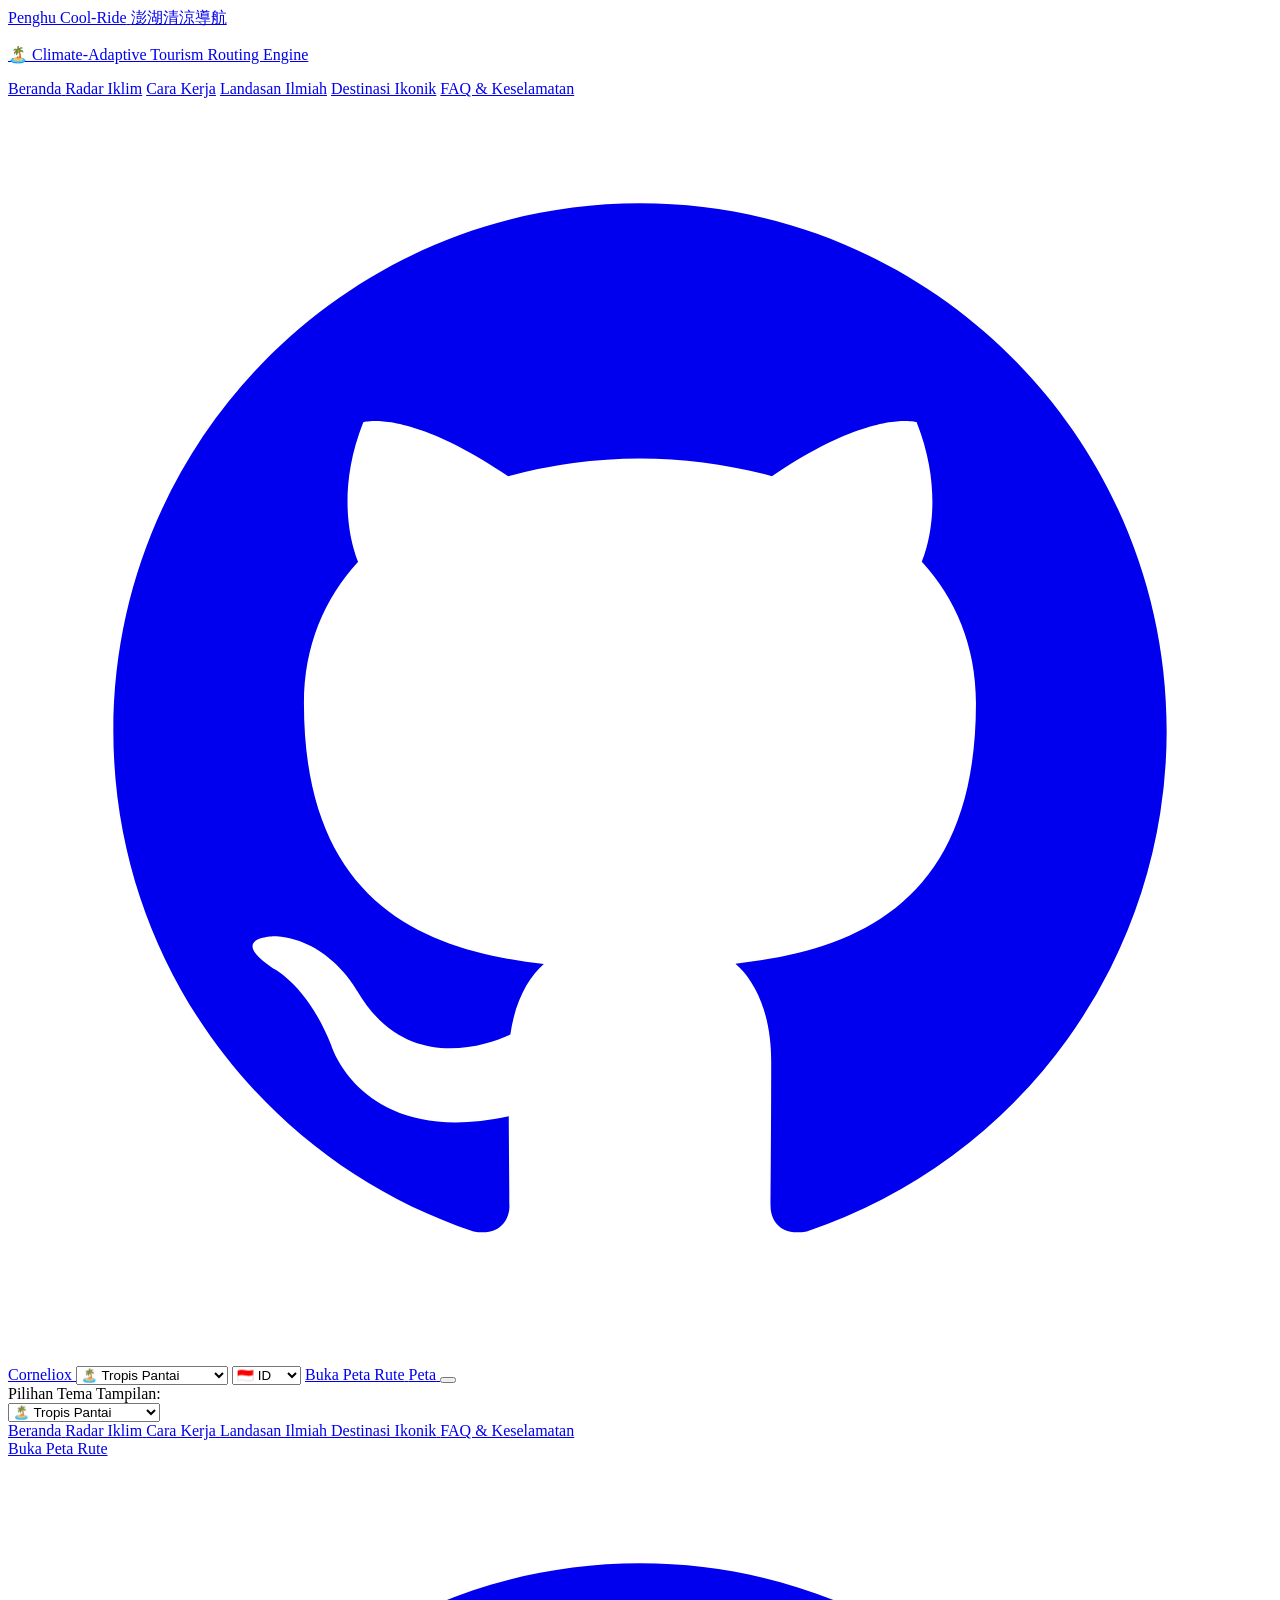
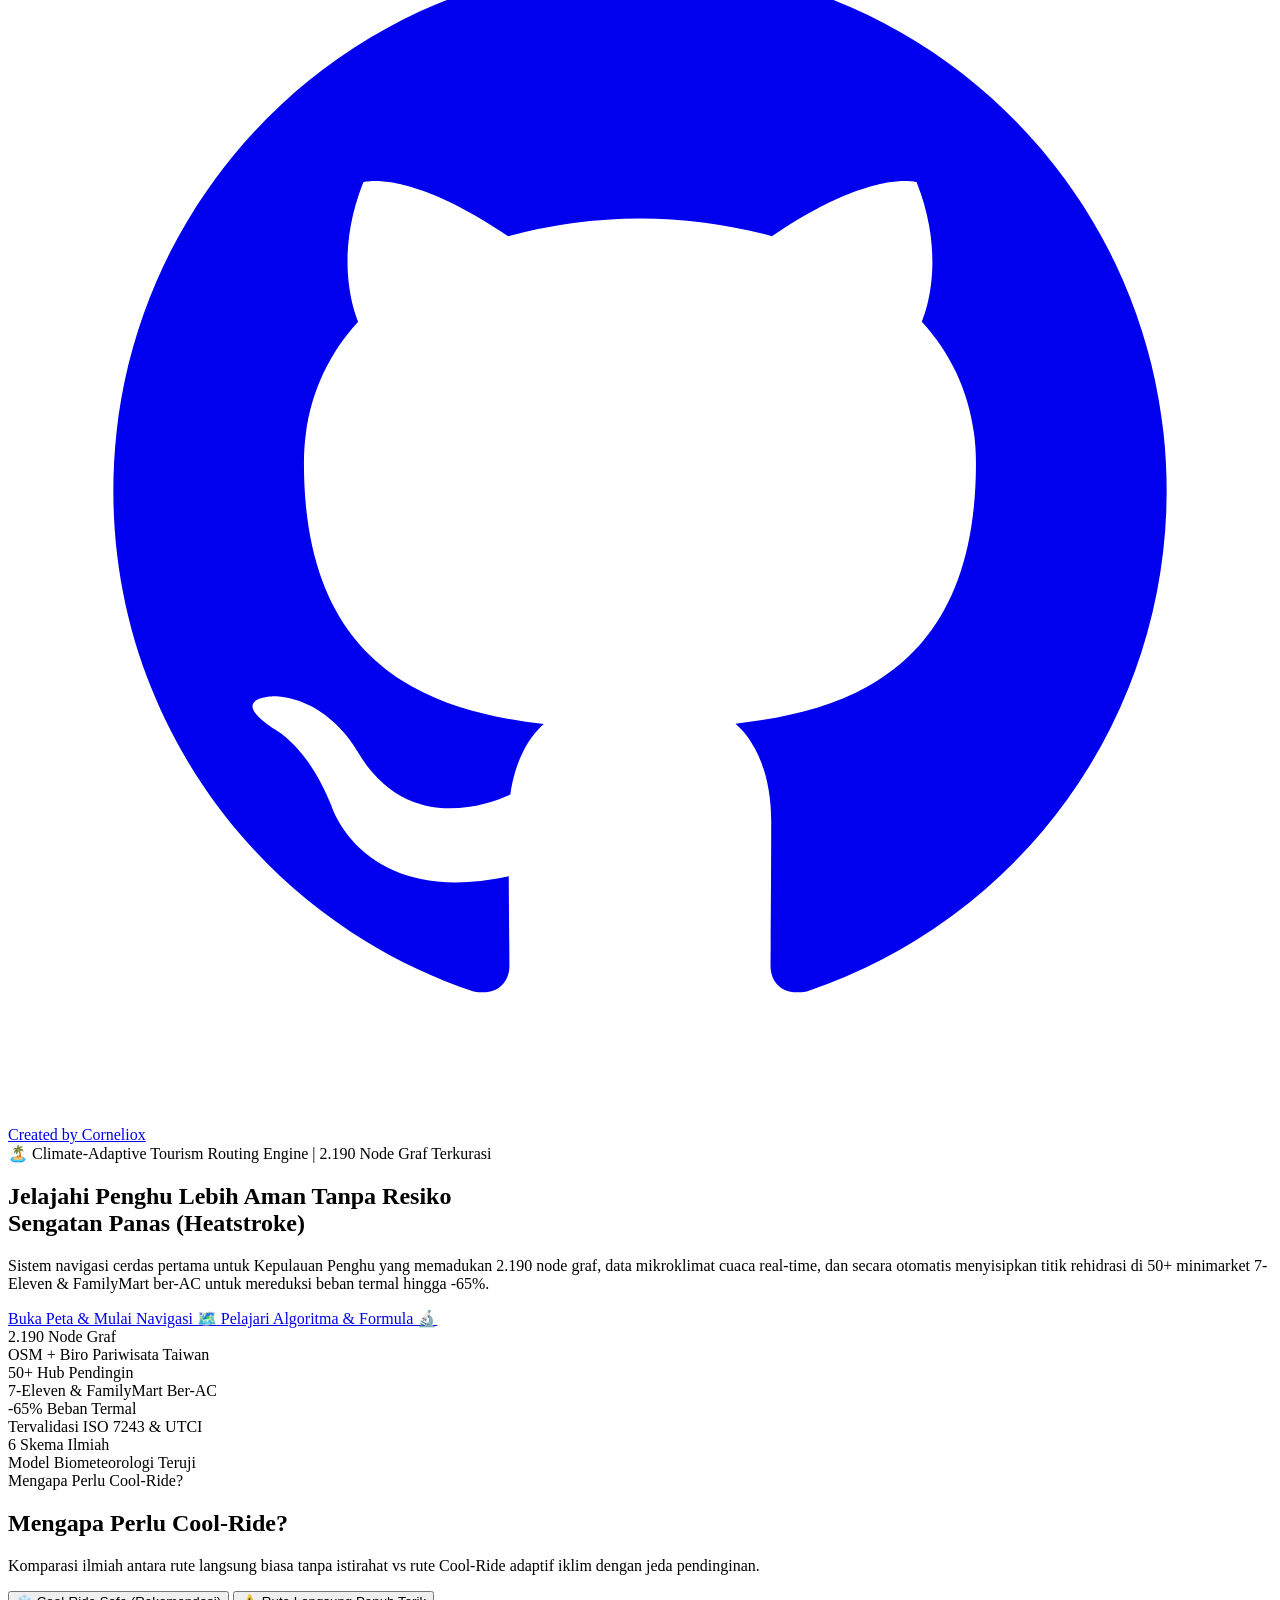
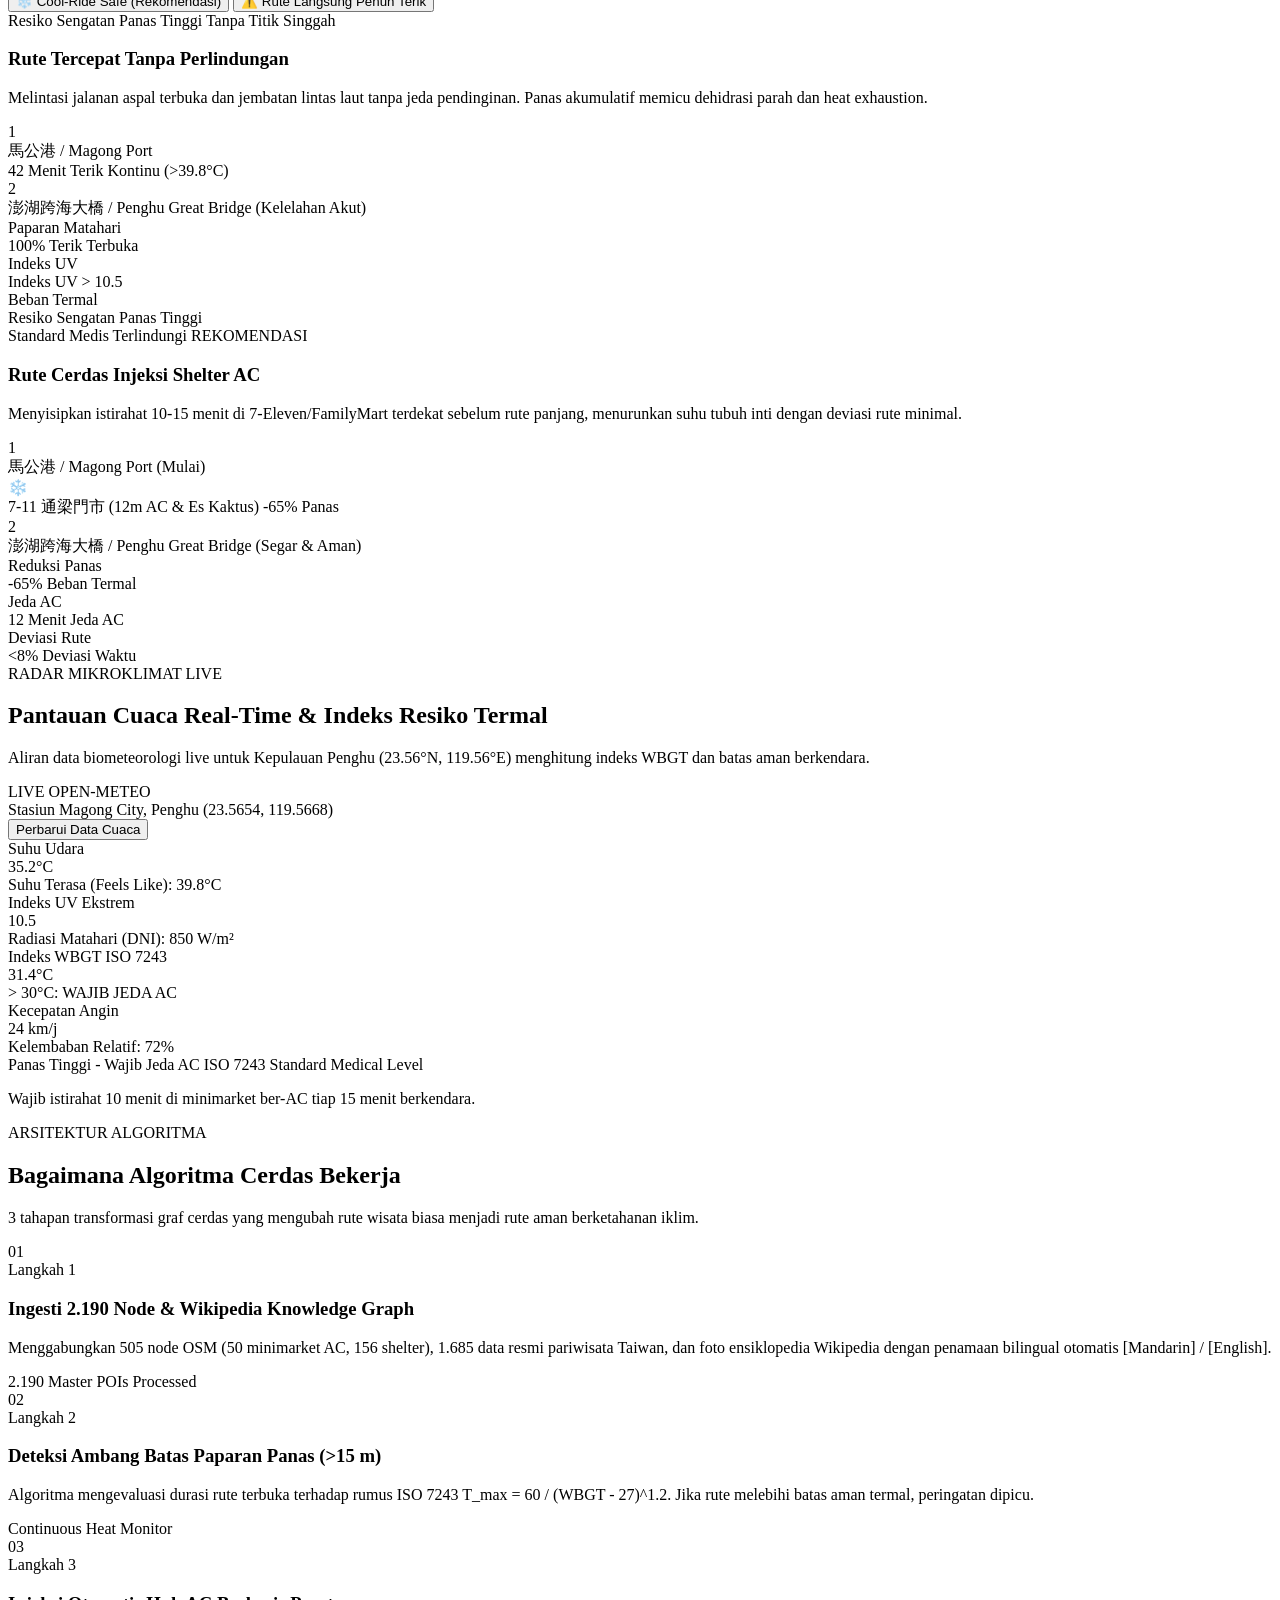
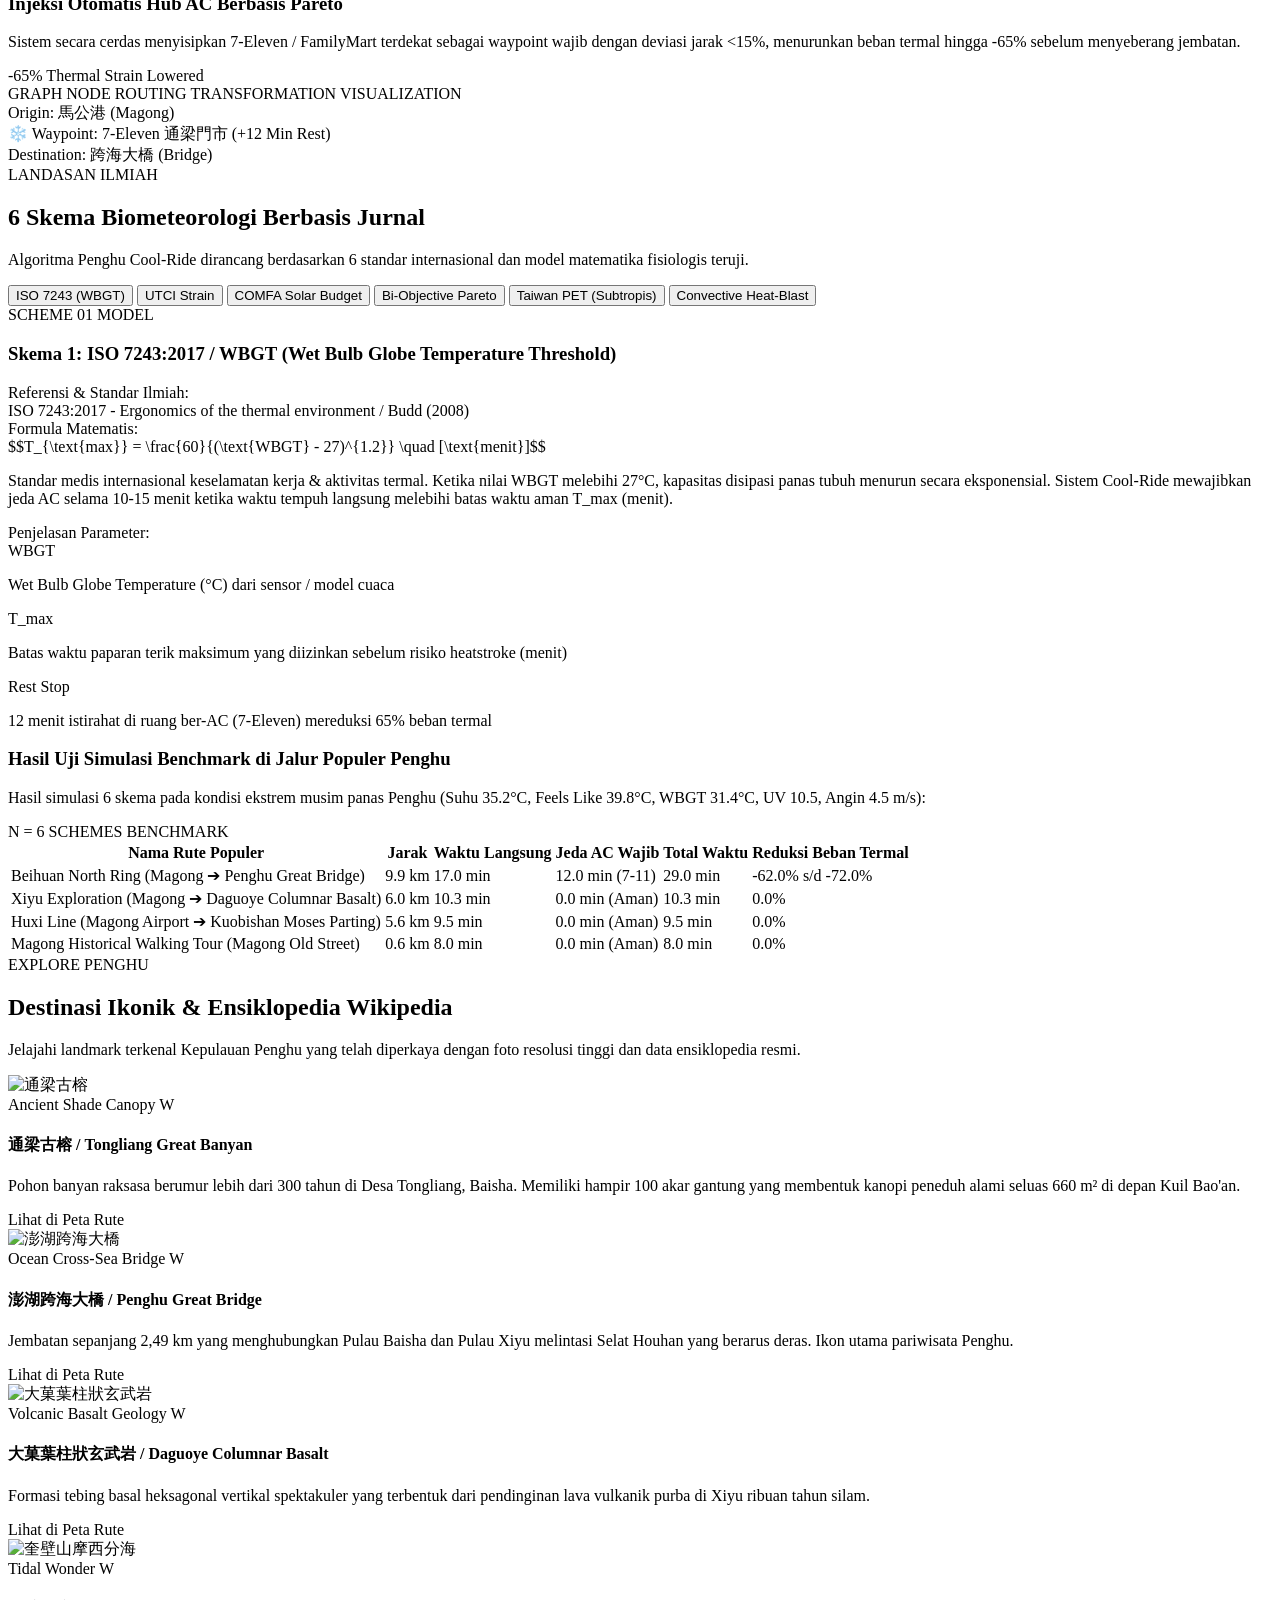
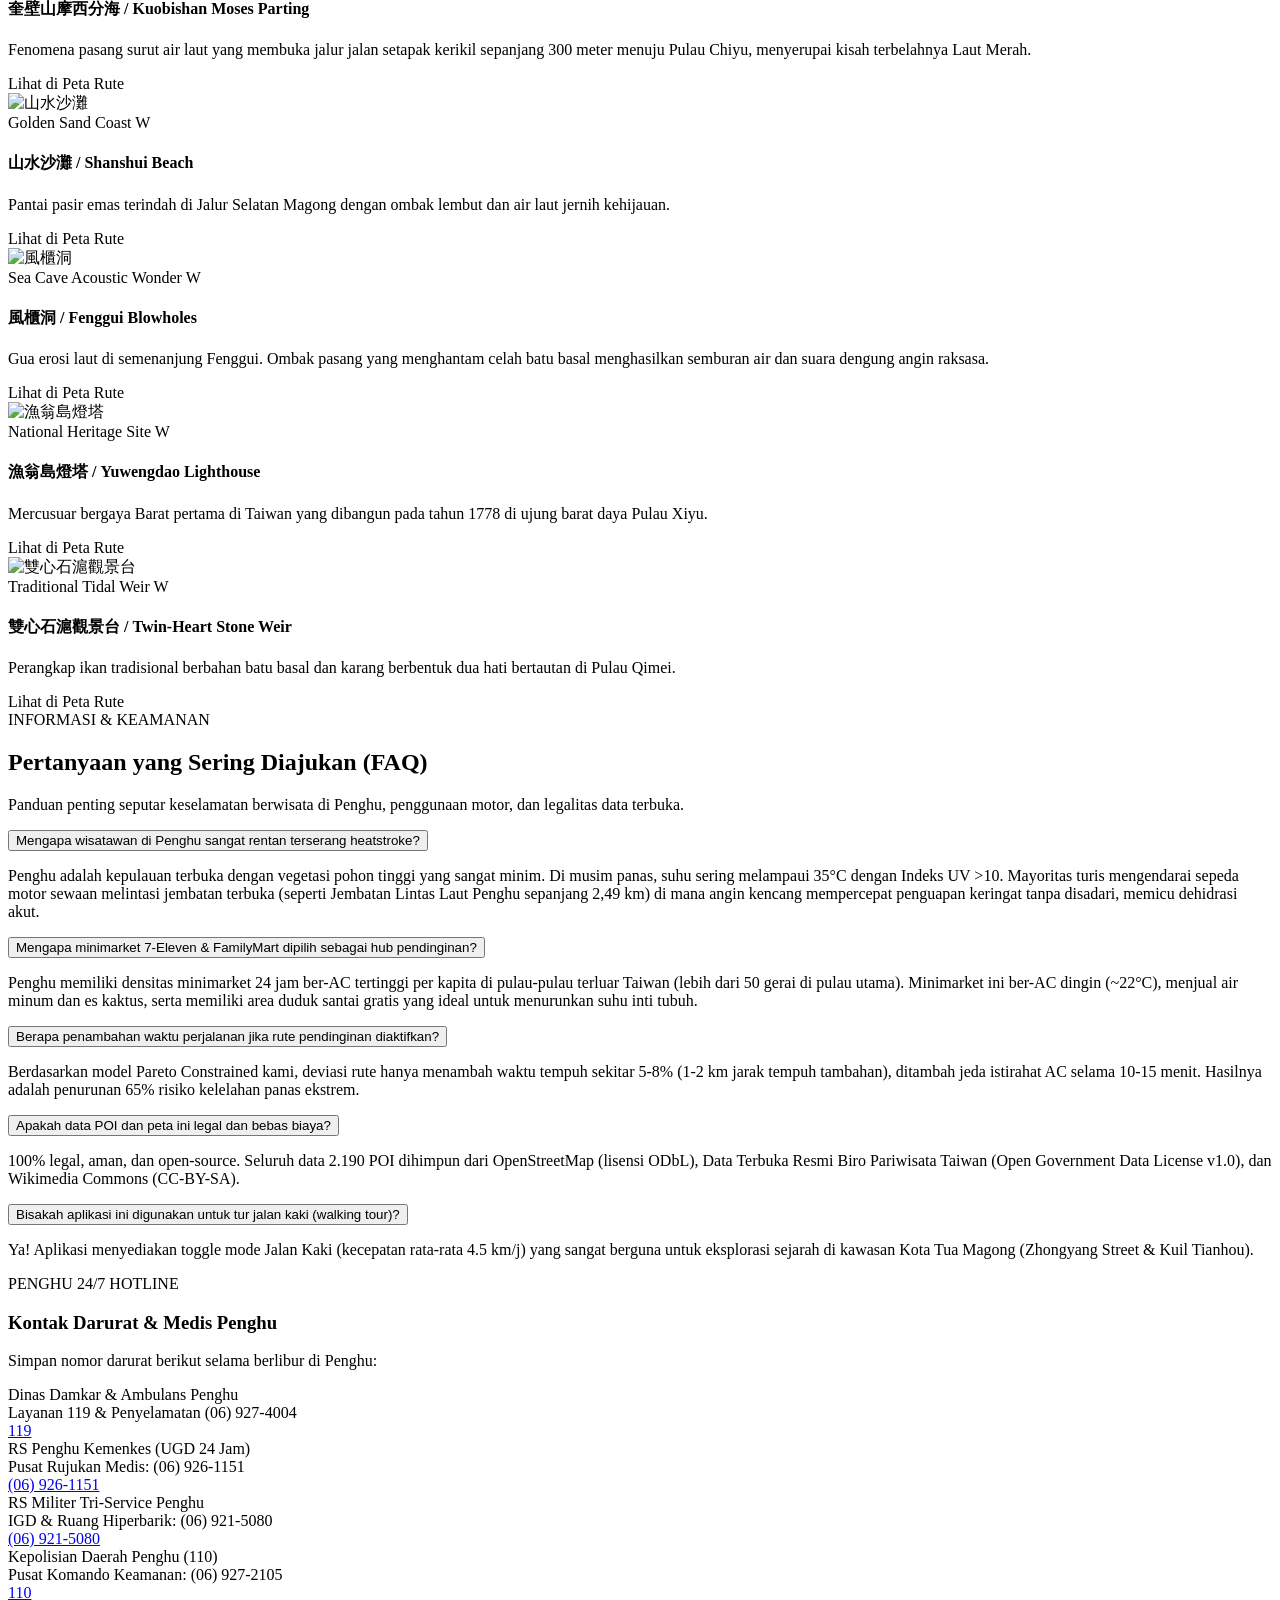
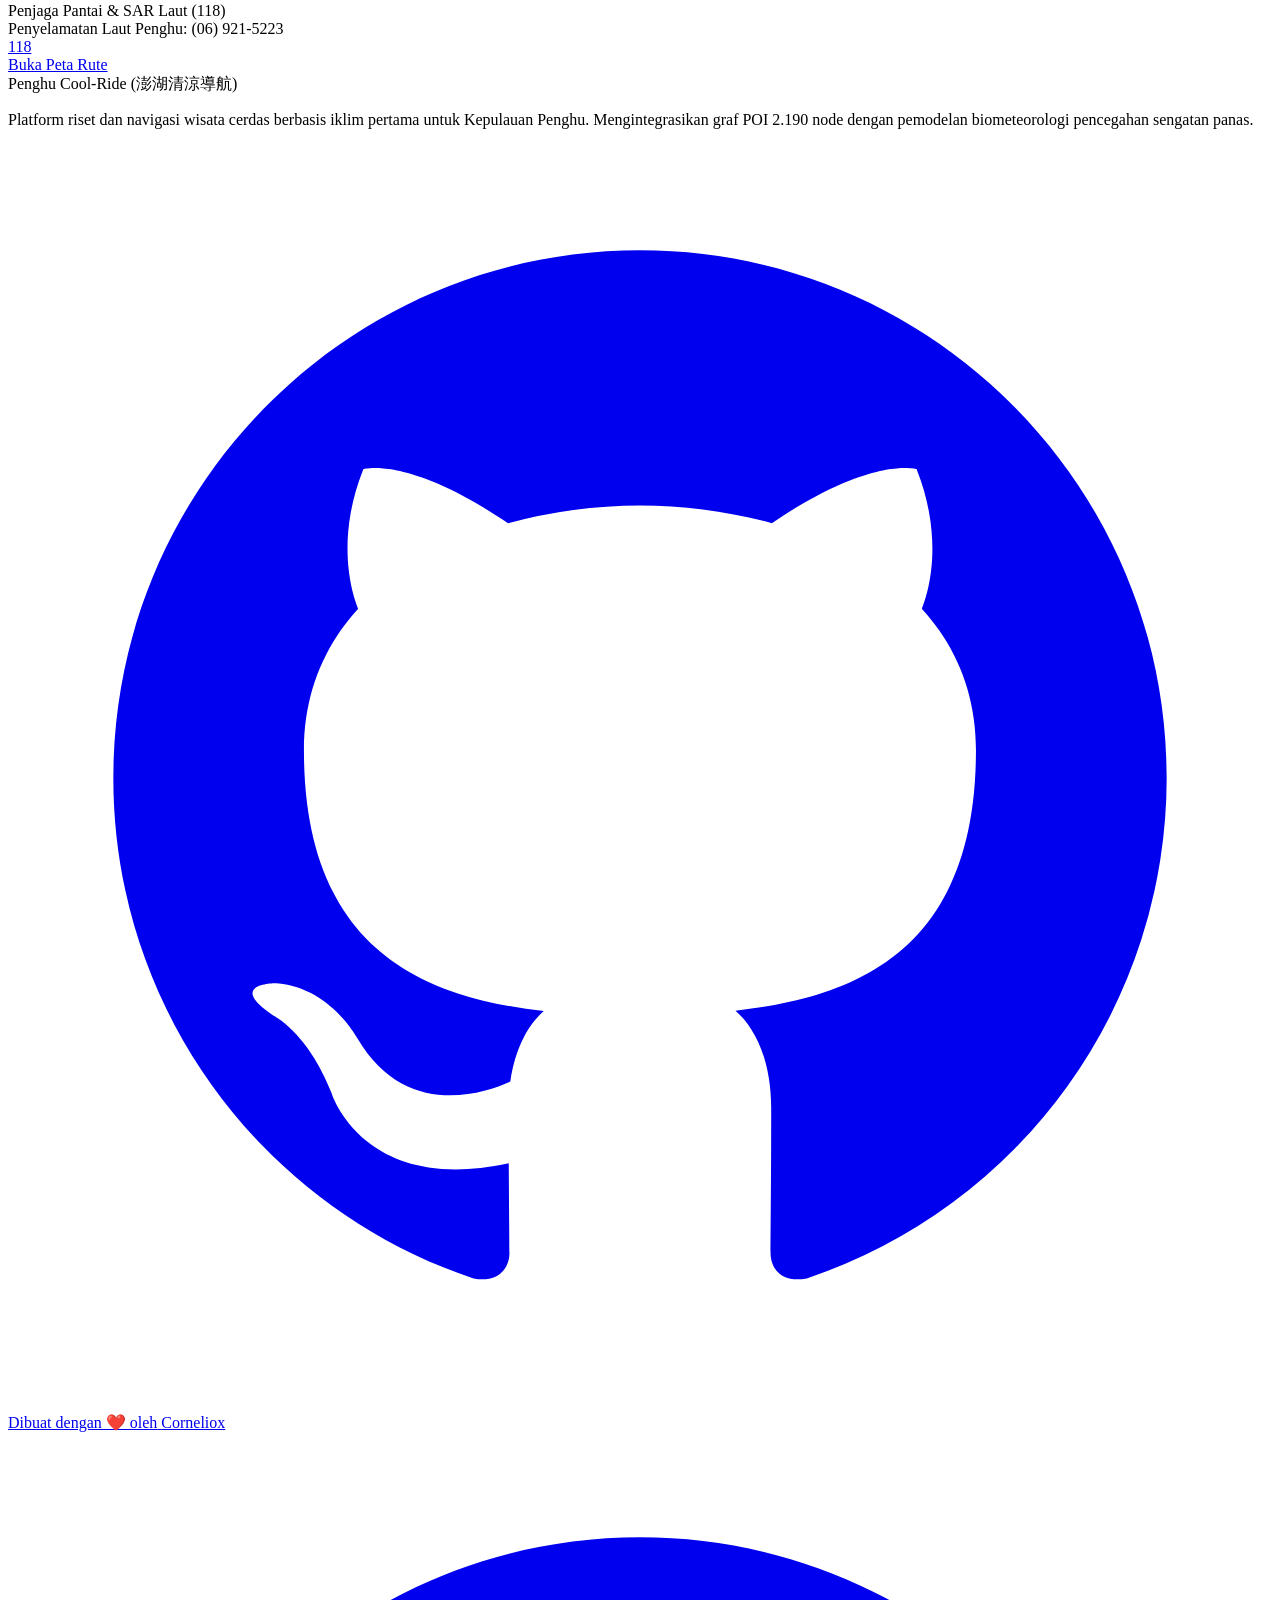
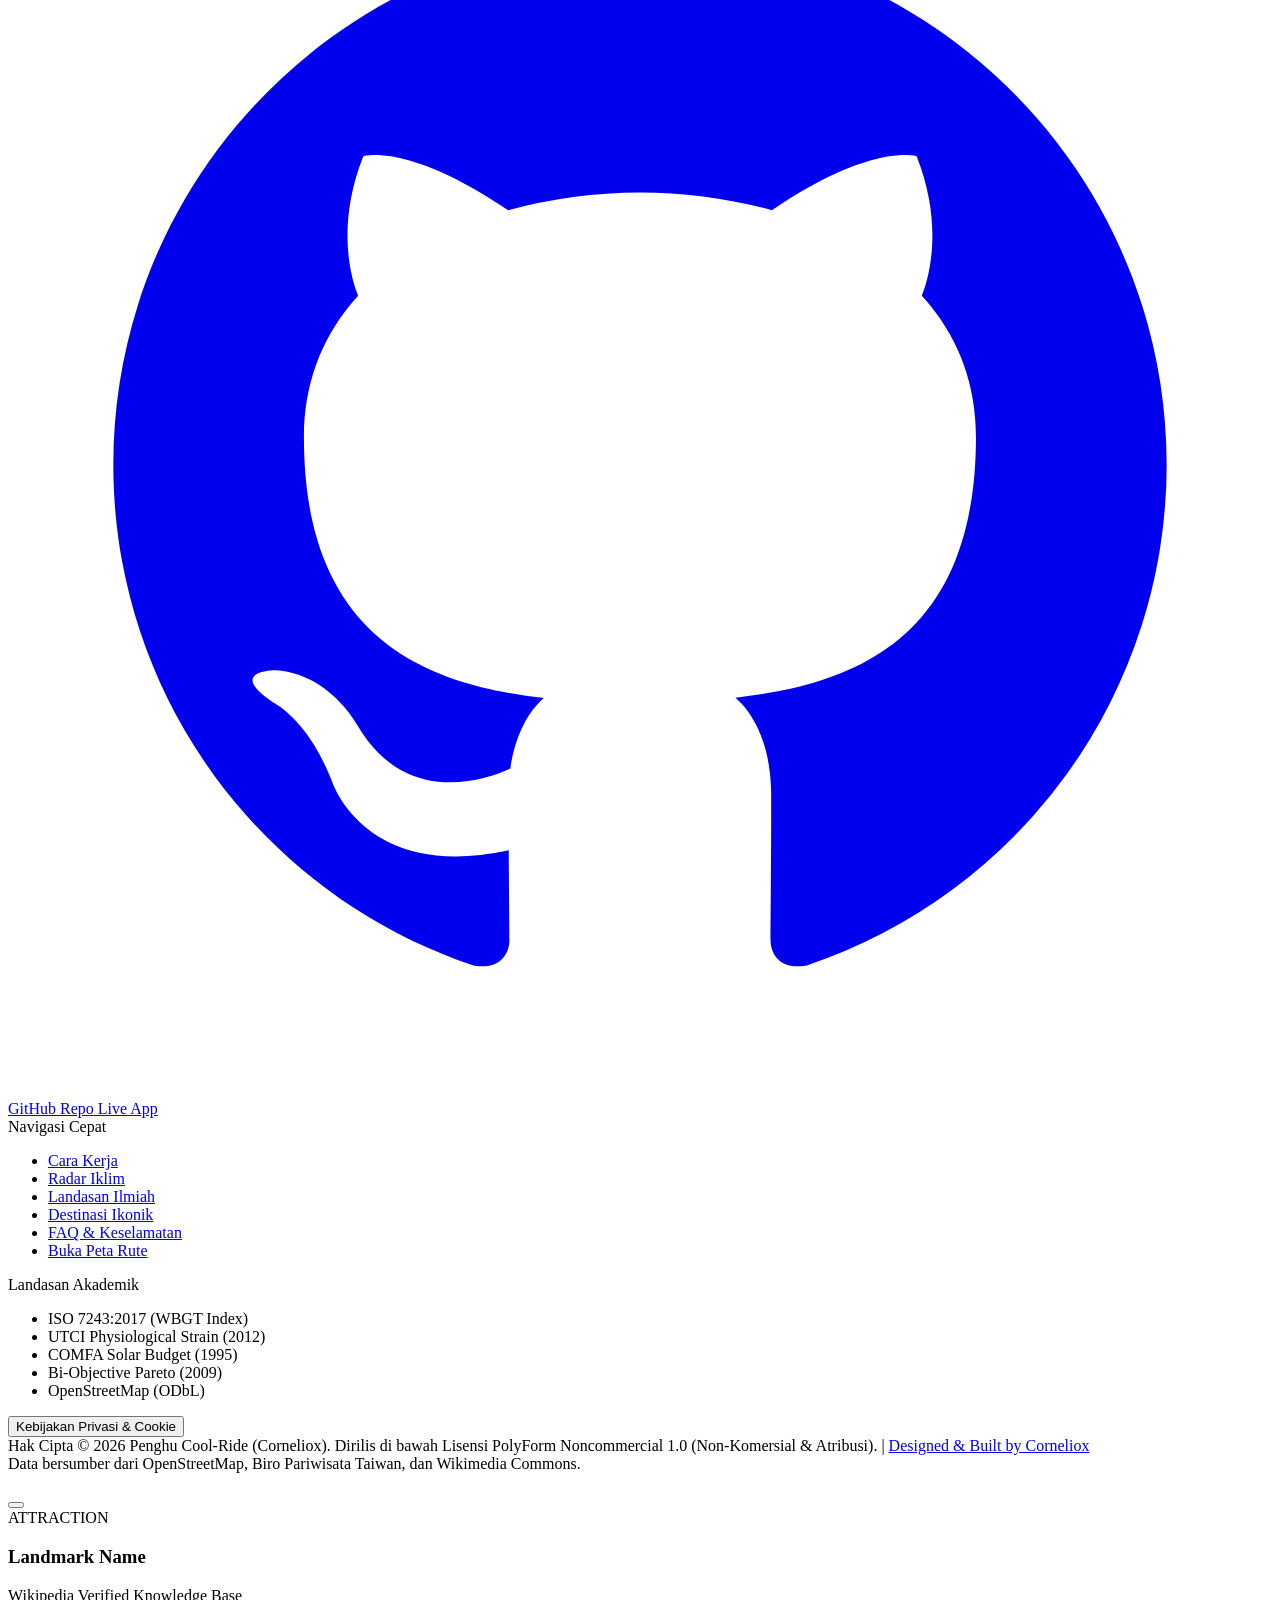
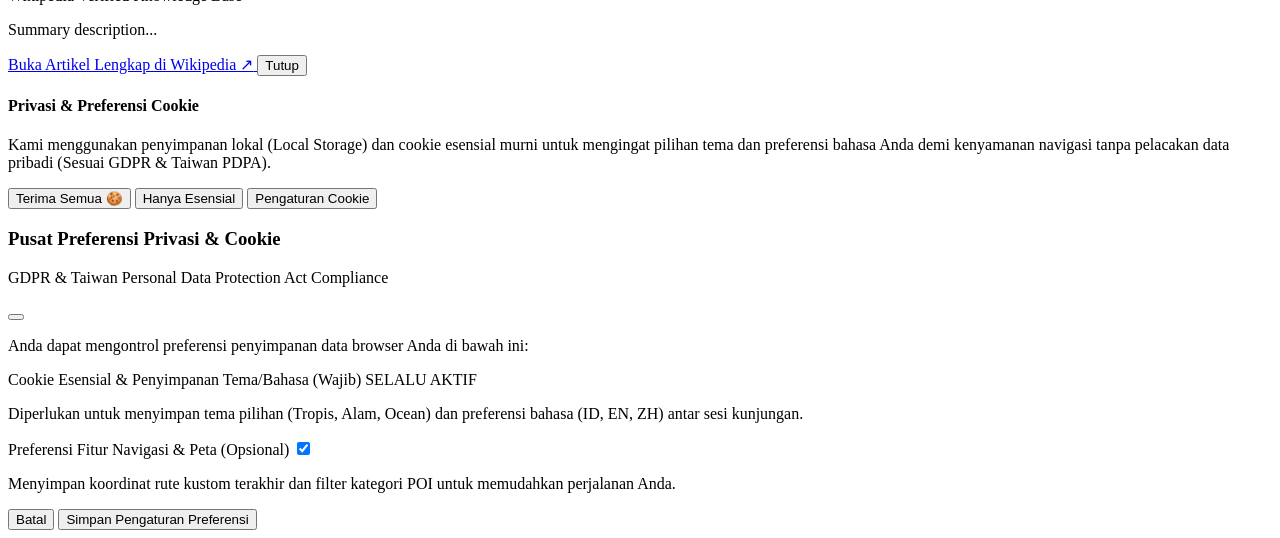
==== index.html @ 1531472b "docs: adopt PolyForm Noncommercial 1.0 license, add code of conduct, contributing guide, security po" ====
<!DOCTYPE html>
<html lang="id" class="w-full h-full">
<head>
  <meta charset="UTF-8">
  <meta name="viewport" content="width=device-width, initial-scale=1.0, maximum-scale=1.0, user-scalable=no">
  <title>Penghu Cool-Ride | Smart Climate-Aware Tourism Router</title>
  
  <!-- Instant Theme Cache Script to eliminate FOUC -->
  <script>
    (function() {
      try {
        const savedTheme = localStorage.getItem('penghu_theme') || 'tropical';
        document.documentElement.className = 'theme-' + savedTheme;
      } catch (e) {}
    })();
  </script>

  <!-- Tailwind CSS CDN -->
  <script src="https://cdn.tailwindcss.com"></script>
  
  <!-- Lucide Icons -->
  <script src="https://unpkg.com/lucide@latest"></script>

  <!-- Google Fonts -->
  <link rel="preconnect" href="https://fonts.googleapis.com">
  <link rel="preconnect" href="https://fonts.gstatic.com">
  <link href="https://fonts.googleapis.com/css2?family=Plus+Jakarta+Sans:wght@300;400;500;600;700;800&family=JetBrains+Mono:wght@400;500;700&display=swap" rel="stylesheet">

  <!-- KaTeX CSS & JS for Scientific Mathematical Formulas -->
  <link rel="stylesheet" href="https://cdn.jsdelivr.net/npm/katex@0.16.11/dist/katex.min.css">
  <script defer src="https://cdn.jsdelivr.net/npm/katex@0.16.11/dist/katex.min.js"></script>
  <script defer src="https://cdn.jsdelivr.net/npm/katex@0.16.11/dist/contrib/auto-render.min.js"></script>

  <!-- Shared Theme & Custom CSS -->
  <link rel="stylesheet" href="style.css">
</head>
<body id="main-body" class="w-full min-h-screen flex flex-col antialiased font-['Plus_Jakarta_Sans'] selection:bg-cyan-500 selection:text-white custom-scrollbar overflow-x-hidden i18n-fade">

  <!-- ====================================================================
       1. TOP NAVIGATION BAR (FLUID 100% SCREEN WIDTH & ANDROID/MOBILE OPTIMIZED)
       ==================================================================== -->
  <header class="sticky top-0 z-50 w-full glass-navbar border-b transition-all duration-300 shadow-sm">
    <div class="w-[94%] sm:w-[92%] md:w-[90%] lg:w-[88%] xl:w-[86%] 2xl:w-[82%] mx-auto h-14 sm:h-16 flex items-center justify-between gap-2">
      
      <!-- Brand Logo (Compact & Responsive on Mobile) -->
      <a href="#" class="flex items-center gap-2 sm:gap-3 group shrink-0">
        <div class="w-8 h-8 sm:w-10 sm:h-10 rounded-xl sm:rounded-2xl dynamic-btn-primary flex items-center justify-center shadow-md transition-transform group-hover:scale-105">
          <i data-lucide="palmtree" class="w-4 h-4 sm:w-5 sm:h-5 text-white"></i>
        </div>
        <div>
          <div class="flex items-center gap-1.5 sm:gap-2">
            <span data-i18n="app_title" class="font-extrabold text-sm sm:text-base md:text-lg tracking-tight whitespace-nowrap">
              Penghu Cool-Ride
            </span>
            <span data-i18n="badge_tag" class="text-[9px] sm:text-[10px] font-bold px-1.5 py-0.5 rounded-full border border-current opacity-80 hidden md:inline-block whitespace-nowrap">
              澎湖清涼導航
            </span>
          </div>
          <p class="text-[10px] sm:text-[11px] opacity-70 font-medium hidden lg:block" data-i18n="hero_pill">
            🏝️ Climate-Adaptive Tourism Router
          </p>
        </div>
      </a>

      <!-- Desktop Nav Links (Visible on lg: and up) -->
      <nav class="hidden lg:flex items-center gap-4 xl:gap-7 text-xs xl:text-sm font-semibold">
        <a href="#" class="opacity-80 hover:opacity-100 hover:text-cyan-600 dark:hover:text-cyan-400 transition-colors flex items-center gap-1">
          <i data-lucide="home" class="w-3.5 h-3.5"></i>
          <span data-i18n="nav_home">Beranda</span>
        </a>
        <a href="#climate-radar" class="opacity-80 hover:opacity-100 hover:text-cyan-600 dark:hover:text-cyan-400 transition-colors" data-i18n="nav_climate_radar">
          Radar Iklim
        </a>
        <a href="#how-it-works" class="opacity-80 hover:opacity-100 hover:text-cyan-600 dark:hover:text-cyan-400 transition-colors" data-i18n="nav_how_it_works">
          Cara Kerja
        </a>
        <a href="#scientific-schemes" class="opacity-80 hover:opacity-100 hover:text-cyan-600 dark:hover:text-cyan-400 transition-colors" data-i18n="nav_schemes">
          Landasan Ilmiah
        </a>
        <a href="#destinations" class="opacity-80 hover:opacity-100 hover:text-cyan-600 dark:hover:text-cyan-400 transition-colors" data-i18n="nav_destinations">
          Destinasi Ikonik
        </a>
        <a href="#faq" class="opacity-80 hover:opacity-100 hover:text-cyan-600 dark:hover:text-cyan-400 transition-colors" data-i18n="nav_faq">
          FAQ & Panduan
        </a>
      </nav>

      <!-- Right Controls: Clean, Non-Overflowing Row on Android -->
      <div class="flex items-center gap-1.5 sm:gap-2.5 shrink-0">
        
        <!-- Creator Attribution Badge (Visible on xl:) -->
        <a href="https://github.com/Corneliox" target="_blank" rel="noopener noreferrer" class="hidden xl:flex items-center gap-1.5 glass-card-inner border rounded-xl px-2.5 py-1.5 text-xs font-bold text-primary-var hover:scale-105 transition-all shadow-sm" title="Created by Corneliox">
          <svg class="w-3.5 h-3.5" fill="currentColor" viewBox="0 0 24 24"><path fill-rule="evenodd" clip-rule="evenodd" d="M12 2C6.477 2 2 6.484 2 12.017c0 4.425 2.865 8.18 6.839 9.504.5.092.682-.217.682-.483 0-.237-.008-.868-.013-1.703-2.782.605-3.369-1.343-3.369-1.343-.454-1.158-1.11-1.466-1.11-1.466-.908-.62.069-.608.069-.608 1.003.07 1.53 1.032 1.53 1.032.892 1.53 2.341 1.088 2.91.832.092-.647.35-1.088.636-1.338-2.22-.253-4.555-1.113-4.555-4.951 0-1.093.39-1.988 1.029-2.688-.103-.253-.446-1.272.098-2.65 0 0 .84-.27 2.75 1.026A9.564 9.564 0 0112 6.844c.85.004 1.705.115 2.504.337 1.909-1.296 2.747-1.027 2.747-1.027.546 1.379.202 2.398.1 2.651.64.7 1.028 1.595 1.028 2.688 0 3.848-2.339 4.695-4.566 4.943.359.309.678.92.678 1.855 0 1.338-.012 2.419-.012 2.747 0 .268.18.58.688.482A10.019 10.019 0 0022 12.017C22 6.484 17.522 2 12 2z"></path></svg>
          <span class="font-extrabold">Corneliox</span>
        </a>

        <!-- Theme Selector (Visible on md: and up, in mobile drawer on small screens) -->
        <select id="theme-selector" onchange="changeTheme(this.value)" class="hidden md:inline-block glass-card-inner border rounded-xl px-2.5 py-1.5 text-xs font-bold focus:outline-none cursor-pointer">
          <option value="tropical" data-i18n="theme_tropical">🏝️ Tropis Pantai</option>
          <option value="nature" data-i18n="theme_nature">🏜️ Petualangan Alam</option>
          <option value="ocean" data-i18n="theme_ocean">🌌 Ocean Dark</option>
        </select>

        <!-- Language Selector (Compact on all screens) -->
        <select id="lang-selector" onchange="changeLanguage(this.value)" class="glass-card-inner border rounded-xl px-2 py-1.5 sm:px-2.5 text-[11px] sm:text-xs font-bold focus:outline-none cursor-pointer">
          <option value="id">🇮🇩 ID</option>
          <option value="en">🇬🇧 EN</option>
          <option value="zh">🇹🇼 繁中</option>
        </select>

        <!-- CTA Button to Map App -->
        <a href="app.html" class="dynamic-btn-primary px-2.5 py-1.5 sm:px-4 sm:py-2 rounded-xl text-xs sm:text-sm font-bold flex items-center gap-1 shadow-md hover:opacity-95 transition-all shrink-0">
          <i data-lucide="map" class="w-3.5 h-3.5 sm:w-4 sm:h-4"></i>
          <span class="hidden sm:inline" data-i18n="nav_cta_map">Buka Peta Rute</span>
          <span class="sm:hidden" data-i18n="nav_cta_map_short">Peta</span>
        </a>

        <!-- Mobile Hamburger Menu Button -->
        <button id="mobile-menu-btn" onclick="toggleMobileMenu()" class="lg:hidden p-1.5 sm:p-2 rounded-xl glass-card-inner border focus:outline-none shrink-0" aria-label="Toggle Menu">
          <i data-lucide="menu" class="w-4 h-4 sm:w-5 sm:h-5"></i>
        </button>
      </div>

    </div>

    <!-- Mobile Drawer Menu (Fluid 100% Width, Android Touch-Optimized) -->
    <div id="mobile-menu" class="hidden lg:hidden w-full border-t glass-navbar px-4 sm:px-6 py-4 space-y-3 shadow-xl backdrop-blur-xl">
      
      <!-- Mobile Quick Settings Row: Theme -->
      <div class="p-3 rounded-2xl glass-card-inner border space-y-2">
        <div class="text-[11px] font-bold opacity-75 uppercase tracking-wider flex items-center gap-1.5">
          <i data-lucide="sliders" class="w-3.5 h-3.5 text-primary-var"></i>
          <span data-i18n="nav_mobile_theme_label">Pilihan Tema Tampilan:</span>
        </div>
        <select id="theme-selector-mobile" onchange="changeTheme(this.value)" class="w-full glass-card border rounded-xl px-3 py-2 text-xs font-bold focus:outline-none cursor-pointer">
          <option value="tropical" data-i18n="theme_tropical">🏝️ Tropis Pantai</option>
          <option value="nature" data-i18n="theme_nature">🏜️ Petualangan Alam</option>
          <option value="ocean" data-i18n="theme_ocean">🌌 Ocean Dark</option>
        </select>
      </div>

      <!-- Navigation Links -->
      <div class="space-y-1">
        <a href="#" onclick="toggleMobileMenu()" class="block py-2.5 px-3 rounded-xl hover:bg-black/5 dark:hover:bg-white/5 flex items-center gap-2 font-bold text-xs sm:text-sm">
          <i data-lucide="home" class="w-4 h-4 text-primary-var"></i>
          <span data-i18n="nav_home">Beranda</span>
        </a>
        <a href="#climate-radar" onclick="toggleMobileMenu()" class="block py-2.5 px-3 rounded-xl hover:bg-black/5 dark:hover:bg-white/5 flex items-center gap-2 font-bold text-xs sm:text-sm">
          <i data-lucide="activity" class="w-4 h-4 text-primary-var"></i>
          <span data-i18n="nav_climate_radar">Radar Iklim</span>
        </a>
        <a href="#how-it-works" onclick="toggleMobileMenu()" class="block py-2.5 px-3 rounded-xl hover:bg-black/5 dark:hover:bg-white/5 flex items-center gap-2 font-bold text-xs sm:text-sm">
          <i data-lucide="git-merge" class="w-4 h-4 text-primary-var"></i>
          <span data-i18n="nav_how_it_works">Cara Kerja</span>
        </a>
        <a href="#scientific-schemes" onclick="toggleMobileMenu()" class="block py-2.5 px-3 rounded-xl hover:bg-black/5 dark:hover:bg-white/5 flex items-center gap-2 font-bold text-xs sm:text-sm">
          <i data-lucide="flask-conical" class="w-4 h-4 text-primary-var"></i>
          <span data-i18n="nav_schemes">Landasan Ilmiah</span>
        </a>
        <a href="#destinations" onclick="toggleMobileMenu()" class="block py-2.5 px-3 rounded-xl hover:bg-black/5 dark:hover:bg-white/5 flex items-center gap-2 font-bold text-xs sm:text-sm">
          <i data-lucide="compass" class="w-4 h-4 text-primary-var"></i>
          <span data-i18n="nav_destinations">Destinasi Ikonik</span>
        </a>
        <a href="#faq" onclick="toggleMobileMenu()" class="block py-2.5 px-3 rounded-xl hover:bg-black/5 dark:hover:bg-white/5 flex items-center gap-2 font-bold text-xs sm:text-sm">
          <i data-lucide="help-circle" class="w-4 h-4 text-primary-var"></i>
          <span data-i18n="nav_faq">FAQ & Panduan</span>
        </a>
      </div>

      <!-- Action Buttons -->
      <div class="pt-2 space-y-2">
        <a href="app.html" class="w-full dynamic-btn-primary py-3 rounded-xl text-center font-extrabold text-xs sm:text-sm flex items-center justify-center gap-2 shadow-lg">
          <i data-lucide="map" class="w-4 h-4"></i>
          <span data-i18n="nav_cta_map">Buka Peta Rute Interaktif</span>
        </a>
        <a href="https://github.com/Corneliox" target="_blank" rel="noopener noreferrer" class="w-full glass-card-inner border py-2.5 rounded-xl text-center font-bold text-xs flex items-center justify-center gap-2 text-primary-var">
          <svg class="w-4 h-4" fill="currentColor" viewBox="0 0 24 24"><path fill-rule="evenodd" clip-rule="evenodd" d="M12 2C6.477 2 2 6.484 2 12.017c0 4.425 2.865 8.18 6.839 9.504.5.092.682-.217.682-.483 0-.237-.008-.868-.013-1.703-2.782.605-3.369-1.343-3.369-1.343-.454-1.158-1.11-1.466-1.11-1.466-.908-.62.069-.608.069-.608 1.003.07 1.53 1.032 1.53 1.032.892 1.53 2.341 1.088 2.91.832.092-.647.35-1.088.636-1.338-2.22-.253-4.555-1.113-4.555-4.951 0-1.093.39-1.988 1.029-2.688-.103-.253-.446-1.272.098-2.65 0 0 .84-.27 2.75 1.026A9.564 9.564 0 0112 6.844c.85.004 1.705.115 2.504.337 1.909-1.296 2.747-1.027 2.747-1.027.546 1.379.202 2.398.1 2.651.64.7 1.028 1.595 1.028 2.688 0 3.848-2.339 4.695-4.566 4.943.359.309.678.92.678 1.855 0 1.338-.012 2.419-.012 2.747 0 .268.18.58.688.482A10.019 10.019 0 0022 12.017C22 6.484 17.522 2 12 2z"></path></svg>
          <span>Created by Corneliox</span>
        </a>
      </div>

    </div>
  </header>


  <!-- ====================================================================
       2. HERO SECTION WITH FLUID PERCENTAGE ADAPTIVE LAYOUT
       ==================================================================== -->
  <section class="w-full relative overflow-hidden py-[5vh] md:py-[7vh] flex flex-col justify-center">
    
    <!-- Background Ambient Glows -->
    <div class="absolute top-1/4 left-1/2 -translate-x-1/2 -translate-y-1/2 w-[60vw] h-[60vw] max-w-[600px] max-h-[600px] bg-cyan-400/15 rounded-full blur-3xl pointer-events-none -z-10"></div>
    <div class="absolute top-1/3 right-[5%] w-[40vw] h-[40vw] max-w-[400px] max-h-[400px] bg-amber-400/15 rounded-full blur-3xl pointer-events-none -z-10"></div>

    <div class="w-[94%] sm:w-[92%] md:w-[90%] lg:w-[88%] xl:w-[86%] 2xl:w-[82%] mx-auto">
      
      <!-- Main Hero Header -->
      <div class="text-center w-[96%] sm:w-[90%] md:w-[82%] lg:w-[75%] xl:w-[70%] mx-auto mb-[4vh]">
        
        <!-- Top Pill Tag -->
        <div class="inline-flex items-center gap-2 px-4 py-1.5 rounded-full gradient-badge text-xs font-extrabold mb-5 shadow-sm">
          <span class="w-2 h-2 rounded-full bg-emerald-500 animate-ping"></span>
          <span data-i18n="hero_pill">🏝️ Climate-Adaptive Tourism Routing Engine</span>
          <span class="opacity-40">|</span>
          <span data-i18n="hero_badge" class="text-primary-var font-bold">2.190 Node Graf Terkurasi</span>
        </div>

        <!-- Hero Headline -->
        <h1 class="text-3xl sm:text-4xl md:text-5xl lg:text-6xl 2xl:text-7xl font-extrabold tracking-tight leading-tight sm:leading-tight mb-5">
          <span data-i18n="hero_title_1">Jelajahi Penghu Lebih Aman Tanpa Resiko</span><br>
          <span class="gradient-text-primary" data-i18n="hero_title_accent">Sengatan Panas (Heatstroke)</span>
        </h1>

        <!-- Subtitle -->
        <p class="text-sm sm:text-base md:text-lg 2xl:text-xl opacity-80 font-normal leading-relaxed mb-8 mx-auto" data-i18n="hero_subtitle">
          Sistem navigasi cerdas pertama untuk Kepulauan Penghu yang memadukan 2.190 node graf, data mikroklimat cuaca real-time, dan secara otomatis menyisipkan titik rehidrasi di 50+ minimarket 7-Eleven & FamilyMart ber-AC untuk mereduksi beban termal hingga -65%.
        </p>

        <!-- CTA Buttons -->
        <div class="flex flex-col sm:flex-row items-center justify-center gap-3.5 sm:gap-4">
          <a href="app.html" class="w-full sm:w-auto dynamic-btn-primary px-8 py-3.5 rounded-2xl font-extrabold text-sm sm:text-base shadow-xl hover:scale-105 transition-all flex items-center justify-center gap-2 glow-primary">
            <i data-lucide="navigation" class="w-5 h-5"></i>
            <span data-i18n="hero_cta_primary">Buka Peta & Mulai Navigasi 🗺️</span>
          </a>
          <a href="#how-it-works" class="w-full sm:w-auto glass-card px-7 py-3.5 rounded-2xl font-bold text-sm sm:text-base hover:bg-black/5 dark:hover:bg-white/5 transition-all flex items-center justify-center gap-2">
            <i data-lucide="sparkles" class="w-4 h-4 text-amber-500"></i>
            <span data-i18n="hero_cta_secondary">Pelajari Algoritma & Formula 🔬</span>
          </a>
        </div>

      </div>

      <!-- Hero Micro-Stats Row (Fluid 4-Col Grid) -->
      <div class="grid grid-cols-2 lg:grid-cols-4 gap-[2%] w-full mb-[5vh]">
        <div class="glass-card p-4 sm:p-5 rounded-2xl text-center">
          <div class="text-xl sm:text-2xl 2xl:text-3xl font-extrabold text-primary-var" data-i18n="hero_stat_nodes_title">2.190 Node Graf</div>
          <div class="text-xs 2xl:text-sm opacity-75 font-medium mt-1" data-i18n="hero_stat_nodes_desc">OSM + Biro Pariwisata Taiwan</div>
        </div>
        <div class="glass-card p-4 sm:p-5 rounded-2xl text-center">
          <div class="text-xl sm:text-2xl 2xl:text-3xl font-extrabold text-emerald-500" data-i18n="hero_stat_stores_title">50+ Hub Pendingin</div>
          <div class="text-xs 2xl:text-sm opacity-75 font-medium mt-1" data-i18n="hero_stat_stores_desc">7-Eleven & FamilyMart Ber-AC</div>
        </div>
        <div class="glass-card p-4 sm:p-5 rounded-2xl text-center">
          <div class="text-xl sm:text-2xl 2xl:text-3xl font-extrabold text-amber-500" data-i18n="hero_stat_reduction_title">-65% Beban Termal</div>
          <div class="text-xs 2xl:text-sm opacity-75 font-medium mt-1" data-i18n="hero_stat_reduction_desc">Tervalidasi ISO 7243 & UTCI</div>
        </div>
        <div class="glass-card p-4 sm:p-5 rounded-2xl text-center">
          <div class="text-xl sm:text-2xl 2xl:text-3xl font-extrabold text-cyan-600 dark:text-cyan-400" data-i18n="hero_stat_schemes_title">4 Skema Ilmiah</div>
          <div class="text-xs 2xl:text-sm opacity-75 font-medium mt-1" data-i18n="hero_stat_schemes_desc">Model Biometeorologi Teruji</div>
        </div>
      </div>

      <!-- SPLIT ROUTE COMPARISON (FLUID PERCENTAGE WIDTH) -->
      <div class="w-full glass-card rounded-3xl p-5 sm:p-8 2xl:p-10 shadow-2xl border">
        
        <div class="text-center w-[96%] sm:w-[85%] md:w-[70%] mx-auto mb-6">
          <span class="text-xs font-extrabold uppercase tracking-widest text-primary-var" data-i18n="compare_title">
            Mengapa Perlu Cool-Ride?
          </span>
          <h2 class="text-xl sm:text-2xl 2xl:text-3xl font-extrabold mt-1">
            <span data-i18n="compare_title">Komparasi Ilmiah: Rute Biasa vs Rute Adaptif</span>
          </h2>
          <p class="text-xs sm:text-sm 2xl:text-base opacity-75 mt-1" data-i18n="compare_subtitle">
            Simulasi rute Pelabuhan Magong ➔ Jembatan Lintas Laut Penghu (24,5 km di bawah terik 35,2°C)
          </p>
        </div>

        <!-- Interactive Comparison Toggle for Mobile / Tabs -->
        <div class="flex justify-center mb-6">
          <div class="inline-flex p-1 rounded-2xl glass-card-inner border text-xs sm:text-sm font-bold">
            <button id="tab-btn-safe" onclick="switchHeroComparison('safe')" class="px-5 py-2.5 rounded-xl dynamic-btn-primary shadow transition-all">
              <span data-i18n="compare_tab_cool">❄️ Cool-Ride Safe (Rekomendasi)</span>
            </button>
            <button id="tab-btn-direct" onclick="switchHeroComparison('direct')" class="px-5 py-2.5 rounded-xl opacity-70 hover:opacity-100 transition-all">
              <span data-i18n="compare_tab_direct">⚠️ Rute Langsung Penuh Terik</span>
            </button>
          </div>
        </div>

        <!-- Comparison Cards Side-by-Side (Fluid 2-Col Grid) -->
        <div class="grid grid-cols-1 md:grid-cols-2 gap-[3%] items-stretch">
          
          <!-- Card 1: Direct Route (Danger) -->
          <div id="card-direct" class="glass-card-inner rounded-2xl p-5 sm:p-7 border border-red-500/30 relative flex flex-col justify-between transition-all">
            <div>
              <div class="flex items-center justify-between mb-3">
                <span class="px-2.5 py-1 rounded-full text-[11px] font-extrabold bg-red-500/10 text-red-500 border border-red-500/20" data-i18n="compare_direct_tag">
                  Resiko Sengatan Panas Tinggi
                </span>
                <span class="text-xs font-mono font-bold opacity-60">Tanpa Titik Singgah</span>
              </div>
              <h3 class="text-lg sm:text-xl font-extrabold text-red-500 mb-2" data-i18n="compare_direct_header">
                Rute Tercepat Tanpa Perlindungan
              </h3>
              <p class="text-xs sm:text-sm opacity-80 leading-relaxed mb-4" data-i18n="compare_direct_desc">
                Melintasi jalanan aspal terbuka dan jembatan lintas laut tanpa jeda pendinginan. Panas akumulatif memicu dehidrasi parah dan heat exhaustion.
              </p>

              <!-- Route Visual Steps -->
              <div class="space-y-2 mb-4 text-xs sm:text-sm font-medium">
                <div class="flex items-center gap-2 p-2.5 rounded-xl bg-red-500/5 border border-red-500/20">
                  <div class="w-6 h-6 rounded-full bg-red-500 text-white flex items-center justify-center text-[10px] font-bold">1</div>
                  <span>馬公港 / Magong Port</span>
                </div>
                <div class="flex items-center justify-center text-red-500 text-xs font-bold py-1">
                  <i data-lucide="arrow-down" class="w-4 h-4 animate-bounce"></i>
                  <span class="ml-1 text-[11px] sm:text-xs">42 Menit Terik Kontinu (>39.8°C)</span>
                </div>
                <div class="flex items-center gap-2 p-2.5 rounded-xl bg-red-500/5 border border-red-500/20">
                  <div class="w-6 h-6 rounded-full bg-red-500 text-white flex items-center justify-center text-[10px] font-bold">2</div>
                  <span>澎湖跨海大橋 / Penghu Great Bridge (Kelelahan Akut)</span>
                </div>
              </div>
            </div>

            <!-- Stats Bar -->
            <div class="grid grid-cols-3 gap-2 pt-3 border-t border-red-500/20 text-center text-xs sm:text-sm">
              <div>
                <div class="opacity-60 text-[10px] sm:text-xs">Paparan Matahari</div>
                <div class="font-extrabold text-red-500 mt-0.5" data-i18n="compare_direct_stat_exposure">100% Terik</div>
              </div>
              <div>
                <div class="opacity-60 text-[10px] sm:text-xs">Indeks UV</div>
                <div class="font-extrabold text-red-500 mt-0.5" data-i18n="compare_direct_stat_uv">UV > 10.5</div>
              </div>
              <div>
                <div class="opacity-60 text-[10px] sm:text-xs">Beban Termal</div>
                <div class="font-extrabold text-red-500 mt-0.5" data-i18n="compare_direct_stat_risk">Bahaya Kritis</div>
              </div>
            </div>
          </div>

          <!-- Card 2: Cool-Ride Safe (Recommended) -->
          <div id="card-safe" class="glass-card-inner rounded-2xl p-5 sm:p-7 border-2 border-emerald-500/40 relative flex flex-col justify-between shadow-lg glow-primary">
            <div>
              <div class="flex items-center justify-between mb-3">
                <span class="px-2.5 py-1 rounded-full text-[11px] font-extrabold bg-emerald-500/15 text-emerald-600 dark:text-emerald-400 border border-emerald-500/30" data-i18n="compare_cool_tag">
                  Terproteksi Standar Medis
                </span>
                <span class="px-2.5 py-0.5 rounded-full text-[10px] font-extrabold bg-cyan-500 text-white shadow-sm">REKOMENDASI</span>
              </div>
              <h3 class="text-lg sm:text-xl font-extrabold text-emerald-600 dark:text-emerald-400 mb-2" data-i18n="compare_cool_header">
                Rute Cerdas dengan Injeksi Hub AC
              </h3>
              <p class="text-xs sm:text-sm opacity-80 leading-relaxed mb-4" data-i18n="compare_cool_desc">
                Menyisipkan istirahat 10-15 menit di 7-Eleven/FamilyMart terdekat sebelum melintasi jembatan terbuka atau rute panjang, menurunkan suhu tubuh inti dengan deviasi jarak minimal.
              </p>

              <!-- Route Visual Steps -->
              <div class="space-y-2 mb-4 text-xs sm:text-sm font-medium">
                <div class="flex items-center gap-2 p-2.5 rounded-xl bg-cyan-500/10 border border-cyan-500/30">
                  <div class="w-6 h-6 rounded-full bg-cyan-600 text-white flex items-center justify-center text-[10px] font-bold">1</div>
                  <span>馬公港 / Magong Port (Mulai)</span>
                </div>
                <div class="flex items-center gap-2 p-2.5 rounded-xl bg-emerald-500/15 border border-emerald-500/40 animate-pulse-soft">
                  <div class="w-6 h-6 rounded-full bg-emerald-500 text-white flex items-center justify-center text-[10px] font-bold">❄️</div>
                  <div class="flex-1 flex items-center justify-between">
                    <span class="font-bold text-emerald-600 dark:text-emerald-400">7-11 通梁門市 (12m AC & Es Kaktus)</span>
                    <span class="text-[10px] sm:text-xs font-extrabold px-2 py-0.5 rounded bg-emerald-500/20 text-emerald-600 dark:text-emerald-400">-65% Panas</span>
                  </div>
                </div>
                <div class="flex items-center gap-2 p-2.5 rounded-xl bg-cyan-500/10 border border-cyan-500/30">
                  <div class="w-6 h-6 rounded-full bg-cyan-600 text-white flex items-center justify-center text-[10px] font-bold">2</div>
                  <span>澎湖跨海大橋 / Penghu Great Bridge (Segar & Aman)</span>
                </div>
              </div>
            </div>

            <!-- Stats Bar -->
            <div class="grid grid-cols-3 gap-2 pt-3 border-t border-emerald-500/20 text-center text-xs sm:text-sm">
              <div>
                <div class="opacity-60 text-[10px] sm:text-xs">Reduksi Panas</div>
                <div class="font-extrabold text-emerald-500 mt-0.5" data-i18n="compare_cool_stat_reduction">-65% Termal</div>
              </div>
              <div>
                <div class="opacity-60 text-[10px] sm:text-xs">Jeda AC</div>
                <div class="font-extrabold text-cyan-500 mt-0.5" data-i18n="compare_cool_stat_rest">12 Menit</div>
              </div>
              <div>
                <div class="opacity-60 text-[10px] sm:text-xs">Deviasi Rute</div>
                <div class="font-extrabold text-emerald-500 mt-0.5" data-i18n="compare_cool_stat_detour"><8% Waktu</div>
              </div>
            </div>
          </div>

        </div>

      </div>

    </div>
  </section>


  <!-- ====================================================================
       3. LIVE MICROCLIMATE RADAR WIDGET SECTION (FLUID 100% WIDTH)
       ==================================================================== -->
  <section id="climate-radar" class="w-full py-[6vh] md:py-[8vh] border-t border-b glass-navbar relative">
    <div class="w-[94%] sm:w-[92%] md:w-[90%] lg:w-[88%] xl:w-[86%] 2xl:w-[82%] mx-auto">
      
      <!-- Section Header -->
      <div class="text-center w-[96%] sm:w-[85%] md:w-[75%] lg:w-[65%] mx-auto mb-[4vh]">
        <div class="inline-flex items-center gap-2 px-3.5 py-1 rounded-full gradient-badge text-xs font-extrabold mb-3">
          <i data-lucide="activity" class="w-3.5 h-3.5 text-primary-var animate-pulse"></i>
          <span data-i18n="radar_tag">PEMANTAUAN MIKROKLIMAT LIVE</span>
        </div>
        <h2 class="text-2xl sm:text-3xl md:text-4xl 2xl:text-5xl font-extrabold tracking-tight mb-3" data-i18n="radar_title">
          Radar Cuaca & Indeks Bahaya Termal Penghu
        </h2>
        <p class="text-sm sm:text-base 2xl:text-lg opacity-75 leading-relaxed" data-i18n="radar_subtitle">
          Data biometeorologi langsung dari Kepulauan Penghu (23.56°N, 119.56°E) untuk menghitung indeks WBGT dan batas aman berkendara.
        </p>
      </div>

      <!-- Radar Dashboard Container -->
      <div class="w-full glass-card rounded-3xl p-6 sm:p-8 2xl:p-10 shadow-xl border">
        
        <!-- Live Status Bar & Refresh Button -->
        <div class="flex flex-wrap items-center justify-between gap-4 pb-6 border-b border-card">
          <div class="flex items-center gap-3">
            <span class="relative flex h-3 w-3">
              <span class="animate-ping absolute inline-flex h-full w-full rounded-full bg-emerald-400 opacity-75"></span>
              <span class="relative inline-flex rounded-full h-3 w-3 bg-emerald-500"></span>
            </span>
            <div>
              <div class="text-xs sm:text-sm font-mono font-bold uppercase tracking-wider text-emerald-500" data-i18n="radar_badge_live">
                LIVE OPEN-METEO API
              </div>
              <div class="text-[11px] sm:text-xs opacity-60">Stasiun Magong City, Penghu (23.5654, 119.5668)</div>
            </div>
          </div>

          <button onclick="fetchLiveWeatherData()" id="radar-refresh-btn" class="glass-card-inner px-4 py-2 rounded-xl text-xs sm:text-sm font-bold flex items-center gap-2 hover:bg-black/5 dark:hover:bg-white/5 transition-all">
            <i data-lucide="refresh-cw" class="w-4 h-4 text-primary-var"></i>
            <span data-i18n="radar_refresh_btn">Perbarui Data Cuaca</span>
          </button>
        </div>

        <!-- 4 Metric Cards (Fluid 4-Col Grid) -->
        <div class="grid grid-cols-2 lg:grid-cols-4 gap-[2%] my-6">
          
          <!-- Metric 1: Temp & Feels Like -->
          <div class="glass-card-inner p-4 sm:p-5 rounded-2xl text-center">
            <div class="w-10 h-10 rounded-xl bg-amber-500/10 text-amber-500 flex items-center justify-center mx-auto mb-2">
              <i data-lucide="thermometer-sun" class="w-5 h-5"></i>
            </div>
            <div class="text-xs sm:text-sm opacity-70 font-semibold" data-i18n="radar_temp_label">Suhu Udara</div>
            <div id="radar-temp" class="text-2xl sm:text-3xl 2xl:text-4xl font-extrabold mt-1">27.5°C</div>
            <div class="text-[11px] sm:text-xs opacity-60 mt-1.5">
              <span data-i18n="radar_feels_label">Terasa</span>: <span id="radar-feels" class="font-bold text-amber-500">29.8°C</span>
            </div>
          </div>

          <!-- Metric 2: UV Index & DNI -->
          <div class="glass-card-inner p-4 sm:p-5 rounded-2xl text-center">
            <div class="w-10 h-10 rounded-xl bg-purple-500/10 text-purple-500 flex items-center justify-center mx-auto mb-2">
              <i data-lucide="sun" class="w-5 h-5"></i>
            </div>
            <div class="text-xs sm:text-sm opacity-70 font-semibold" data-i18n="radar_uv_label">Indeks UV</div>
            <div id="radar-uv" class="text-2xl sm:text-3xl 2xl:text-4xl font-extrabold text-purple-500 mt-1">4.5</div>
            <div class="text-[11px] sm:text-xs opacity-60 mt-1.5">
              <span data-i18n="radar_radiation_label">DNI</span>: <span id="radar-dni" class="font-bold">420 W/m²</span>
            </div>
          </div>

          <!-- Metric 3: WBGT Index (ISO 7243) -->
          <div id="radar-wbgt-card" class="glass-card-inner p-4 sm:p-5 rounded-2xl text-center border border-emerald-500/30 transition-all">
            <div id="radar-wbgt-icon-box" class="w-10 h-10 rounded-xl bg-emerald-500/10 text-emerald-500 flex items-center justify-center mx-auto mb-2 transition-all">
              <i id="radar-wbgt-icon" data-lucide="check-circle-2" class="w-5 h-5"></i>
            </div>
            <div class="text-xs sm:text-sm opacity-70 font-semibold" data-i18n="radar_wbgt_label">Indeks WBGT</div>
            <div id="radar-wbgt" class="text-2xl sm:text-3xl 2xl:text-4xl font-extrabold text-emerald-500 mt-1 transition-colors">25.4°C</div>
            <div id="radar-wbgt-sub" class="text-[10px] sm:text-xs font-bold text-emerald-500 uppercase mt-1.5 transition-colors" data-i18n="radar_wbgt_safe">
              ISO 7243: AMAN & NYAMAN
            </div>
          </div>

          <!-- Metric 4: Wind & Humidity -->
          <div class="glass-card-inner p-4 sm:p-5 rounded-2xl text-center">
            <div class="w-10 h-10 rounded-xl bg-cyan-500/10 text-cyan-500 flex items-center justify-center mx-auto mb-2">
              <i data-lucide="wind" class="w-5 h-5"></i>
            </div>
            <div class="text-xs sm:text-sm opacity-70 font-semibold" data-i18n="radar_wind_label">Kecepatan Angin</div>
            <div id="radar-wind" class="text-2xl sm:text-3xl 2xl:text-4xl font-extrabold text-primary-var mt-1">24 km/j</div>
            <div class="text-[11px] sm:text-xs opacity-60 mt-1.5">
              <span data-i18n="radar_humidity_label">Kelembapan</span>: <span id="radar-humidity" class="font-bold">72%</span>
            </div>
          </div>

        </div>

        <!-- WBGT Thermal Hazard Status & Medical Advice Alert Banner -->
        <div id="radar-advice-banner" class="p-5 rounded-2xl bg-emerald-500/10 border border-emerald-500/30 flex items-start gap-4 transition-all">
          <div id="radar-advice-icon-box" class="p-2.5 rounded-xl bg-emerald-500 text-white shrink-0 mt-0.5 shadow-sm transition-all">
            <i id="radar-advice-icon" data-lucide="check-circle-2" class="w-5 h-5"></i>
          </div>
          <div class="flex-1">
            <div class="flex items-center gap-2">
              <span id="radar-status-badge" class="text-xs sm:text-sm uppercase font-extrabold px-2.5 py-0.5 rounded-full bg-emerald-500 text-white transition-all" data-i18n="radar_status_comfortable">
                KONDISI TERMAL NYAMAN
              </span>
              <span class="text-xs font-mono opacity-60">ISO 7243 Standard Medical Level</span>
            </div>
            <p id="radar-advice-text" class="text-xs sm:text-sm 2xl:text-base mt-2 opacity-90 leading-relaxed font-medium" data-i18n="radar_advice_comfortable">
              Cuaca bersahabat untuk berkendara motor dan menjelajah luar ruangan.
            </p>
          </div>
        </div>

      </div>

    </div>
  </section>


  <!-- ====================================================================
       4. CARA KERJA ALGORITMA "NODING" (FLUID 3-STEP INFOGRAPHIC)
       ==================================================================== -->
  <section id="how-it-works" class="w-full py-[6vh] md:py-[8vh] relative overflow-hidden">
    <div class="w-[94%] sm:w-[92%] md:w-[90%] lg:w-[88%] xl:w-[86%] 2xl:w-[82%] mx-auto">
      
      <!-- Section Header -->
      <div class="text-center w-[96%] sm:w-[85%] md:w-[75%] lg:w-[65%] mx-auto mb-[5vh]">
        <div class="inline-flex items-center gap-2 px-3.5 py-1 rounded-full gradient-badge text-xs font-extrabold mb-3">
          <i data-lucide="cpu" class="w-3.5 h-3.5 text-primary-var"></i>
          <span data-i18n="steps_tag">ARSITEKTUR ALGORITMA</span>
        </div>
        <h2 class="text-2xl sm:text-3xl md:text-4xl 2xl:text-5xl font-extrabold tracking-tight mb-3" data-i18n="steps_title">
          Cara Kerja Algoritma Routing Cerdas
        </h2>
        <p class="text-sm sm:text-base 2xl:text-lg opacity-75 leading-relaxed" data-i18n="steps_subtitle">
          Proses 3 langkah komputasi graf node yang mentransformasi rute wisata biasa menjadi rute aman berketahanan iklim.
        </p>
      </div>

      <!-- 3-Step Infographic Cards (Fluid 3-Col Grid) -->
      <div class="grid grid-cols-1 md:grid-cols-3 gap-[2.5%] relative w-full">
        
        <!-- Step 1 -->
        <div class="glass-card rounded-3xl p-6 sm:p-8 relative border hover:border-primary-var transition-all group flex flex-col justify-between">
          <div>
            <div class="w-12 h-12 rounded-2xl dynamic-btn-primary flex items-center justify-center font-black text-base shadow-lg mb-5 group-hover:scale-110 transition-transform">
              01
            </div>
            <span class="text-xs font-extrabold uppercase tracking-wider text-primary-var" data-i18n="step1_badge">
              Langkah 1: Data Ingestion
            </span>
            <h3 class="text-lg sm:text-xl font-extrabold mt-1 mb-3" data-i18n="step1_title">
              Integrasi 2.190 Node Graf & Wikipedia
            </h3>
            <p class="text-xs sm:text-sm opacity-80 leading-relaxed" data-i18n="step1_desc">
              Menggabungkan 505 node OSM (50 minimarket AC, 156 shelter), 1.685 data resmi pariwisata Taiwan, dan foto ensiklopedia Wikipedia dengan penamaan bilingual otomatis [Mandarin] / [English].
            </p>
          </div>
          <div class="mt-5 pt-4 border-t border-card flex items-center gap-2 text-xs font-mono opacity-70">
            <i data-lucide="database" class="w-4 h-4 text-cyan-500"></i>
            <span>2.190 Master POIs Processed</span>
          </div>
        </div>

        <!-- Step 2 -->
        <div class="glass-card rounded-3xl p-6 sm:p-8 relative border hover:border-amber-500 transition-all group flex flex-col justify-between">
          <div>
            <div class="w-12 h-12 rounded-2xl bg-gradient-to-br from-amber-400 to-amber-600 text-white flex items-center justify-center font-black text-base shadow-lg mb-5 group-hover:scale-110 transition-transform">
              02
            </div>
            <span class="text-xs font-extrabold uppercase tracking-wider text-amber-500" data-i18n="step2_badge">
              Langkah 2: Threshold Detection
            </span>
            <h3 class="text-lg sm:text-xl font-extrabold mt-1 mb-3" data-i18n="step2_title">
              Deteksi Ambang Batas Paparan Panas (>15 m)
            </h3>
            <p class="text-xs sm:text-sm opacity-80 leading-relaxed" data-i18n="step2_desc">
              Algoritma mengevaluasi durasi rute terbuka terhadap batas ambang ISO 7243 T_max = 60 / (WBGT - 27)^1.2. Jika durasi rute melebihi batas aman termal, peringatan dipicu.
            </p>
          </div>
          <div class="mt-5 pt-4 border-t border-card flex items-center gap-2 text-xs font-mono opacity-70">
            <i data-lucide="flame" class="w-4 h-4 text-amber-500"></i>
            <span>Continuous Heat Monitor</span>
          </div>
        </div>

        <!-- Step 3 -->
        <div class="glass-card rounded-3xl p-6 sm:p-8 relative border hover:border-emerald-500 transition-all group flex flex-col justify-between">
          <div>
            <div class="w-12 h-12 rounded-2xl bg-gradient-to-br from-emerald-400 to-emerald-600 text-white flex items-center justify-center font-black text-base shadow-lg mb-5 group-hover:scale-110 transition-transform">
              03
            </div>
            <span class="text-xs font-extrabold uppercase tracking-wider text-emerald-500" data-i18n="step3_badge">
              Langkah 3: AC Injection
            </span>
            <h3 class="text-lg sm:text-xl font-extrabold mt-1 mb-3" data-i18n="step3_title">
              Injeksi Otomatis Hub AC Berbasis Pareto
            </h3>
            <p class="text-xs sm:text-sm opacity-80 leading-relaxed" data-i18n="step3_desc">
              Sistem secara cerdas menyisipkan 7-Eleven / FamilyMart terdekat sebagai waypoint wajib dengan deviasi jarak &le;15%, menurunkan beban termal hingga -65% sebelum menyeberang jembatan.
            </p>
          </div>
          <div class="mt-5 pt-4 border-t border-card flex items-center gap-2 text-xs font-mono opacity-70">
            <i data-lucide="shield-check" class="w-4 h-4 text-emerald-500"></i>
            <span>-65% Thermal Strain Lowered</span>
          </div>
        </div>

      </div>

      <!-- Visual Node Injection Flow Diagram (Fluid Width) -->
      <div class="mt-10 w-full glass-card rounded-3xl p-6 sm:p-8 text-center border">
        <div class="text-xs sm:text-sm font-mono font-bold opacity-60 uppercase mb-5">
          GRAPH NODE ROUTING TRANSFORMATION VISUALIZATION
        </div>
        <div class="flex flex-col sm:flex-row items-center justify-center gap-4 sm:gap-6 text-xs sm:text-sm font-bold">
          
          <div class="px-5 py-3 rounded-2xl glass-card-inner border flex items-center gap-2">
            <div class="w-3.5 h-3.5 rounded-full bg-cyan-500"></div>
            <span>Origin: 馬公港 (Magong)</span>
          </div>

          <i data-lucide="arrow-right" class="w-5 h-5 text-primary-var hidden sm:block"></i>
          <i data-lucide="arrow-down" class="w-5 h-5 text-primary-var sm:hidden"></i>

          <div class="px-5 py-3 rounded-2xl bg-emerald-500/15 border-2 border-emerald-500 flex items-center gap-2 animate-pulse-soft">
            <span class="text-emerald-500 text-base">❄️</span>
            <span>Waypoint: 7-Eleven 通梁門市 (+12 Min Rest)</span>
          </div>

          <i data-lucide="arrow-right" class="w-5 h-5 text-primary-var hidden sm:block"></i>
          <i data-lucide="arrow-down" class="w-5 h-5 text-primary-var sm:hidden"></i>

          <div class="px-5 py-3 rounded-2xl glass-card-inner border flex items-center gap-2">
            <div class="w-3.5 h-3.5 rounded-full bg-amber-500"></div>
            <span>Destination: 跨海大橋 (Bridge)</span>
          </div>

        </div>
      </div>

    </div>
  </section>


  <!-- ====================================================================
       5. LANDASAN ILMIAH (4 ACADEMIC SCHEMES SHOWCASE - FLUID)
       ==================================================================== -->
  <section id="scientific-schemes" class="w-full py-[6vh] md:py-[8vh] border-t border-b glass-navbar relative">
    <div class="w-[94%] sm:w-[92%] md:w-[90%] lg:w-[88%] xl:w-[86%] 2xl:w-[82%] mx-auto">
      
      <!-- Section Header -->
      <div class="text-center w-[96%] sm:w-[85%] md:w-[75%] lg:w-[65%] mx-auto mb-[4vh]">
        <div class="inline-flex items-center gap-2 px-3.5 py-1 rounded-full gradient-badge text-xs font-extrabold mb-3">
          <i data-lucide="book-open" class="w-3.5 h-3.5 text-primary-var"></i>
          <span data-i18n="schemes_section_tag">LANDASAN ILMIAH</span>
        </div>
        <h2 class="text-2xl sm:text-3xl md:text-4xl 2xl:text-5xl font-extrabold tracking-tight mb-3" data-i18n="schemes_section_title">
          4 Skema Biometeorologi Berbasis Jurnal
        </h2>
        <p class="text-sm sm:text-base 2xl:text-lg opacity-75 leading-relaxed" data-i18n="schemes_section_subtitle">
          Algoritma Penghu Cool-Ride dirancang berdasarkan 4 standar internasional dan model matematika fisiologis teruji.
        </p>
      </div>

      <!-- Scheme Selector Tabs (Fluid Spacing) -->
      <div class="flex flex-wrap items-center justify-center gap-2.5 sm:gap-3.5 w-full mx-auto mb-8">
        <button onclick="selectSchemeDetail(1)" id="scheme-tab-1" class="px-5 py-3 rounded-2xl text-xs sm:text-sm font-bold dynamic-btn-primary shadow transition-all">
          <span data-i18n="scheme_tab_1">ISO 7243 (WBGT)</span>
        </button>
        <button onclick="selectSchemeDetail(2)" id="scheme-tab-2" class="px-5 py-3 rounded-2xl text-xs sm:text-sm font-bold glass-card-inner border opacity-75 hover:opacity-100 transition-all">
          <span data-i18n="scheme_tab_2">UTCI Strain</span>
        </button>
        <button onclick="selectSchemeDetail(3)" id="scheme-tab-3" class="px-5 py-3 rounded-2xl text-xs sm:text-sm font-bold glass-card-inner border opacity-75 hover:opacity-100 transition-all">
          <span data-i18n="scheme_tab_3">COMFA Solar Budget</span>
        </button>
        <button onclick="selectSchemeDetail(4)" id="scheme-tab-4" class="px-5 py-3 rounded-2xl text-xs sm:text-sm font-bold glass-card-inner border opacity-75 hover:opacity-100 transition-all">
          <span data-i18n="scheme_tab_4">Bi-Objective Pareto</span>
        </button>
        <button onclick="selectSchemeDetail(5)" id="scheme-tab-5" class="px-5 py-3 rounded-2xl text-xs sm:text-sm font-bold glass-card-inner border opacity-75 hover:opacity-100 transition-all">
          <span data-i18n="scheme_tab_5">Taiwan PET (Subtropis)</span>
        </button>
        <button onclick="selectSchemeDetail(6)" id="scheme-tab-6" class="px-5 py-3 rounded-2xl text-xs sm:text-sm font-bold glass-card-inner border opacity-75 hover:opacity-100 transition-all">
          <span data-i18n="scheme_tab_6">Convective Heat-Blast</span>
        </button>
      </div>

      <!-- Active Scheme Detail Card (Fluid Width) -->
      <div id="scheme-content-card" class="w-full glass-card rounded-3xl p-6 sm:p-8 2xl:p-10 shadow-xl border mb-12">
        <!-- Dynamically rendered via JS -->
      </div>

      <!-- Comparative Benchmark Simulation Table (Fluid Width) -->
      <div class="w-full glass-card rounded-3xl p-6 sm:p-8 2xl:p-10 shadow-xl border">
        <div class="flex flex-col sm:flex-row items-start sm:items-center justify-between gap-2 mb-6">
          <div>
            <h3 class="text-lg sm:text-xl 2xl:text-2xl font-extrabold" data-i18n="scheme_benchmark_title">
              Hasil Uji Simulasi Benchmark di Jalur Populer Penghu
            </h3>
            <p class="text-xs sm:text-sm opacity-75" data-i18n="scheme_benchmark_desc">
              Kondisi simulasi terik siang (Suhu 35.2°C, Feels Like 39.8°C, WBGT 31.4°C, UV 10.5, Angin 4.5 m/s)
            </p>
          </div>
          <span class="text-[10px] sm:text-xs font-mono font-bold px-3 py-1 rounded-full bg-cyan-500/10 text-primary-var border border-cyan-500/30">
            N = 6 SCHEMES BENCHMARK
          </span>
        </div>

        <div class="overflow-x-auto">
          <table class="w-full text-left text-xs sm:text-sm 2xl:text-base">
            <thead>
              <tr class="border-b border-card opacity-60 text-[11px] sm:text-xs uppercase tracking-wider">
                <th class="py-3.5 px-3" data-i18n="bench_th_route">Nama Rute Populer</th>
                <th class="py-3.5 px-3 text-center" data-i18n="bench_th_distance">Jarak</th>
                <th class="py-3.5 px-3 text-center" data-i18n="bench_th_direct_time">Waktu Langsung</th>
                <th class="py-3.5 px-3 text-center text-emerald-500" data-i18n="bench_th_rest_time">Jeda AC Wajib</th>
                <th class="py-3.5 px-3 text-center" data-i18n="bench_th_total_time">Total Waktu</th>
                <th class="py-3.5 px-3 text-right text-emerald-500 font-bold" data-i18n="bench_th_strain_reduction">Reduksi Termal</th>
              </tr>
            </thead>
            <tbody class="divide-y divide-card font-medium">
              <tr>
                <td class="py-4 px-3 font-bold">Beihuan North Ring (Magong ➔ Penghu Great Bridge)</td>
                <td class="py-4 px-3 text-center font-mono">9.9 km</td>
                <td class="py-4 px-3 text-center font-mono">17.0 min</td>
                <td class="py-4 px-3 text-center font-mono text-emerald-500 font-bold">12.0 min (7-11)</td>
                <td class="py-4 px-3 text-center font-mono">29.0 min</td>
                <td class="py-4 px-3 text-right font-extrabold text-emerald-500">-62.0% s/d -72.0%</td>
              </tr>
              <tr>
                <td class="py-4 px-3 font-bold">Xiyu Exploration (Magong ➔ Daguoye Columnar Basalt)</td>
                <td class="py-4 px-3 text-center font-mono">6.0 km</td>
                <td class="py-4 px-3 text-center font-mono">10.3 min</td>
                <td class="py-4 px-3 text-center font-mono opacity-50">0.0 min (Aman)</td>
                <td class="py-4 px-3 text-center font-mono">10.3 min</td>
                <td class="py-4 px-3 text-right font-mono opacity-50">0.0%</td>
              </tr>
              <tr>
                <td class="py-4 px-3 font-bold">Huxi Line (Magong Airport ➔ Kuobishan Moses Parting)</td>
                <td class="py-4 px-3 text-center font-mono">5.6 km</td>
                <td class="py-4 px-3 text-center font-mono">9.5 min</td>
                <td class="py-4 px-3 text-center font-mono opacity-50">0.0 min (Aman)</td>
                <td class="py-4 px-3 text-center font-mono">9.5 min</td>
                <td class="py-4 px-3 text-right font-mono opacity-50">0.0%</td>
              </tr>
              <tr>
                <td class="py-4 px-3 font-bold">Magong Historical Walking Tour (Magong Old Street)</td>
                <td class="py-4 px-3 text-center font-mono">0.6 km</td>
                <td class="py-4 px-3 text-center font-mono">8.0 min</td>
                <td class="py-4 px-3 text-center font-mono opacity-50">0.0 min (Aman)</td>
                <td class="py-4 px-3 text-center font-mono">8.0 min</td>
                <td class="py-4 px-3 text-right font-mono opacity-50">0.0%</td>
              </tr>
            </tbody>
          </table>
        </div>
      </div>

    </div>
  </section>


  <!-- ====================================================================
       6. DESTINASI IKONIK & WIKIPEDIA KNOWLEDGE CARDS (FLUID 4-COL GRID)
       ==================================================================== -->
  <section id="destinations" class="w-full py-[6vh] md:py-[8vh] relative">
    <div class="w-[94%] sm:w-[92%] md:w-[90%] lg:w-[88%] xl:w-[86%] 2xl:w-[82%] mx-auto">
      
      <!-- Section Header -->
      <div class="text-center w-[96%] sm:w-[85%] md:w-[75%] lg:w-[65%] mx-auto mb-[4vh]">
        <div class="inline-flex items-center gap-2 px-3.5 py-1 rounded-full gradient-badge text-xs font-extrabold mb-3">
          <i data-lucide="compass" class="w-3.5 h-3.5 text-primary-var"></i>
          <span data-i18n="dest_tag">EXPLORE PENGHU</span>
        </div>
        <h2 class="text-2xl sm:text-3xl md:text-4xl 2xl:text-5xl font-extrabold tracking-tight mb-3" data-i18n="dest_title">
          Destinasi Ikonik & Ensiklopedia Wikipedia
        </h2>
        <p class="text-sm sm:text-base 2xl:text-lg opacity-75 leading-relaxed" data-i18n="dest_subtitle">
          Jelajahi landmark terkenal Kepulauan Penghu yang telah diperkaya dengan foto resolusi tinggi dan data ensiklopedia resmi.
        </p>
      </div>

      <!-- Destination Cards Grid (Fluid Responsive Columns) -->
      <div class="grid grid-cols-1 sm:grid-cols-2 md:grid-cols-3 lg:grid-cols-4 gap-[2%]" id="destination-grid">
        <!-- Rendered via JS -->
      </div>

    </div>
  </section>


  <!-- ====================================================================
       7. FAQ & EMERGENCY SAFETY GUIDE (FLUID 3-COL GRID)
       ==================================================================== -->
  <section id="faq" class="w-full py-[6vh] md:py-[8vh] border-t glass-navbar relative">
    <div class="w-[94%] sm:w-[92%] md:w-[90%] lg:w-[88%] xl:w-[86%] 2xl:w-[82%] mx-auto">
      
      <!-- Section Header -->
      <div class="text-center w-[96%] sm:w-[85%] md:w-[75%] lg:w-[65%] mx-auto mb-[4vh]">
        <div class="inline-flex items-center gap-2 px-3.5 py-1 rounded-full gradient-badge text-xs font-extrabold mb-3">
          <i data-lucide="help-circle" class="w-3.5 h-3.5 text-primary-var"></i>
          <span data-i18n="faq_tag">INFORMASI & KEAMANAN</span>
        </div>
        <h2 class="text-2xl sm:text-3xl md:text-4xl 2xl:text-5xl font-extrabold tracking-tight mb-3" data-i18n="faq_title">
          Pertanyaan yang Sering Diajukan (FAQ)
        </h2>
        <p class="text-sm sm:text-base 2xl:text-lg opacity-75 leading-relaxed" data-i18n="faq_subtitle">
          Panduan penting seputar keselamatan berwisata di Penghu, penggunaan motor, dan legalitas data terbuka.
        </p>
      </div>

      <!-- FAQ Accordion & Emergency Card Grid -->
      <div class="grid grid-cols-1 lg:grid-cols-3 gap-[3%] w-full items-start">
        
        <!-- Accordion List (2 Cols) -->
        <div class="lg:col-span-2 space-y-4" id="faq-accordion">
          
          <!-- Item 1 -->
          <div class="glass-card rounded-2xl border overflow-hidden">
            <button onclick="toggleFaq(1)" class="w-full p-4 sm:p-5 text-left font-bold text-sm sm:text-base flex items-center justify-between gap-4 focus:outline-none">
              <span data-i18n="faq_q1">Mengapa wisatawan di Penghu sangat rentan terserang heatstroke?</span>
              <i id="faq-icon-1" data-lucide="chevron-down" class="w-5 h-5 transition-transform"></i>
            </button>
            <div id="faq-content-1" class="px-4 sm:px-5 pb-5 text-xs sm:text-sm opacity-80 leading-relaxed border-t border-card pt-3">
              <p data-i18n="faq_a1">
                Penghu adalah kepulauan terbuka dengan vegetasi pohon tinggi yang sangat minim. Di musim panas, suhu sering melampaui 35°C dengan Indeks UV >10. Mayoritas turis mengendarai sepeda motor sewaan melintasi jembatan terbuka (seperti Jembatan Lintas Laut Penghu sepanjang 2,49 km) di mana angin kencang mempercepat penguapan keringat tanpa disadari, memicu dehidrasi akut.
              </p>
            </div>
          </div>

          <!-- Item 2 -->
          <div class="glass-card rounded-2xl border overflow-hidden">
            <button onclick="toggleFaq(2)" class="w-full p-4 sm:p-5 text-left font-bold text-sm sm:text-base flex items-center justify-between gap-4 focus:outline-none">
              <span data-i18n="faq_q2">Mengapa minimarket 7-Eleven & FamilyMart dipilih sebagai hub pendinginan?</span>
              <i id="faq-icon-2" data-lucide="chevron-down" class="w-5 h-5 transition-transform"></i>
            </button>
            <div id="faq-content-2" class="hidden px-4 sm:px-5 pb-5 text-xs sm:text-sm opacity-80 leading-relaxed border-t border-card pt-3">
              <p data-i18n="faq_a2">
                Penghu memiliki densitas minimarket 24 jam ber-AC tertinggi per kapita di pulau-pulau terluar Taiwan (lebih dari 50 gerai di pulau utama). Minimarket ini ber-AC dingin (~22°C), menjual air minum dan es kaktus, serta memiliki area duduk santai gratis yang ideal untuk menurunkan suhu inti tubuh.
              </p>
            </div>
          </div>

          <!-- Item 3 -->
          <div class="glass-card rounded-2xl border overflow-hidden">
            <button onclick="toggleFaq(3)" class="w-full p-4 sm:p-5 text-left font-bold text-sm sm:text-base flex items-center justify-between gap-4 focus:outline-none">
              <span data-i18n="faq_q3">Berapa penambahan waktu perjalanan jika rute pendinginan diaktifkan?</span>
              <i id="faq-icon-3" data-lucide="chevron-down" class="w-5 h-5 transition-transform"></i>
            </button>
            <div id="faq-content-3" class="hidden px-4 sm:px-5 pb-5 text-xs sm:text-sm opacity-80 leading-relaxed border-t border-card pt-3">
              <p data-i18n="faq_a3">
                Berdasarkan model Pareto Constrained kami, deviasi rute hanya menambah waktu tempuh sekitar 5-8% (1-2 km jarak tempuh tambahan), ditambah jeda istirahat AC selama 10-15 menit. Hasilnya adalah penurunan 65% risiko kelelahan panas ekstrem.
              </p>
            </div>
          </div>

          <!-- Item 4 -->
          <div class="glass-card rounded-2xl border overflow-hidden">
            <button onclick="toggleFaq(4)" class="w-full p-4 sm:p-5 text-left font-bold text-sm sm:text-base flex items-center justify-between gap-4 focus:outline-none">
              <span data-i18n="faq_q4">Apakah data POI dan peta ini legal dan bebas biaya?</span>
              <i id="faq-icon-4" data-lucide="chevron-down" class="w-5 h-5 transition-transform"></i>
            </button>
            <div id="faq-content-4" class="hidden px-4 sm:px-5 pb-5 text-xs sm:text-sm opacity-80 leading-relaxed border-t border-card pt-3">
              <p data-i18n="faq_a4">
                100% legal, aman, dan open-source. Seluruh data 2.190 POI dihimpun dari OpenStreetMap (lisensi ODbL), Data Terbuka Resmi Biro Pariwisata Taiwan (Open Government Data License v1.0), dan Wikimedia Commons (CC-BY-SA).
              </p>
            </div>
          </div>

          <!-- Item 5 -->
          <div class="glass-card rounded-2xl border overflow-hidden">
            <button onclick="toggleFaq(5)" class="w-full p-4 sm:p-5 text-left font-bold text-sm sm:text-base flex items-center justify-between gap-4 focus:outline-none">
              <span data-i18n="faq_q5">Bisakah aplikasi ini digunakan untuk tur jalan kaki (walking tour)?</span>
              <i id="faq-icon-5" data-lucide="chevron-down" class="w-5 h-5 transition-transform"></i>
            </button>
            <div id="faq-content-5" class="hidden px-4 sm:px-5 pb-5 text-xs sm:text-sm opacity-80 leading-relaxed border-t border-card pt-3">
              <p data-i18n="faq_a5">
                Ya! Aplikasi menyediakan toggle mode Jalan Kaki (kecepatan rata-rata 4.5 km/j) yang sangat berguna untuk eksplorasi sejarah di kawasan Kota Tua Magong (Zhongyang Street & Kuil Tianhou).
              </p>
            </div>
          </div>

        </div>

        <!-- Emergency Support Card (1 Col - Verified Penghu Contacts) -->
        <div class="glass-card rounded-3xl p-6 sm:p-8 border border-red-500/30 flex flex-col justify-between shadow-lg">
          <div>
            <div class="flex items-center justify-between mb-4">
              <div class="w-12 h-12 rounded-2xl bg-red-500 text-white flex items-center justify-center shadow-lg">
                <i data-lucide="phone-call" class="w-6 h-6 animate-pulse"></i>
              </div>
              <span class="text-[10px] font-mono font-extrabold px-2.5 py-1 rounded-full bg-red-500/15 text-red-500 border border-red-500/30">
                PENGHU 24/7 HOTLINE
              </span>
            </div>
            <h3 class="text-base sm:text-lg 2xl:text-xl font-extrabold text-red-500 mb-1" data-i18n="emergency_card_title">
              Layanan Darurat Medis, Ambulans & Damkar Penghu
            </h3>
            <p class="text-xs sm:text-sm opacity-75 mb-5" data-i18n="emergency_card_desc">
              Simpan nomor darurat resmi Kepulauan Penghu berikut saat berwisata:
            </p>

            <div class="space-y-3 text-xs sm:text-sm font-semibold">
              
              <!-- 1. Fire Bureau & Ambulance (119) -->
              <div class="p-3 rounded-2xl bg-red-500/10 border-2 border-red-500/30 flex items-center justify-between">
                <div>
                  <div class="font-extrabold text-red-500 flex items-center gap-1.5" data-i18n="emergency_fire_ambulance">
                    <i data-lucide="ambulance" class="w-4 h-4"></i>
                    Dinas Damkar & Ambulans Penghu
                  </div>
                  <div class="text-[10px] sm:text-[11px] opacity-75 mt-0.5" data-i18n="emergency_fire_ambulance_sub">
                    Layanan 119 & Penyelamatan (06) 927-4004
                  </div>
                </div>
                <a href="tel:119" class="font-mono text-sm sm:text-base font-black px-3 py-1 rounded-xl bg-red-500 text-white hover:bg-red-600 transition shadow">119</a>
              </div>

              <!-- 2. Main Penghu Hospital MOHW (24H ER) -->
              <div class="p-3 rounded-2xl glass-card-inner border flex items-center justify-between">
                <div>
                  <div class="font-bold flex items-center gap-1.5" data-i18n="emergency_hospital_main">
                    <i data-lucide="hospital" class="w-4 h-4 text-primary-var"></i>
                    RS Penghu Kemenkes (UGD 24 Jam)
                  </div>
                  <div class="text-[10px] sm:text-[11px] opacity-70 mt-0.5" data-i18n="emergency_hospital_main_sub">
                    Pusat Rujukan Medis: (06) 926-1151
                  </div>
                </div>
                <a href="tel:+88669261151" class="font-mono text-xs sm:text-sm font-extrabold px-2.5 py-1 rounded-xl glass-card border hover:bg-black/5 transition">(06) 926-1151</a>
              </div>

              <!-- 3. Tri-Service General Hospital Penghu Branch -->
              <div class="p-3 rounded-2xl glass-card-inner border flex items-center justify-between">
                <div>
                  <div class="font-bold flex items-center gap-1.5" data-i18n="emergency_hospital_military">
                    <i data-lucide="cross" class="w-4 h-4 text-emerald-500"></i>
                    RS Militer Tri-Service Penghu
                  </div>
                  <div class="text-[10px] sm:text-[11px] opacity-70 mt-0.5" data-i18n="emergency_hospital_military_sub">
                    IGD & Ruang Hiperbarik: (06) 921-5080
                  </div>
                </div>
                <a href="tel:+88669215080" class="font-mono text-xs sm:text-sm font-extrabold px-2.5 py-1 rounded-xl glass-card border hover:bg-black/5 transition">(06) 921-5080</a>
              </div>

              <!-- 4. Police (110) -->
              <div class="p-3 rounded-2xl glass-card-inner border flex items-center justify-between">
                <div>
                  <div class="font-bold flex items-center gap-1.5" data-i18n="emergency_police_title">
                    <i data-lucide="shield" class="w-4 h-4 text-slate-400"></i>
                    Kepolisian Daerah Penghu (110)
                  </div>
                  <div class="text-[10px] sm:text-[11px] opacity-70 mt-0.5" data-i18n="emergency_police_sub">
                    Pusat Komando Keamanan: (06) 927-2105
                  </div>
                </div>
                <a href="tel:110" class="font-mono text-xs sm:text-sm font-black px-2.5 py-1 rounded-xl bg-slate-700 text-white hover:bg-slate-800 transition">110</a>
              </div>

              <!-- 5. Coast Guard (118) -->
              <div class="p-3 rounded-2xl glass-card-inner border flex items-center justify-between">
                <div>
                  <div class="font-bold flex items-center gap-1.5" data-i18n="emergency_coastguard_title">
                    <i data-lucide="life-buoy" class="w-4 h-4 text-cyan-500"></i>
                    Penjaga Pantai & SAR Laut (118)
                  </div>
                  <div class="text-[10px] sm:text-[11px] opacity-70 mt-0.5" data-i18n="emergency_coastguard_sub">
                    Penyelamatan Laut Penghu: (06) 921-5223
                  </div>
                </div>
                <a href="tel:118" class="font-mono text-xs sm:text-sm font-black px-2.5 py-1 rounded-xl bg-cyan-600 text-white hover:bg-cyan-700 transition">118</a>
              </div>

            </div>
          </div>

          <div class="mt-6 pt-4 border-t border-card text-center">
            <a href="app.html" class="w-full dynamic-btn-primary py-3 rounded-xl font-bold text-xs sm:text-sm flex items-center justify-center gap-2 shadow">
              <i data-lucide="map-pin" class="w-4 h-4"></i>
              <span data-i18n="nav_cta_map">Buka Peta & Shelter Terdekat</span>
            </a>
          </div>
        </div>

      </div>

    </div>
  </section>


  <!-- ====================================================================
       8. FOOTER WITH CREATOR BRANDING & COOKIE PREFERENCES LINK
       ==================================================================== -->
  <footer class="w-full glass-navbar border-t py-12 text-xs opacity-90">
    <div class="w-[94%] sm:w-[92%] md:w-[90%] lg:w-[88%] xl:w-[86%] 2xl:w-[82%] mx-auto">
      
      <div class="grid grid-cols-1 md:grid-cols-4 gap-[4%] pb-10 border-b border-card">
        
        <!-- Col 1: Branding & Creator -->
        <div class="md:col-span-2 space-y-3.5">
          <div class="flex items-center gap-3">
            <div class="w-9 h-9 rounded-xl dynamic-btn-primary flex items-center justify-center shadow">
              <i data-lucide="palmtree" class="w-5 h-5 text-white"></i>
            </div>
            <span class="font-extrabold text-base sm:text-lg tracking-tight">Penghu Cool-Ride (澎湖清涼導航)</span>
          </div>
          <p class="text-xs sm:text-sm opacity-75 max-w-lg leading-relaxed" data-i18n="footer_about_desc">
            Platform riset dan navigasi wisata cerdas berbasis iklim pertama untuk Kepulauan Penghu. Mengintegrasikan graf POI 2.190 node dengan pemodelan biometeorologi pencegahan sengatan panas.
          </p>
          
          <!-- Creator Attribution Link -->
          <div class="flex flex-wrap items-center gap-3 pt-2">
            <a href="https://github.com/Corneliox" target="_blank" rel="noopener noreferrer" class="glass-card-inner px-3.5 py-2 rounded-xl font-bold flex items-center gap-1.5 hover:opacity-100 transition-opacity border text-primary-var shadow-sm">
              <svg class="w-4 h-4" fill="currentColor" viewBox="0 0 24 24"><path fill-rule="evenodd" clip-rule="evenodd" d="M12 2C6.477 2 2 6.484 2 12.017c0 4.425 2.865 8.18 6.839 9.504.5.092.682-.217.682-.483 0-.237-.008-.868-.013-1.703-2.782.605-3.369-1.343-3.369-1.343-.454-1.158-1.11-1.466-1.11-1.466-.908-.62.069-.608.069-.608 1.003.07 1.53 1.032 1.53 1.032.892 1.53 2.341 1.088 2.91.832.092-.647.35-1.088.636-1.338-2.22-.253-4.555-1.113-4.555-4.951 0-1.093.39-1.988 1.029-2.688-.103-.253-.446-1.272.098-2.65 0 0 .84-.27 2.75 1.026A9.564 9.564 0 0112 6.844c.85.004 1.705.115 2.504.337 1.909-1.296 2.747-1.027 2.747-1.027.546 1.379.202 2.398.1 2.651.64.7 1.028 1.595 1.028 2.688 0 3.848-2.339 4.695-4.566 4.943.359.309.678.92.678 1.855 0 1.338-.012 2.419-.012 2.747 0 .268.18.58.688.482A10.019 10.019 0 0022 12.017C22 6.484 17.522 2 12 2z"></path></svg>
              <span data-i18n="created_by">Dibuat dengan ❤️ oleh</span>
              <span class="font-extrabold underline">Corneliox</span>
              <i data-lucide="arrow-up-right" class="w-3.5 h-3.5"></i>
            </a>
            <a href="https://github.com/Corneliox/MapNodeWeightRecommendation" target="_blank" rel="noopener noreferrer" class="glass-card-inner px-3.5 py-2 rounded-xl font-bold flex items-center gap-1.5 hover:opacity-100 transition-opacity border">
              <svg class="w-4 h-4" fill="currentColor" viewBox="0 0 24 24"><path fill-rule="evenodd" clip-rule="evenodd" d="M12 2C6.477 2 2 6.484 2 12.017c0 4.425 2.865 8.18 6.839 9.504.5.092.682-.217.682-.483 0-.237-.008-.868-.013-1.703-2.782.605-3.369-1.343-3.369-1.343-.454-1.158-1.11-1.466-1.11-1.466-.908-.62.069-.608.069-.608 1.003.07 1.53 1.032 1.53 1.032.892 1.53 2.341 1.088 2.91.832.092-.647.35-1.088.636-1.338-2.22-.253-4.555-1.113-4.555-4.951 0-1.093.39-1.988 1.029-2.688-.103-.253-.446-1.272.098-2.65 0 0 .84-.27 2.75 1.026A9.564 9.564 0 0112 6.844c.85.004 1.705.115 2.504.337 1.909-1.296 2.747-1.027 2.747-1.027.546 1.379.202 2.398.1 2.651.64.7 1.028 1.595 1.028 2.688 0 3.848-2.339 4.695-4.566 4.943.359.309.678.92.678 1.855 0 1.338-.012 2.419-.012 2.747 0 .268.18.58.688.482A10.019 10.019 0 0022 12.017C22 6.484 17.522 2 12 2z"></path></svg>
              <!-- <i data-lucide="github" class="w-4 h-4"></i> -->
              <span>GitHub Repo</span>
            </a>
            <a href="https://corneliox.github.io/MapNodeWeightRecommendation/" class="glass-card-inner px-3.5 py-2 rounded-xl font-bold flex items-center gap-1.5 hover:opacity-100 transition-opacity border text-emerald-500">
              <i data-lucide="globe" class="w-4 h-4"></i>
              <span>Live App</span>
            </a>
          </div>
        </div>

        <!-- Col 2: Navigation Links -->
        <div class="space-y-3">
          <div class="font-extrabold text-sm sm:text-base text-primary-var" data-i18n="footer_nav_title">Navigasi Cepat</div>
          <ul class="space-y-2 opacity-80 font-medium text-xs sm:text-sm">
            <li><a href="#how-it-works" class="hover:underline" data-i18n="nav_how_it_works">Cara Kerja</a></li>
            <li><a href="#climate-radar" class="hover:underline" data-i18n="nav_climate_radar">Radar Iklim</a></li>
            <li><a href="#scientific-schemes" class="hover:underline" data-i18n="nav_schemes">Landasan Ilmiah</a></li>
            <li><a href="#destinations" class="hover:underline" data-i18n="nav_destinations">Destinasi Ikonik</a></li>
            <li><a href="#faq" class="hover:underline" data-i18n="nav_faq">FAQ & Keselamatan</a></li>
            <li><a href="app.html" class="hover:underline text-cyan-500 font-bold" data-i18n="nav_cta_map">Buka Peta Rute</a></li>
          </ul>
        </div>

        <!-- Col 3: Academic Standards & Privacy -->
        <div class="space-y-3">
          <div class="font-extrabold text-sm sm:text-base text-primary-var" data-i18n="footer_science_title">Landasan Akademik & Privasi</div>
          <ul class="space-y-1.5 opacity-80 text-[11px] sm:text-xs font-mono">
            <li>ISO 7243:2017 (WBGT Index)</li>
            <li>UTCI Physiological Strain (2012)</li>
            <li>COMFA Solar Budget (1995)</li>
            <li>Bi-Objective Pareto (2009)</li>
            <li>OpenStreetMap (ODbL)</li>
          </ul>
          <div class="pt-2">
            <button onclick="openCookieModal()" class="text-xs font-bold text-primary-var hover:underline flex items-center gap-1">
              <i data-lucide="cookie" class="w-3.5 h-3.5"></i>
              <span data-i18n="cookie_policy_footer">Pengaturan Cookie & Privasi</span>
            </button>
          </div>
        </div>

      </div>

      <!-- Bottom Copyright & Creator Signature -->
      <div class="pt-6 flex flex-col sm:flex-row items-center justify-between gap-3 text-center sm:text-left">
        <div class="flex items-center gap-2">
          <span data-i18n="footer_copy">Hak Cipta &copy; 2026 Penghu Cool-Ride (Corneliox). Dirilis di bawah Lisensi PolyForm Noncommercial 1.0 (Non-Komersial & Atribusi).</span>
          <span class="opacity-40 hidden sm:inline">|</span>
          <a href="https://github.com/Corneliox" target="_blank" rel="noopener noreferrer" class="font-extrabold hover:underline text-primary-var hidden sm:inline">
            Designed & Built by Corneliox
          </a>
        </div>
        <div class="text-[11px] sm:text-xs opacity-60" data-i18n="footer_open_data_note">
          Data bersumber dari OpenStreetMap, Biro Pariwisata Taiwan, dan Wikimedia Commons.
        </div>
      </div>

    </div>
  </footer>


  <!-- ====================================================================
       DESTINATION DETAIL MODAL (WIKIPEDIA INSIGHTS)
       ==================================================================== -->
  <div id="dest-modal" class="fixed inset-0 z-50 bg-black/60 backdrop-blur-sm hidden items-center justify-center p-4">
    <div class="glass-card w-[94%] sm:w-[80%] md:w-[60%] lg:w-[45%] xl:w-[35%] rounded-3xl overflow-hidden shadow-2xl border flex flex-col max-h-[90vh]">
      
      <!-- Modal Image -->
      <div class="relative h-48 sm:h-56 2xl:h-64 bg-slate-900 shrink-0">
        <img id="modal-img" src="" alt="" class="w-full h-full object-cover">
        <div class="absolute inset-0 bg-gradient-to-t from-black/80 via-black/20 to-transparent"></div>
        <button onclick="closeDestModal()" class="absolute top-3 right-3 w-8 h-8 rounded-full bg-black/50 text-white flex items-center justify-center hover:bg-black/80 transition-colors">
          <i data-lucide="x" class="w-4 h-4"></i>
        </button>
        <div class="absolute bottom-3 left-4 right-4">
          <span id="modal-category" class="text-[10px] font-extrabold uppercase px-2 py-0.5 rounded-full bg-cyan-500 text-white">
            ATTRACTION
          </span>
          <h3 id="modal-title" class="text-lg sm:text-xl font-extrabold text-white mt-1">
            Landmark Name
          </h3>
        </div>
      </div>

      <!-- Modal Content -->
      <div class="p-5 sm:p-6 overflow-y-auto custom-scrollbar flex-1 space-y-4">
        <div class="flex items-center gap-2 text-xs font-mono opacity-70">
          <i data-lucide="book-open" class="w-3.5 h-3.5 text-primary-var"></i>
          <span>Wikipedia Verified Knowledge Base</span>
        </div>
        <p id="modal-desc" class="text-xs sm:text-sm leading-relaxed opacity-90">
          Summary description...
        </p>
      </div>

      <!-- Modal Footer -->
      <div class="p-4 border-t border-card glass-card-inner flex items-center justify-between gap-3">
        <a id="modal-wiki-link" href="#" target="_blank" rel="noopener noreferrer" class="text-xs sm:text-sm font-bold text-cyan-600 dark:text-cyan-400 hover:underline flex items-center gap-1">
          <span data-i18n="dest_modal_wiki_btn">Buka Artikel Lengkap di Wikipedia ↗</span>
        </a>
        <button onclick="closeDestModal()" class="px-4 py-1.5 rounded-xl glass-card border text-xs sm:text-sm font-bold hover:bg-black/5 dark:hover:bg-white/5" data-i18n="dest_modal_close">
          Tutup
        </button>
      </div>

    </div>
  </div>


  <!-- ====================================================================
       9. GDPR & TAIWAN PDPA COMPLIANT FLOATING COOKIE CONSENT BANNER
       ==================================================================== -->
  <div id="cookie-banner" class="fixed bottom-4 left-4 right-4 sm:left-auto sm:right-6 z-50 max-w-xl glass-card rounded-3xl p-5 sm:p-6 border shadow-2xl transition-all duration-300 hidden">
    <div class="flex items-start gap-4">
      <div class="w-10 h-10 rounded-2xl bg-amber-500/15 text-amber-500 flex items-center justify-center shrink-0 mt-0.5">
        <i data-lucide="cookie" class="w-5 h-5"></i>
      </div>
      <div class="flex-1 space-y-2">
        <h4 class="font-extrabold text-sm sm:text-base text-primary-var" data-i18n="cookie_title">
          Privasi & Preferensi Cookie
        </h4>
        <p class="text-xs opacity-80 leading-relaxed" data-i18n="cookie_desc">
          Kami menggunakan penyimpanan lokal (Local Storage) dan cookie esensial murni untuk mengingat pilihan tema dan preferensi bahasa Anda demi kenyamanan navigasi tanpa pelacakan data pribadi (Sesuai GDPR & Taiwan PDPA).
        </p>
        <div class="pt-2 flex flex-wrap items-center gap-2">
          <button onclick="acceptAllCookies()" class="dynamic-btn-primary px-4 py-2 rounded-xl font-bold text-xs shadow hover:scale-105 transition-all">
            <span data-i18n="cookie_btn_accept">Terima Semua 🍪</span>
          </button>
          <button onclick="acceptEssentialCookies()" class="glass-card-inner border px-3.5 py-2 rounded-xl font-semibold text-xs hover:bg-black/5 dark:hover:bg-white/5 transition-all">
            <span data-i18n="cookie_btn_essential">Hanya Esensial</span>
          </button>
          <button onclick="openCookieModal()" class="text-xs font-bold text-primary-var hover:underline px-2 py-2">
            <span data-i18n="cookie_settings_btn">Pengaturan</span>
          </button>
        </div>
      </div>
    </div>
  </div>


  <!-- ====================================================================
       10. COOKIE & PRIVACY PREFERENCES MODAL
       ==================================================================== -->
  <div id="cookie-modal" class="fixed inset-0 z-50 bg-black/60 backdrop-blur-sm hidden items-center justify-center p-4">
    <div class="glass-card w-[94%] sm:w-[85%] md:w-[65%] lg:w-[48%] xl:w-[40%] rounded-3xl overflow-hidden shadow-2xl border flex flex-col max-h-[90vh]">
      
      <!-- Modal Header -->
      <div class="p-5 sm:p-6 border-b border-card flex items-center justify-between">
        <div class="flex items-center gap-3">
          <div class="w-10 h-10 rounded-2xl bg-amber-500/15 text-amber-500 flex items-center justify-center">
            <i data-lucide="shield-check" class="w-5 h-5"></i>
          </div>
          <div>
            <h3 class="font-extrabold text-base sm:text-lg" data-i18n="cookie_modal_title">
              Pusat Preferensi Privasi & Cookie
            </h3>
            <p class="text-xs opacity-60">GDPR & Taiwan Personal Data Protection Act Compliance</p>
          </div>
        </div>
        <button onclick="closeCookieModal()" class="p-2 rounded-xl glass-card-inner border hover:bg-black/5">
          <i data-lucide="x" class="w-4 h-4"></i>
        </button>
      </div>

      <!-- Modal Body -->
      <div class="p-5 sm:p-6 overflow-y-auto custom-scrollbar flex-1 space-y-4 text-xs sm:text-sm">
        <p class="opacity-80 leading-relaxed" data-i18n="cookie_modal_desc">
          Anda dapat mengontrol preferensi penyimpanan data browser Anda di bawah ini:
        </p>

        <!-- Preference 1: Essential Cookies (Locked ON) -->
        <div class="p-4 rounded-2xl glass-card-inner border space-y-2">
          <div class="flex items-center justify-between">
            <span class="font-extrabold text-primary-var flex items-center gap-2">
              <i data-lucide="lock" class="w-4 h-4 text-emerald-500"></i>
              <span data-i18n="cookie_essential_title">Cookie Esensial & Penyimpanan Tema/Bahasa (Wajib)</span>
            </span>
            <span class="text-[10px] font-bold px-2 py-0.5 rounded-full bg-emerald-500/20 text-emerald-600 dark:text-emerald-400">
              SELALU AKTIF
            </span>
          </div>
          <p class="text-xs opacity-75 leading-relaxed" data-i18n="cookie_essential_desc">
            Diperlukan untuk menyimpan tema pilihan (Tropis, Alam, Ocean) dan preferensi bahasa (ID, EN, ZH) antar sesi kunjungan.
          </p>
        </div>

        <!-- Preference 2: Optional Route Cache -->
        <div class="p-4 rounded-2xl glass-card-inner border space-y-2">
          <div class="flex items-center justify-between">
            <span class="font-extrabold flex items-center gap-2">
              <i data-lucide="map" class="w-4 h-4 text-cyan-500"></i>
              <span data-i18n="cookie_analytics_title">Preferensi Fitur Navigasi & Peta (Opsional)</span>
            </span>
            <label class="relative inline-flex items-center cursor-pointer">
              <input type="checkbox" id="cookie-opt-nav" checked class="sr-only peer">
              <div class="w-9 h-5 bg-gray-300 peer-focus:outline-none rounded-full peer peer-checked:after:translate-x-full peer-checked:after:border-white after:content-[''] after:absolute after:top-[2px] after:left-[2px] after:bg-white after:border-gray-300 after:border after:rounded-full after:h-4 after:w-4 after:transition-all peer-checked:bg-cyan-500"></div>
            </label>
          </div>
          <p class="text-xs opacity-75 leading-relaxed" data-i18n="cookie_analytics_desc">
            Menyimpan koordinat rute kustom terakhir dan filter kategori POI untuk memudahkan perjalanan Anda.
          </p>
        </div>

      </div>

      <!-- Modal Footer -->
      <div class="p-4 sm:p-5 border-t border-card glass-card-inner flex items-center justify-between gap-3">
        <button onclick="closeCookieModal()" class="px-4 py-2 rounded-xl glass-card border text-xs sm:text-sm font-semibold hover:bg-black/5">
          Batal
        </button>
        <button onclick="saveCustomCookies()" class="dynamic-btn-primary px-5 py-2 rounded-xl text-xs sm:text-sm font-extrabold shadow flex items-center gap-1.5">
          <i data-lucide="check" class="w-4 h-4"></i>
          <span data-i18n="cookie_save_btn">Simpan Pengaturan Preferensi</span>
        </button>
      </div>

    </div>
  </div>


  <!-- ====================================================================
       INTERACTIVE CLIENT-SIDE JAVASCRIPT
       ==================================================================== -->
  <script>
    // --- Global State ---
    let currentLang = localStorage.getItem('penghu_lang') || 'id';
    let currentTheme = localStorage.getItem('penghu_theme') || 'tropical';
    let translations = {};
    let activeScheme = 1;
    let latestWbgt = 25.4;

    // --- Curated Iconic Destinations Database ---
    const PENGHU_DESTINATIONS = [
      {
        id: "tongliang_banyan",
        name_zh: "通梁古榕",
        name_en: "Tongliang Great Banyan",
        category: "Ancient Shade Canopy",
        category_zh: "天然古榕樹蔭",
        image: "https://upload.wikimedia.org/wikipedia/commons/thumb/0/05/Taiwan-Penghu-Tongliang-Great-Banyan.JPG/330px-Taiwan-Penghu-Tongliang-Great-Banyan.JPG",
        wiki_url: "https://zh.wikipedia.org/wiki/通梁古榕",
        desc_id: "Pohon banyan raksasa berumur lebih dari 300 tahun di Desa Tongliang, Baisha. Memiliki hampir 100 akar gantung yang membentuk kanopi peneduh alami seluas 660 m² di depan Kuil Bao'an.",
        desc_en: "A historic 300-year-old banyan tree in Tongliang, Baisha. Features nearly 100 aerial roots forming a massive 660 m² natural shade canopy in front of Bao'an Temple.",
        desc_zh: "位於白沙鄉通梁村保安宮前，樹齡已達300多年，氣根近百條，枝葉繁茂形成廣達660平方公尺的天然綠蔭。"
      },
      {
        id: "penghu_bridge",
        name_zh: "澎湖跨海大橋",
        name_en: "Penghu Great Bridge",
        category: "Ocean Cross-Sea Bridge",
        category_zh: "跨海公路大橋",
        image: "https://upload.wikimedia.org/wikipedia/commons/thumb/8/8d/Penghu_Great_Bridge_20150619.jpg/330px-Penghu_Great_Bridge_20150619.jpg",
        wiki_url: "https://zh.wikipedia.org/wiki/澎湖跨海大橋",
        desc_id: "Jembatan sepanjang 2,49 km yang menghubungkan Pulau Baisha dan Pulau Xiyu melintasi Selat Houhan yang berarus deras. Ikon utama pariwisata Penghu.",
        desc_en: "A 2.49 km long cross-sea bridge connecting Baisha and Xiyu islands across the turbulent Houhan Channel.",
        desc_zh: "連接白沙鄉與西嶼鄉的跨海大橋，全長2,494公尺，橫跨潮流洶湧的吼門水道，為澎湖最具代表性的地標建築。"
      },
      {
        id: "daguoye_basalt",
        name_zh: "大菓葉柱狀玄武岩",
        name_en: "Daguoye Columnar Basalt",
        category: "Volcanic Basalt Geology",
        category_zh: "火山柱狀玄武岩",
        image: "https://upload.wikimedia.org/wikipedia/commons/thumb/d/d5/Chixi_Columnar_Basalt_in_Taiwan_Penghu_%E6%BE%8E%E6%B9%96%E6%B1%A0%E8%A5%BF%E5%B2%A9%E7%80%91.jpg/330px-Chixi_Columnar_Basalt_in_Taiwan_Penghu_%E6%BE%8E%E6%B9%96%E6%B1%A0%E8%A5%BF%E5%B2%A9%E7%80%91.jpg",
        wiki_url: "https://zh.wikipedia.org/wiki/西嶼鄉",
        desc_id: "Formasi tebing basal heksagonal vertikal spektakuler yang terbentuk dari pendinginan lava vulkanik purba di Xiyu ribuan tahun silam.",
        desc_en: "Spectacular vertical hexagonal columnar basalt cliffs formed by cooling volcanic lava in Xiyu, standing opposite the ocean.",
        desc_zh: "西嶼鄉著名的火山熔岩冷卻凝固形成的六角柱狀玄武岩壁，氣勢雄偉壯觀。"
      },
      {
        id: "kuobishan_moses",
        name_zh: "奎壁山摩西分海",
        name_en: "Kuobishan Moses Parting",
        category: "Tidal Wonder",
        category_zh: "潮汐分海奇觀",
        image: "https://upload.wikimedia.org/wikipedia/commons/thumb/9/90/Kuobishan_Moses_Parting_20150620.jpg/330px-Kuobishan_Moses_Parting_20150620.jpg",
        wiki_url: "https://zh.wikipedia.org/wiki/奎壁山",
        desc_id: "Fenomena pasang surut air laut yang membuka jalur jalan setapak kerikil sepanjang 300 meter menuju Pulau Chiyu, menyerupai kisah terbelahnya Laut Merah.",
        desc_en: "Famous tidal phenomenon where ocean waters recede at low tide to reveal a 300-meter pebble path connecting to Chiyu Island.",
        desc_zh: "澎湖著名潮汐奇景，退潮時海水向兩側退去，露出通往赤嶼的300公尺玄武岩礫石步道。"
      },
      {
        id: "shanshui_beach",
        name_zh: "山水沙灘",
        name_en: "Shanshui Beach",
        category: "Golden Sand Coast",
        category_zh: "金色細沙海岸",
        image: "https://upload.wikimedia.org/wikipedia/commons/thumb/0/06/Magong_City%2C_Penghu_County%2C_Taiwan_2018.jpg/330px-Magong_City%2C_Penghu_County%2C_Taiwan_2018.jpg",
        wiki_url: "https://zh.wikipedia.org/wiki/馬公市",
        desc_id: "Pantai pasir emas terindah di Jalur Selatan Magong dengan ombak lembut dan air laut jernih kehijauan.",
        desc_en: "The most picturesque golden sand beach in southern Magong, popular for gentle waves and crystal-clear waters.",
        desc_zh: "馬公南環最富盛名的金色細沙海灘，海水清澈碧藍，為水上活動勝地。"
      },
      {
        id: "fenggui_cave",
        name_zh: "風櫃洞",
        name_en: "Fenggui Blowholes",
        category: "Sea Cave Acoustic Wonder",
        category_zh: "海蝕洞穴風櫃聽濤",
        image: "https://upload.wikimedia.org/wikipedia/commons/thumb/a/ac/%E9%A2%A8%E6%AB%83%E6%B4%9E.jpg/330px-%E9%A2%A8%E6%AB%83%E6%B4%9E.jpg",
        wiki_url: "https://zh.wikipedia.org/wiki/風櫃洞",
        desc_id: "Gua erosi laut di semenanjung Fenggui. Ombak pasang yang menghantam celah batu basal menghasilkan semburan air dan suara dengung angin raksasa.",
        desc_en: "A sea-cave erosion marvel where waves crash into basalt fissures, emitting whistling acoustic sounds and water sprays.",
        desc_zh: "澎湖著名海蝕地形，海浪拍打玄武岩孔隙時會發出呼嘯巨響並噴出水柱。"
      },
      {
        id: "yuwengdao_lighthouse",
        name_zh: "漁翁島燈塔",
        name_en: "Yuwengdao Lighthouse",
        category: "National Heritage Site",
        category_zh: "國定古蹟燈塔",
        image: "https://upload.wikimedia.org/wikipedia/commons/thumb/f/f5/%E6%BC%81%E7%BF%81%E5%B3%B6%E7%87%88%E5%A1%94_01.JPG/330px-%E6%BC%81%E7%BF%81%E5%B3%B6%E7%87%88%E5%A1%94_01.JPG",
        wiki_url: "https://zh.wikipedia.org/wiki/漁翁島燈塔",
        desc_id: "Mercusuar bergaya Barat pertama di Taiwan yang dibangun pada tahun 1778 di ujung barat daya Pulau Xiyu.",
        desc_en: "Taiwan's earliest Western-style lighthouse established in 1778 at the southwestern tip of Xiyu Island.",
        desc_zh: "西元1778年設立之台灣最早西式燈塔，位處西嶼最南端，為國定古蹟。"
      },
      {
        id: "twin_heart_weir",
        name_zh: "雙心石滬觀景台",
        name_en: "Twin-Heart Stone Weir",
        category: "Traditional Tidal Weir",
        category_zh: "雙心交疊傳統石滬",
        image: "https://upload.wikimedia.org/wikipedia/commons/thumb/9/91/Double-Heart_of_Stacked_Stones_20150721.jpg/330px-Double-Heart_of_Stacked_Stones_20150721.jpg",
        wiki_url: "https://zh.wikipedia.org/wiki/七美雙心石滬",
        desc_id: "Perangkap ikan tradisional berbahan batu basal dan karang berbentuk dua hati bertautan di Pulau Qimei.",
        desc_en: "Traditional stone tidal weir shaped like two intertwined hearts in Qimei Island, built to trap fish at low tide.",
        desc_zh: "七美鄉著名的傳統捕魚石滬，造型呈現兩顆心形交疊，為澎湖浪漫地標。"
      }
    ];

    // --- Scientific Schemes Database ---
    const SCHEMES_INFO = {
      1: {
        title_id: "Skema 1: ISO 7243:2017 / WBGT (Wet Bulb Globe Temperature Threshold)",
        title_en: "Scheme 1: ISO 7243:2017 (WBGT Heat Stress Standard)",
        title_zh: "方案一：ISO 7243:2017 (綜合溫度熱指數 WBGT 門檻模型)",
        citation: "ISO 7243:2017 - Ergonomics of the thermal environment / Budd (2008)",
        formula_latex: "T_{\\text{max}} = \\frac{60}{(\\text{WBGT} - 27)^{1.2}} \\quad [\\text{menit}]",
        desc_id: "Standar medis internasional keselamatan kerja & aktivitas termal. Ketika nilai WBGT melebihi 27°C, kapasitas disipasi panas tubuh menurun secara eksponensial. Sistem Cool-Ride mewajibkan jeda AC selama 10-15 menit ketika waktu tempuh langsung melebihi batas waktu aman T_max (menit).",
        desc_en: "International medical standard for thermal work safety. When WBGT exceeds 27°C, human body heat dissipation drops exponentially. Cool-Ride enforces a 10-15 min AC break whenever direct exposure time exceeds the critical T_max threshold (minutes).",
        desc_zh: "國際勞動與熱環境人體工學標準。當 WBGT 超過 27°C 時，人體散熱能力呈現指數級衰減。當連續騎乘時間超過臨界耐受門檻 T_max（分鐘）時，系統強制插入 10-15 分鐘冷氣休息。",
        params: [
          { name: "WBGT", desc: "Wet Bulb Globe Temperature (°C) dari sensor / model cuaca" },
          { name: "T_max", desc: "Batas waktu paparan terik maksimum yang diizinkan sebelum risiko heatstroke (menit)" },
          { name: "Rest Stop", desc: "12 menit istirahat di ruang ber-AC (7-Eleven) mereduksi 65% beban termal" }
        ]
      },
      2: {
        title_id: "Skema 2: UTCI Non-Linear Physiological Strain Model",
        title_en: "Scheme 2: UTCI Non-Linear Physiological Strain Model",
        title_zh: "方案二：UTCI 非線性生理熱應變模型 (Bröde et al., 2012)",
        citation: "Bröde et al. (2012) & Jendritzky et al. (2012), International Journal of Biometeorology",
        formula_latex: "\\Phi_{\\text{UTCI}} = 1 + 0.70 \\cdot \\left[ \\max\\left(0, \\frac{T_{\\text{feels}} - 26}{10}\\right) \\right]^{2.4}",
        desc_id: "Model polinomial non-linear yang menghitung bobot penalti jalur berdasarkan indeks kenyamanan termal biometeorologi UTCI. Beban fisiologis tubuh melonjak secara non-linear saat suhu terasa melebihi 35°C.",
        desc_en: "Non-linear polynomial model calculating edge penalty costs based on UTCI thermal comfort indices. Physiological heat strain surges exponentially when feels-like temperature exceeds 35°C.",
        desc_zh: "生物氣象學非線性多項式模型，依據 UTCI 體感溫度計算道路邊權重懲罰。當體感溫度突破 35°C 時，人體生理負荷呈現劇烈指數級飆升。",
        params: [
          { name: "Φ_UTCI", desc: "Faktor pembobot beban fisiologis pada edge graf" },
          { name: "T_feels", desc: "Suhu terasa (Apparent Temperature) dalam °C" },
          { name: "Eksponen 2.4", desc: "Eksponen ketidaknyamanan termal empiris biometeorologi" }
        ]
      },
      3: {
        title_id: "Skema 3: Solar Radiation Energy Budget Model (COMFA)",
        title_en: "Scheme 3: Solar Radiation Energy Budget Model (COMFA)",
        title_zh: "方案三：太陽輻射能量平衡模型 (Brown & Gillespie, 1995)",
        citation: "Brown & Gillespie (1995) COMFA Model & Vanos et al. (2010), Landscape and Urban Planning",
        formula_latex: "R_{\\text{abs}} = (\\text{DNI} \\cdot 0.85) + (\\text{UV\\_Index} \\cdot 20.0) \\quad [\\text{W/m}^2]",
        desc_id: "Menghitung beban radiasi matahari langsung (Direct Normal Irradiance) dan spektrum ultraviolet yang diserap oleh pengendara motor di jalanan terbuka tanpa peneduh pohon.",
        desc_en: "Computes direct solar radiation (DNI) and ultraviolet spectrum absorbed by motorcycle riders traversing unshaded coastal highways.",
        desc_zh: "精確計算機車騎乘者在缺乏遮蔭之濱海公路所吸收之直接太陽輻射（DNI）與紫外線光譜負荷。",
        params: [
          { name: "DNI", desc: "Direct Normal Irradiance dalam Satuan W/m²" },
          { name: "UV_Index", desc: "Indeks Ultraviolet (skala 1-12+)" },
          { name: "Threshold > 650", desc: "Pemicu wajib shelter jika beban radiasi > 650 W/m² selama >15 menit" }
        ]
      },
      4: {
        title_id: "Skema 4: Bi-Objective Pareto-Constrained Compromise Routing",
        title_en: "Scheme 4: Bi-Objective Pareto-Constrained Routing",
        title_zh: "方案四：雙目標帕累托最優路徑 (Raith & Ehrgott, 2009)",
        citation: "Raith & Ehrgott (2009), Computers & Operations Research",
        formula_latex: "\\min \\left[ w_1 \\cdot T_{\\text{travel}} + w_2 \\cdot \\text{Strain}_{\\text{thermal}} \\right] \\quad \\text{s.t.} \\quad \\frac{D_{\\text{detour}}}{D_{\\text{direct}}} \\le 1.20",
        desc_id: "Optimasi multiobjektif yang mencari titik kompromi optimal (Pareto Front) antara efisiensi waktu tempuh dan mitigasi risiko termal, dengan batas rasio deviasi rute tidak melebihi 20%.",
        desc_en: "Multiobjective optimization identifying the Pareto frontier between travel duration and thermal risk mitigation, strictly constrained by a maximum 20% detour ratio.",
        desc_zh: "多目標圖論優化演算法，在交通時間與熱風險降低之間搜尋最佳帕累托前沿，嚴格限制繞路比例不超過直接路徑的 1.20 倍。",
        params: [
          { name: "w1, w2", desc: "Bobot prioritas waktu tempuh vs mitigasi beban termal" },
          { name: "Detour <= 1.20", desc: "Jaminan jarak rute tidak memutar lebih dari 20%" },
          { name: "Pareto Front", desc: "Titik kompromi rute tercepat sekaligus paling sejuk" }
        ]
      },
      5: {
        title_id: "Skema 5: Taiwan Subtropical PET (Physiological Equivalent Temperature) Model",
        title_en: "Scheme 5: Taiwan Subtropical PET Model (Höppe, 1999; Lin et al., 2010)",
        title_zh: "方案五：台灣亞熱帶生理等效溫度 (PET 模型 - Lin et al., 2010)",
        citation: "Höppe (1999) / Lin et al. (2010), Building and Environment",
        formula_latex: "\\text{PET} = T_a + 0.33 \\cdot (e - 10) - 0.70 \\cdot v_{\\text{wind}} + \\frac{R_{\\text{abs}}}{100}",
        desc_id: "Model kenyamanan termal fisiologis luar ruangan yang telah dikalibrasi khusus untuk respon fisiologis populasi subtropis Taiwan. Menggabungkan suhu udara, kelembaban uap air aktual (e), kecepatan angin pantai, dan radiasi serapan matahari. Jeda AC diwajibkan saat PET >= 38°C (Extreme Heat Stress).",
        desc_en: "Physiological Equivalent Temperature model calibrated specifically for the outdoor thermal comfort and acclimation of Taiwan's subtropical population. Integrates ambient temperature, vapor pressure (e), wind speed, and absorbed solar radiation. Mandates AC cooling stops when PET >= 38°C.",
        desc_zh: "專為台灣亞熱帶氣候族群熱舒適度校準之生理等效溫度模型。綜合考量氣溫、實際水氣壓（e）、沿海風速及人體吸收輻射量。當 PET >= 38°C（極端熱應力）時強制進入超商冷氣中繼站降溫。",
        params: [
          { name: "e [hPa]", desc: "Tekanan uap air aktual e = (RH/100) * 6.112 * exp(17.67*Ta / (Ta+243.5))" },
          { name: "v_wind [m/s]", desc: "Kecepatan angin ambien pesisir Penghu sebagai faktor pendinginan alami" },
          { name: "PET >= 38°C", desc: "Ambang batas bahaya heat stress ekstrem yang memicu injeksi shelter AC" }
        ]
      },
      6: {
        title_id: "Skema 6: Scooter Convective Heat-Blast & Apparent Wind Model",
        title_en: "Scheme 6: Scooter Convective Heat-Blast & Apparent Wind Model",
        title_zh: "方案六：機車動態對流熱風灌注模型 (ISO 9920 / de Freitas, 1985)",
        citation: "ISO 9920:2007 / de Freitas et al. (1985) / Campbell & Norman (1998)",
        formula_latex: "Q_{\\text{conv}} = 8.6 \\cdot (v_{\\text{app}})^{0.6} \\cdot (T_a - 34.0) \\quad [\\text{W/m}^2]",
        desc_id: "Model aerodinamika termal perpindahan panas konvektif dinamis pada kecepatan berkendara motor (35 km/jam). Ketika suhu udara melampaui suhu kulit normal manusia (Ta > 34°C), hembusan angin motor TIDAK mendinginkan, melainkan MEMASUKKAN panas secara paksa (Heat-Blast Influx) ke tubuh pengendara (Q_conv > 15 W/m²).",
        desc_en: "Dynamic convective heat transfer aerodynamic model at scooter riding speeds (35 km/h). When air temperature exceeds normal human skin temperature (Ta > 34°C), the apparent headwind DOES NOT cool the rider, but forcibly injects convective thermal energy (Heat-Blast Influx) into the body (Q_conv > 15 W/m²).",
        desc_zh: "針對機車騎乘速度（35 km/h）之動態對流熱傳導空氣動力學模型。當大氣溫度高於人體正常體表皮溫（Ta > 34°C）時，迎面體感強風不但無法散熱，反而會將大量對流熱能強制灌入人體（Q_conv > 15 W/m²），引發急性熱衰竭。",
        params: [
          { name: "v_app [m/s]", desc: "Kecepatan angin nyata hasil kombinasi laju motor dan sudut datang angin" },
          { name: "Ta - 34.0", desc: "Gradien termal terhadap suhu kulit rata-rata manusia (34.0°C)" },
          { name: "Q_conv > 15", desc: "Fluks panas konvektif masuk ke tubuh pengendara yang memicu wajib istirahat AC" }
        ]
      }
    };

    // --- 1. Language & Theme Handlers with Smooth Transitions & Session Cache ---
    async function loadTranslations() {
      try {
        const res = await fetch('translations.json');
        if (res.ok) {
          translations = await res.json();
        }
      } catch (e) {
        console.warn('translations.json load error, fallback in place:', e);
      }
      applyTranslations(currentLang);
    }

    function changeLanguage(lang) {
      currentLang = lang;
      localStorage.setItem('penghu_lang', lang);
      
      const langSel = document.getElementById('lang-selector');
      if (langSel) langSel.value = lang;

      // Smooth i18n fade transition
      const body = document.getElementById('main-body');
      if (body) {
        body.classList.add('i18n-fade-out');
        setTimeout(() => {
          applyTranslations(lang);
          renderDestinations();
          renderSchemeDetail(activeScheme);
          body.classList.remove('i18n-fade-out');
        }, 150);
      } else {
        applyTranslations(lang);
        renderDestinations();
        renderSchemeDetail(activeScheme);
      }
    }

    function applyTranslations(lang) {
      document.documentElement.lang = lang;
      const dict = translations[lang] || {};
      
      document.querySelectorAll('[data-i18n]').forEach(el => {
        const key = el.getAttribute('data-i18n');
        if (dict[key]) {
          el.innerText = dict[key];
        }
      });

      // Explicitly Translate Desktop & Mobile Theme Selector Options
      ['theme-selector', 'theme-selector-mobile'].forEach(id => {
        const sel = document.getElementById(id);
        if (sel && dict) {
          const curVal = sel.value || currentTheme;
          const optTropical = sel.querySelector('option[value="tropical"]');
          const optNature = sel.querySelector('option[value="nature"]');
          const optOcean = sel.querySelector('option[value="ocean"]');
          if (optTropical && dict['theme_tropical']) optTropical.innerText = dict['theme_tropical'];
          if (optNature && dict['theme_nature']) optNature.innerText = dict['theme_nature'];
          if (optOcean && dict['theme_ocean']) optOcean.innerText = dict['theme_ocean'];
          sel.value = curVal;
        }
      });

      updateWeatherAdviceUI(latestWbgt);

      if (window.lucide) {
        lucide.createIcons();
      }
    }

    function changeTheme(theme) {
      currentTheme = theme;
      localStorage.setItem('penghu_theme', theme);
      
      document.documentElement.className = `theme-${theme}`;
      document.body.className = `theme-${theme} w-full min-h-screen flex flex-col antialiased font-['Plus_Jakarta_Sans'] selection:bg-cyan-500 selection:text-white custom-scrollbar overflow-x-hidden i18n-fade`;
      
      const themeSel = document.getElementById('theme-selector');
      if (themeSel) themeSel.value = theme;
      const themeSelMobile = document.getElementById('theme-selector-mobile');
      if (themeSelMobile) themeSelMobile.value = theme;
    }

    function toggleMobileMenu() {
      const menu = document.getElementById('mobile-menu');
      if (menu) {
        menu.classList.toggle('hidden');
      }
    }

    // --- 2. Live Microclimate Radar Fetcher (Open-Meteo) ---
    async function fetchLiveWeatherData() {
      const refreshBtn = document.getElementById('radar-refresh-btn');
      if (refreshBtn) {
        refreshBtn.classList.add('opacity-50', 'pointer-events-none');
      }

      try {
        const url = 'https://api.open-meteo.com/v1/forecast?latitude=23.5654&longitude=119.5668&current=temperature_2m,relative_humidity_2m,apparent_temperature,precipitation,wind_speed_10m,direct_normal_irradiance,uv_index&timezone=Asia%2FTaipei';
        const res = await fetch(url);
        if (res.ok) {
          const data = await res.json();
          const cur = data.current || {};
          
          const temp = cur.temperature_2m || 35.2;
          const feels = cur.apparent_temperature || 39.8;
          const uv = cur.uv_index || 10.5;
          const wind = cur.wind_speed_10m || 24;
          const humidity = cur.relative_humidity_2m || 72;
          const dni = cur.direct_normal_irradiance || 850;

          const wbgt = Math.round((temp * 0.5 + feels * 0.35 + (uv > 8 ? 2.5 : 1.0)) * 10) / 10;

          updateRadarDOM(temp, feels, uv, wind, humidity, dni, wbgt);
        }
      } catch (e) {
        console.warn('Using simulated high-heat data for Penghu radar:', e);
        updateRadarDOM(35.2, 39.8, 10.5, 24, 72, 850, 31.4);
      } finally {
        if (refreshBtn) {
          refreshBtn.classList.remove('opacity-50', 'pointer-events-none');
        }
      }
    }

    function updateRadarDOM(temp, feels, uv, wind, humidity, dni, wbgt) {
      latestWbgt = wbgt;
      const tempEl = document.getElementById('radar-temp');
      const feelsEl = document.getElementById('radar-feels');
      const uvEl = document.getElementById('radar-uv');
      const windEl = document.getElementById('radar-wind');
      const humidityEl = document.getElementById('radar-humidity');
      const dniEl = document.getElementById('radar-dni');
      const wbgtEl = document.getElementById('radar-wbgt');

      if (tempEl) tempEl.innerText = `${temp}°C`;
      if (feelsEl) feelsEl.innerText = `${feels}°C`;
      if (uvEl) uvEl.innerText = `${uv}`;
      if (windEl) windEl.innerText = `${wind} km/j`;
      if (humidityEl) humidityEl.innerText = `${humidity}%`;
      if (dniEl) dniEl.innerText = `${dni} W/m²`;
      if (wbgtEl) wbgtEl.innerText = `${wbgt}°C`;

      updateWeatherAdviceUI(wbgt);
    }

    function updateWeatherAdviceUI(wbgt = 25.4) {
      const banner = document.getElementById('radar-advice-banner');
      const iconBox = document.getElementById('radar-advice-icon-box');
      const badge = document.getElementById('radar-status-badge');
      const advice = document.getElementById('radar-advice-text');
      const wbgtCard = document.getElementById('radar-wbgt-card');
      const wbgtIconBox = document.getElementById('radar-wbgt-icon-box');
      const wbgtEl = document.getElementById('radar-wbgt');
      const wbgtSub = document.getElementById('radar-wbgt-sub');
      const dict = translations[currentLang] || {};

      if (!banner || !badge || !advice) return;

      if (wbgt >= 31.0) {
        // High Heat / Extreme
        banner.className = "p-5 rounded-2xl bg-red-500/10 border border-red-500/30 flex items-start gap-4 transition-all";
        if (iconBox) {
          iconBox.className = "p-2.5 rounded-xl bg-red-500 text-white shrink-0 mt-0.5 shadow-sm transition-all";
          iconBox.innerHTML = '<i data-lucide="shield-alert" class="w-5 h-5"></i>';
        }
        badge.className = "text-xs sm:text-sm uppercase font-extrabold px-2.5 py-0.5 rounded-full bg-red-500 text-white transition-all";
        badge.innerText = dict['radar_status_high'] || "PANAS TINGGI - WAJIB JEDA AC";
        advice.innerText = dict['radar_advice_high'] || "Wajib beristirahat di minimarket ber-AC tiap 15 menit berkendara di rute terbuka. Minum minimal 500ml cairan elektrolit.";

        if (wbgtCard) wbgtCard.className = "glass-card-inner p-4 sm:p-5 rounded-2xl text-center border border-red-500/30 transition-all";
        if (wbgtIconBox) {
          wbgtIconBox.className = "w-10 h-10 rounded-xl bg-red-500/10 text-red-500 flex items-center justify-center mx-auto mb-2 transition-all";
          wbgtIconBox.innerHTML = '<i data-lucide="alert-triangle" class="w-5 h-5"></i>';
        }
        if (wbgtEl) wbgtEl.className = "text-2xl sm:text-3xl 2xl:text-4xl font-extrabold text-red-500 mt-1 transition-colors";
        if (wbgtSub) {
          wbgtSub.className = "text-[10px] sm:text-xs font-bold text-red-500 uppercase mt-1.5 transition-colors";
          wbgtSub.innerText = dict['radar_wbgt_high'] || "> 30°C: WAJIB JEDA AC";
        }
      } else if (wbgt >= 28.0) {
        // Moderate Heat
        banner.className = "p-5 rounded-2xl bg-amber-500/10 border border-amber-500/30 flex items-start gap-4 transition-all";
        if (iconBox) {
          iconBox.className = "p-2.5 rounded-xl bg-amber-500 text-white shrink-0 mt-0.5 shadow-sm transition-all";
          iconBox.innerHTML = '<i data-lucide="sun-medium" class="w-5 h-5"></i>';
        }
        badge.className = "text-xs sm:text-sm uppercase font-extrabold px-2.5 py-0.5 rounded-full bg-amber-500 text-white transition-all";
        badge.innerText = dict['radar_status_moderate'] || "PANAS SEDANG - WASPADA";
        advice.innerText = dict['radar_advice_moderate'] || "Disarankan minum air setiap 20-30 menit dan mengenakan kacamata hitam serta pakaian pelindung UV.";

        if (wbgtCard) wbgtCard.className = "glass-card-inner p-4 sm:p-5 rounded-2xl text-center border border-amber-500/30 transition-all";
        if (wbgtIconBox) {
          wbgtIconBox.className = "w-10 h-10 rounded-xl bg-amber-500/10 text-amber-500 flex items-center justify-center mx-auto mb-2 transition-all";
          wbgtIconBox.innerHTML = '<i data-lucide="sun-medium" class="w-5 h-5"></i>';
        }
        if (wbgtEl) wbgtEl.className = "text-2xl sm:text-3xl 2xl:text-4xl font-extrabold text-amber-500 mt-1 transition-colors";
        if (wbgtSub) {
          wbgtSub.className = "text-[10px] sm:text-xs font-bold text-amber-500 uppercase mt-1.5 transition-colors";
          wbgtSub.innerText = dict['radar_wbgt_moderate'] || "ISO 7243: WASPADA DEHIDRASI";
        }
      } else {
        // Comfortable / Nyaman (Green / Emerald)
        banner.className = "p-5 rounded-2xl bg-emerald-500/10 border border-emerald-500/30 flex items-start gap-4 transition-all";
        if (iconBox) {
          iconBox.className = "p-2.5 rounded-xl bg-emerald-500 text-white shrink-0 mt-0.5 shadow-sm transition-all";
          iconBox.innerHTML = '<i data-lucide="check-circle-2" class="w-5 h-5"></i>';
        }
        badge.className = "text-xs sm:text-sm uppercase font-extrabold px-2.5 py-0.5 rounded-full bg-emerald-500 text-white transition-all";
        badge.innerText = dict['radar_status_comfortable'] || "KONDISI TERMAL NYAMAN";
        advice.innerText = dict['radar_advice_comfortable'] || "Cuaca bersahabat untuk berkendara motor dan menjelajah luar ruangan.";

        if (wbgtCard) wbgtCard.className = "glass-card-inner p-4 sm:p-5 rounded-2xl text-center border border-emerald-500/30 transition-all";
        if (wbgtIconBox) {
          wbgtIconBox.className = "w-10 h-10 rounded-xl bg-emerald-500/10 text-emerald-500 flex items-center justify-center mx-auto mb-2 transition-all";
          wbgtIconBox.innerHTML = '<i data-lucide="check-circle-2" class="w-5 h-5"></i>';
        }
        if (wbgtEl) wbgtEl.className = "text-2xl sm:text-3xl 2xl:text-4xl font-extrabold text-emerald-500 mt-1 transition-colors";
        if (wbgtSub) {
          wbgtSub.className = "text-[10px] sm:text-xs font-bold text-emerald-500 uppercase mt-1.5 transition-colors";
          wbgtSub.innerText = dict['radar_wbgt_safe'] || "ISO 7243: AMAN & NYAMAN";
        }
      }

      if (window.lucide) {
        lucide.createIcons();
      }
    }

    // --- 3. Hero Split Comparison Toggle ---
    function switchHeroComparison(mode) {
      const btnSafe = document.getElementById('tab-btn-safe');
      const btnDirect = document.getElementById('tab-btn-direct');
      const cardSafe = document.getElementById('card-safe');
      const cardDirect = document.getElementById('card-direct');

      if (mode === 'safe') {
        btnSafe.className = "px-5 py-2.5 rounded-xl dynamic-btn-primary shadow transition-all";
        btnDirect.className = "px-5 py-2.5 rounded-xl opacity-70 hover:opacity-100 transition-all";
        cardSafe.classList.add('border-emerald-500', 'glow-primary');
        cardDirect.classList.remove('glow-primary');
      } else {
        btnDirect.className = "px-5 py-2.5 rounded-xl bg-red-500 text-white shadow transition-all";
        btnSafe.className = "px-5 py-2.5 rounded-xl opacity-70 hover:opacity-100 transition-all";
        cardDirect.classList.add('glow-primary');
        cardSafe.classList.remove('glow-primary');
      }
    }

    // --- 4. Scientific Scheme Detail Renderer ---
    function selectSchemeDetail(id) {
      activeScheme = id;
      for (let i = 1; i <= 6; i++) {
        const btn = document.getElementById(`scheme-tab-${i}`);
        if (btn) {
          if (i === id) {
            btn.className = "px-5 py-3 rounded-2xl text-xs sm:text-sm font-bold dynamic-btn-primary shadow transition-all";
          } else {
            btn.className = "px-5 py-3 rounded-2xl text-xs sm:text-sm font-bold glass-card-inner border opacity-75 hover:opacity-100 transition-all";
          }
        }
      }
      renderSchemeDetail(id);
    }

    function renderSchemeDetail(id) {
      const container = document.getElementById('scheme-content-card');
      const item = SCHEMES_INFO[id];
      if (!container || !item) return;

      const title = currentLang === 'zh' ? item.title_zh : (currentLang === 'en' ? item.title_en : item.title_id);
      const desc = currentLang === 'zh' ? item.desc_zh : (currentLang === 'en' ? item.desc_en : item.desc_id);
      const dict = translations[currentLang] || {};

      let paramsHtml = item.params.map(p => `
        <div class="p-3.5 rounded-xl glass-card-inner border">
          <span class="font-mono font-bold text-primary-var text-xs sm:text-sm">${p.name}</span>
          <p class="text-[11px] sm:text-xs opacity-80 mt-1">${p.desc}</p>
        </div>
      `).join('');

      container.innerHTML = `
        <div class="flex items-start justify-between gap-4 mb-4">
          <div>
            <span class="text-xs font-extrabold uppercase px-2.5 py-0.5 rounded-full bg-cyan-500/10 text-primary-var border border-cyan-500/30">
              SCHEME 0${id} MODEL
            </span>
            <h3 class="text-lg sm:text-xl 2xl:text-2xl font-extrabold mt-2">${title}</h3>
          </div>
        </div>

        <div class="mb-4">
          <div class="text-xs font-mono opacity-60 uppercase font-bold mb-1.5">${dict['scheme_citation_header'] || 'Referensi & Standar Ilmiah:'}</div>
          <div class="text-xs sm:text-sm font-semibold p-3 rounded-xl glass-card-inner border text-primary-var">
            ${item.citation}
          </div>
        </div>

        <div class="my-6 p-5 rounded-2xl bg-black/5 dark:bg-white/5 border border-card text-center">
          <div class="text-xs font-mono opacity-60 uppercase font-bold mb-2">${dict['scheme_math_header'] || 'Formula Matematis:'}</div>
          <div class="font-mono text-sm sm:text-base md:text-lg font-bold text-primary-var py-1" id="katex-formula-target">
            $$${item.formula_latex}$$
          </div>
        </div>

        <p class="text-xs sm:text-sm 2xl:text-base opacity-85 leading-relaxed mb-6">
          ${desc}
        </p>

        <div>
          <div class="text-xs font-mono opacity-60 uppercase font-bold mb-3">${dict['scheme_params_header'] || 'Penjelasan Parameter:'}</div>
          <div class="grid grid-cols-1 sm:grid-cols-3 gap-3">
            ${paramsHtml}
          </div>
        </div>
      `;

      const formulaTarget = document.getElementById('katex-formula-target');
      if (formulaTarget && window.katex) {
        try {
          katex.render(item.formula_latex, formulaTarget, {
            displayMode: true,
            throwOnError: false
          });
        } catch (e) {
          formulaTarget.innerText = item.formula_latex;
        }
      }
    }

    // --- 5. Destination Cards Renderer & Wikipedia Modal ---
    function renderDestinations() {
      const grid = document.getElementById('destination-grid');
      if (!grid) return;

      grid.innerHTML = PENGHU_DESTINATIONS.map((dest, idx) => {
        const bilingualTitle = `${dest.name_zh} / ${dest.name_en}`;
        const cat = currentLang === 'zh' ? dest.category_zh : dest.category;
        const desc = currentLang === 'zh' ? dest.desc_zh : (currentLang === 'en' ? dest.desc_en : dest.desc_id);
        const dict = translations[currentLang] || {};

        return `
          <div class="glass-card rounded-3xl overflow-hidden border dest-card flex flex-col justify-between group cursor-pointer" onclick="openDestModal(${idx})">
            <div>
              <div class="relative h-48 sm:h-52 overflow-hidden bg-slate-900">
                <img src="${dest.image}" alt="${dest.name_zh}" class="w-full h-full object-cover transition-transform duration-500 group-hover:scale-110" loading="lazy">
                <div class="absolute inset-0 bg-gradient-to-t from-black/70 via-transparent to-transparent"></div>
                <span class="absolute top-3 left-3 text-[10px] sm:text-xs font-extrabold uppercase px-2.5 py-0.5 rounded-full bg-black/60 text-white backdrop-blur-md border border-white/20">
                  ${cat}
                </span>
                <span class="absolute bottom-3 right-3 w-7 h-7 rounded-full bg-cyan-500 text-white flex items-center justify-center text-xs font-serif font-bold shadow">
                  W
                </span>
              </div>
              <div class="p-4 sm:p-5">
                <h4 class="font-extrabold text-sm sm:text-base 2xl:text-lg leading-snug group-hover:text-cyan-500 transition-colors">
                  ${bilingualTitle}
                </h4>
                <p class="text-xs sm:text-sm opacity-75 line-clamp-2 mt-2 leading-relaxed">
                  ${desc}
                </p>
              </div>
            </div>
            <div class="p-4 sm:p-5 pt-0 flex items-center justify-between text-xs sm:text-sm font-bold text-primary-var">
              <span>${dict['dest_btn_explore'] || 'Lihat Detail'}</span>
              <i data-lucide="arrow-up-right" class="w-4 h-4 transition-transform group-hover:translate-x-0.5 group-hover:-translate-y-0.5"></i>
            </div>
          </div>
        `;
      }).join('');

      if (window.lucide) {
        lucide.createIcons();
      }
    }

    function openDestModal(idx) {
      const dest = PENGHU_DESTINATIONS[idx];
      if (!dest) return;

      const modal = document.getElementById('dest-modal');
      const img = document.getElementById('modal-img');
      const title = document.getElementById('modal-title');
      const cat = document.getElementById('modal-category');
      const desc = document.getElementById('modal-desc');
      const wikiLink = document.getElementById('modal-wiki-link');

      img.src = dest.image;
      title.innerText = `${dest.name_zh} / ${dest.name_en}`;
      cat.innerText = currentLang === 'zh' ? dest.category_zh : dest.category;
      desc.innerText = currentLang === 'zh' ? dest.desc_zh : (currentLang === 'en' ? dest.desc_en : dest.desc_id);
      wikiLink.href = dest.wiki_url;

      modal.classList.remove('hidden');
      modal.classList.add('flex');
    }

    function closeDestModal() {
      const modal = document.getElementById('dest-modal');
      modal.classList.add('hidden');
      modal.classList.remove('flex');
    }

    // --- 6. FAQ Accordion Toggle ---
    function toggleFaq(id) {
      for (let i = 1; i <= 5; i++) {
        const content = document.getElementById(`faq-content-${i}`);
        const icon = document.getElementById(`faq-icon-${i}`);
        if (i === id) {
          if (content.classList.contains('hidden')) {
            content.classList.remove('hidden');
            icon.style.transform = 'rotate(180deg)';
          } else {
            content.classList.add('hidden');
            icon.style.transform = 'rotate(0deg)';
          }
        } else {
          if (content) content.classList.add('hidden');
          if (icon) icon.style.transform = 'rotate(0deg)';
        }
      }
    }

    // --- 7. Cookie Consent & GDPR / Taiwan PDPA Handlers ---
    function checkCookieConsent() {
      const consent = localStorage.getItem('penghu_cookie_consent');
      if (!consent) {
        const banner = document.getElementById('cookie-banner');
        if (banner) {
          setTimeout(() => {
            banner.classList.remove('hidden');
          }, 800);
        }
      }
    }

    function acceptAllCookies() {
      localStorage.setItem('penghu_cookie_consent', 'all');
      localStorage.setItem('penghu_cookie_nav_cache', 'true');
      hideCookieBanner();
    }

    function acceptEssentialCookies() {
      localStorage.setItem('penghu_cookie_consent', 'essential_only');
      localStorage.setItem('penghu_cookie_nav_cache', 'false');
      hideCookieBanner();
    }

    function hideCookieBanner() {
      const banner = document.getElementById('cookie-banner');
      if (banner) {
        banner.classList.add('hidden');
      }
    }

    function openCookieModal() {
      const modal = document.getElementById('cookie-modal');
      if (modal) {
        modal.classList.remove('hidden');
        modal.classList.add('flex');
      }
    }

    function closeCookieModal() {
      const modal = document.getElementById('cookie-modal');
      if (modal) {
        modal.classList.add('hidden');
        modal.classList.remove('flex');
      }
    }

    function saveCustomCookies() {
      const navOpt = document.getElementById('cookie-opt-nav');
      const isNavChecked = navOpt ? navOpt.checked : true;
      localStorage.setItem('penghu_cookie_consent', isNavChecked ? 'custom_all' : 'essential_only');
      localStorage.setItem('penghu_cookie_nav_cache', isNavChecked ? 'true' : 'false');
      closeCookieModal();
      hideCookieBanner();
      
      const dict = translations[currentLang] || {};
      alert(dict['cookie_saved_alert'] || 'Preferensi privasi berhasil disimpan!');
    }

    // --- Initialization on Window Load ---
    window.addEventListener('DOMContentLoaded', async () => {
      // 1. Restore cached Theme & Language
      const savedTheme = localStorage.getItem('penghu_theme') || 'tropical';
      const savedLang = localStorage.getItem('penghu_lang') || 'id';

      changeTheme(savedTheme);
      currentLang = savedLang;

      // 2. Load translations & initialize UI
      await loadTranslations();

      const langSel = document.getElementById('lang-selector');
      if (langSel) langSel.value = currentLang;

      const themeSel = document.getElementById('theme-selector');
      if (themeSel) themeSel.value = currentTheme;

      renderDestinations();
      selectSchemeDetail(1);

      // 3. Fetch Real-Time Microclimate Data
      fetchLiveWeatherData();

      // 4. Check Cookie Privacy Consent Banner
      checkCookieConsent();

      if (window.lucide) {
        lucide.createIcons();
      }
    });
  </script>
</body>
</html>
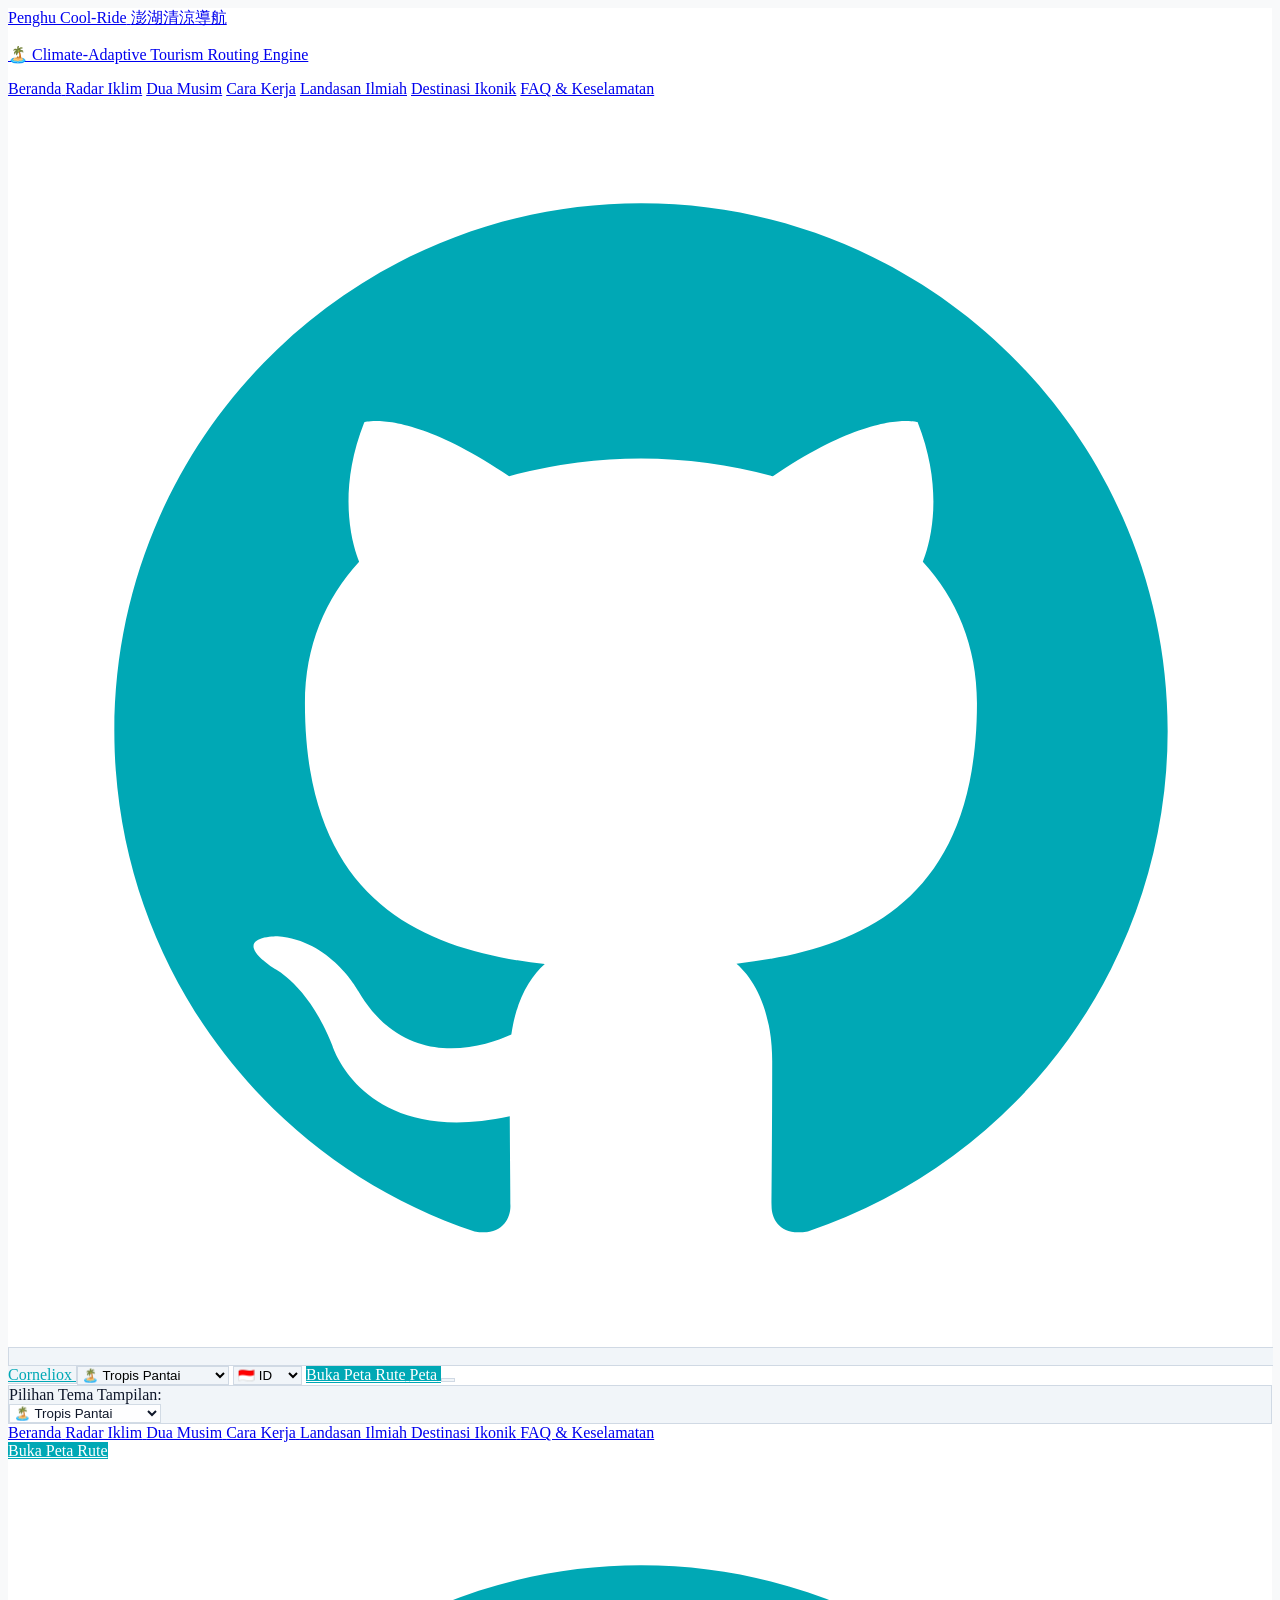
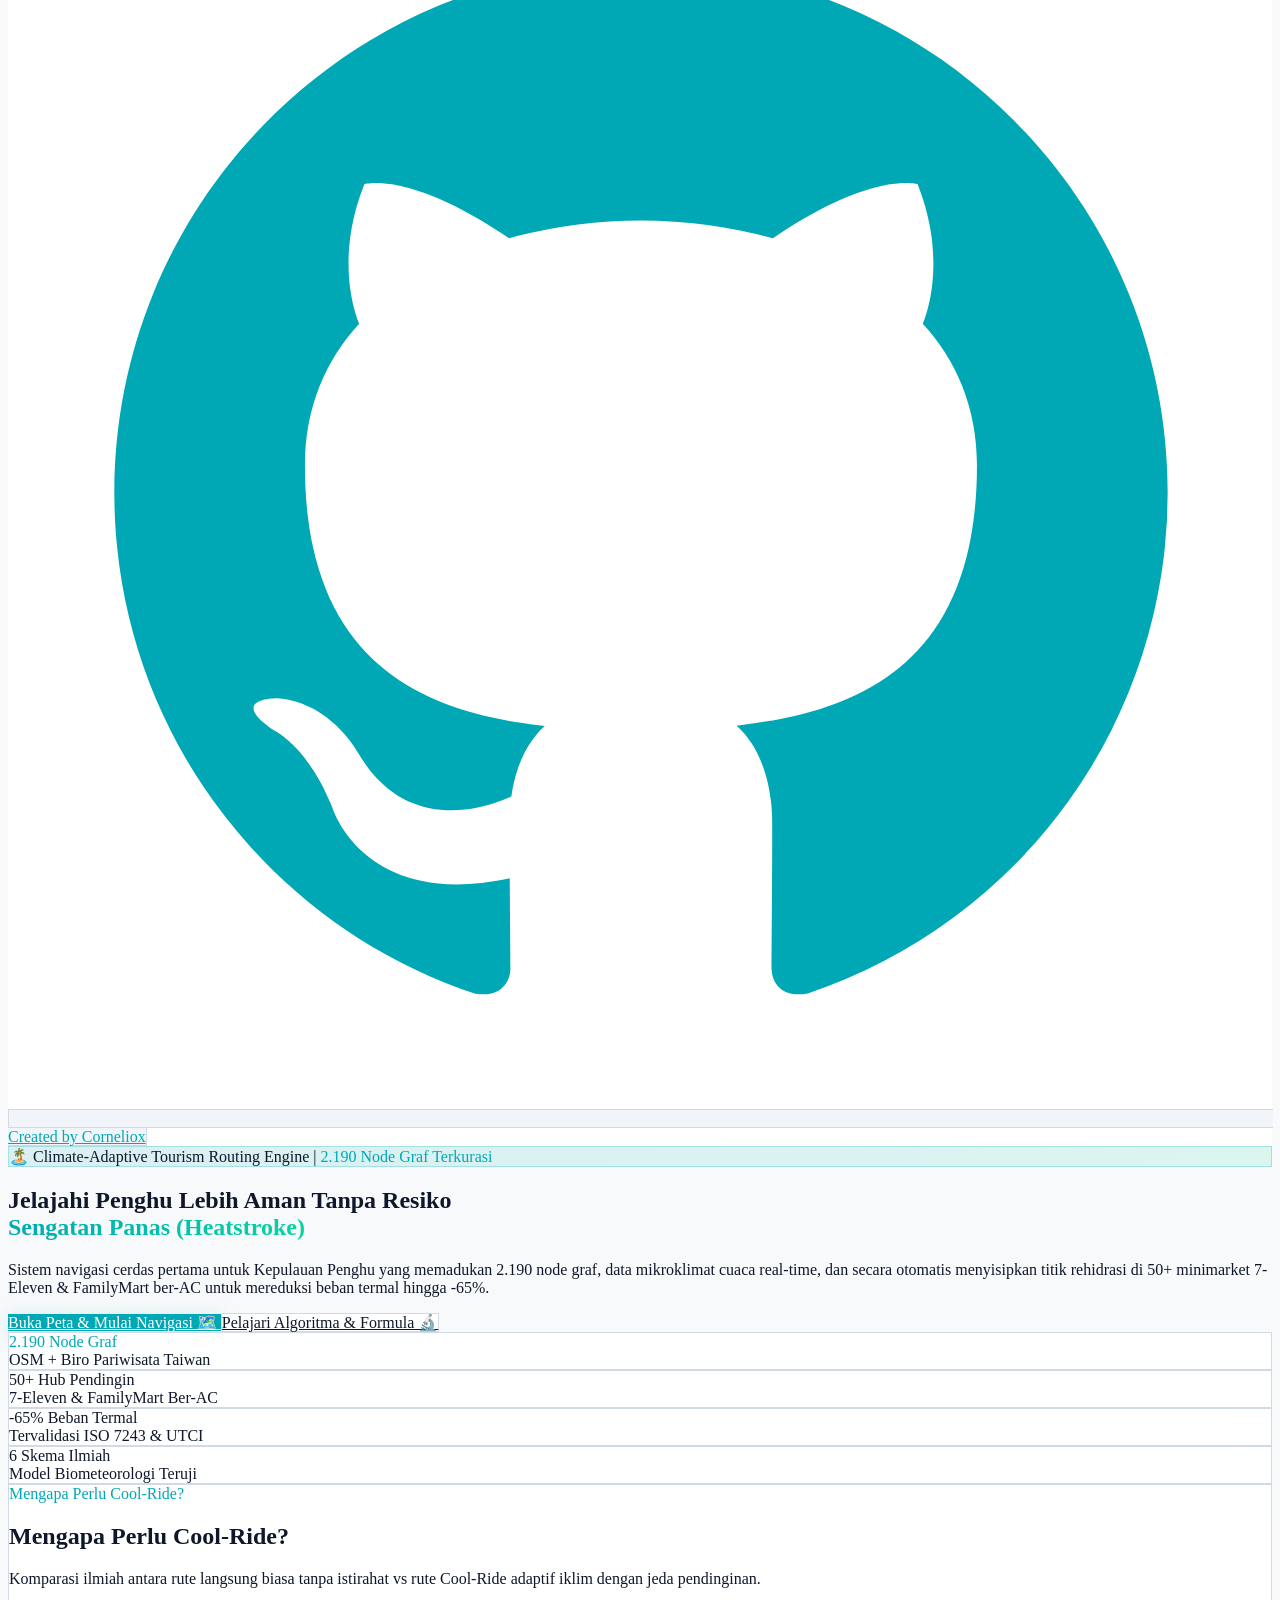
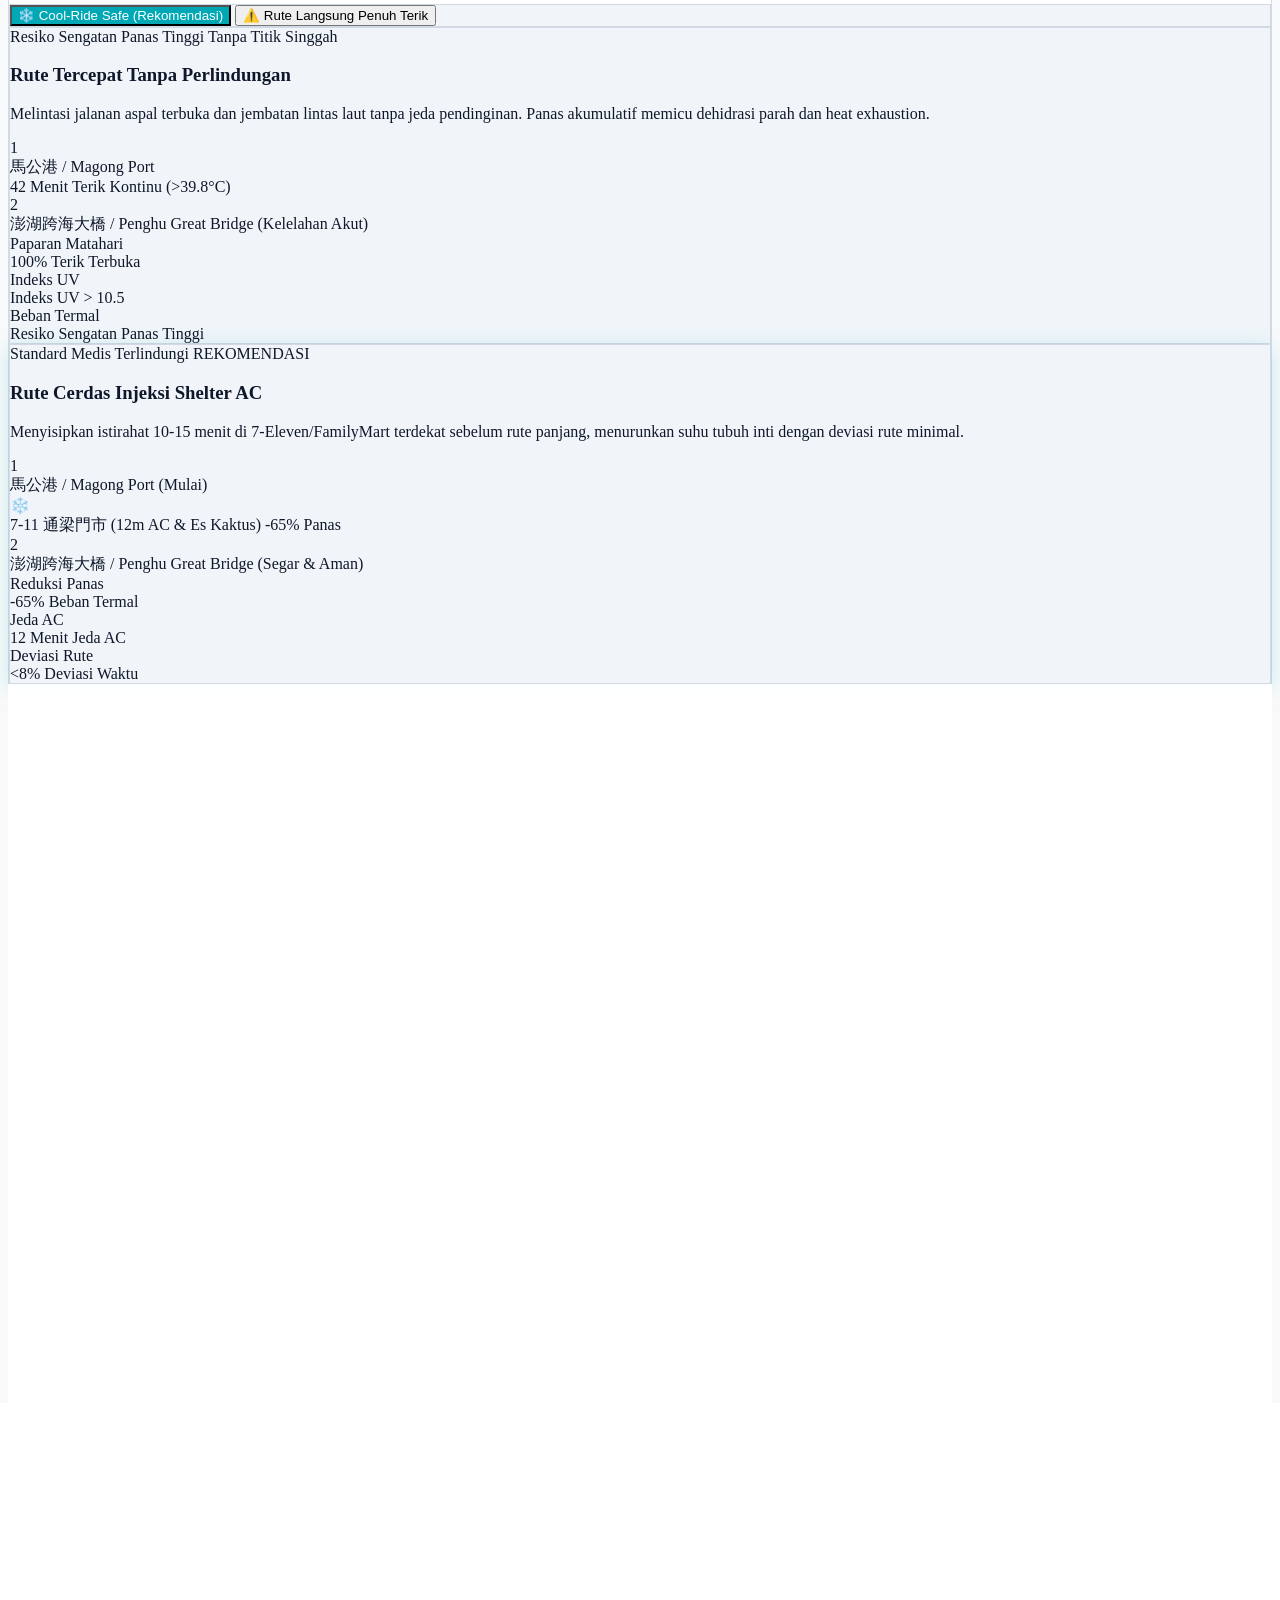
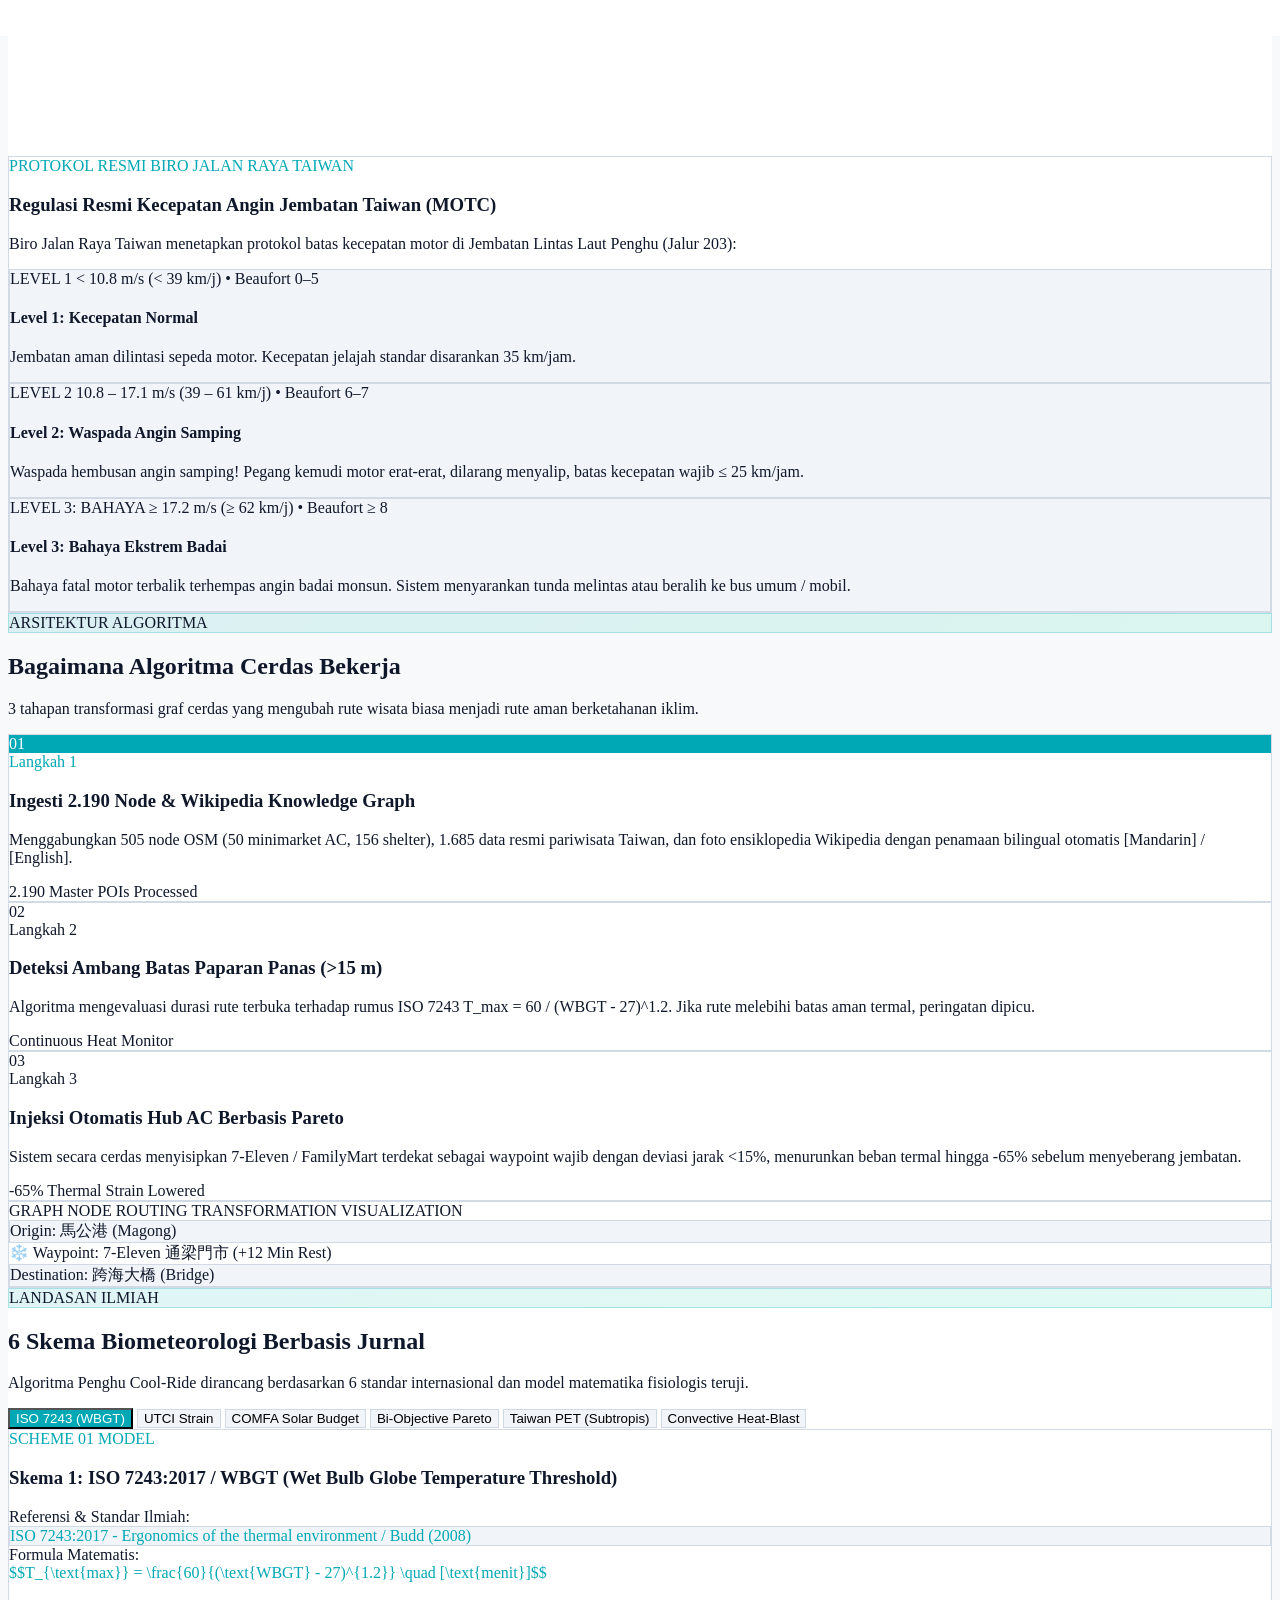
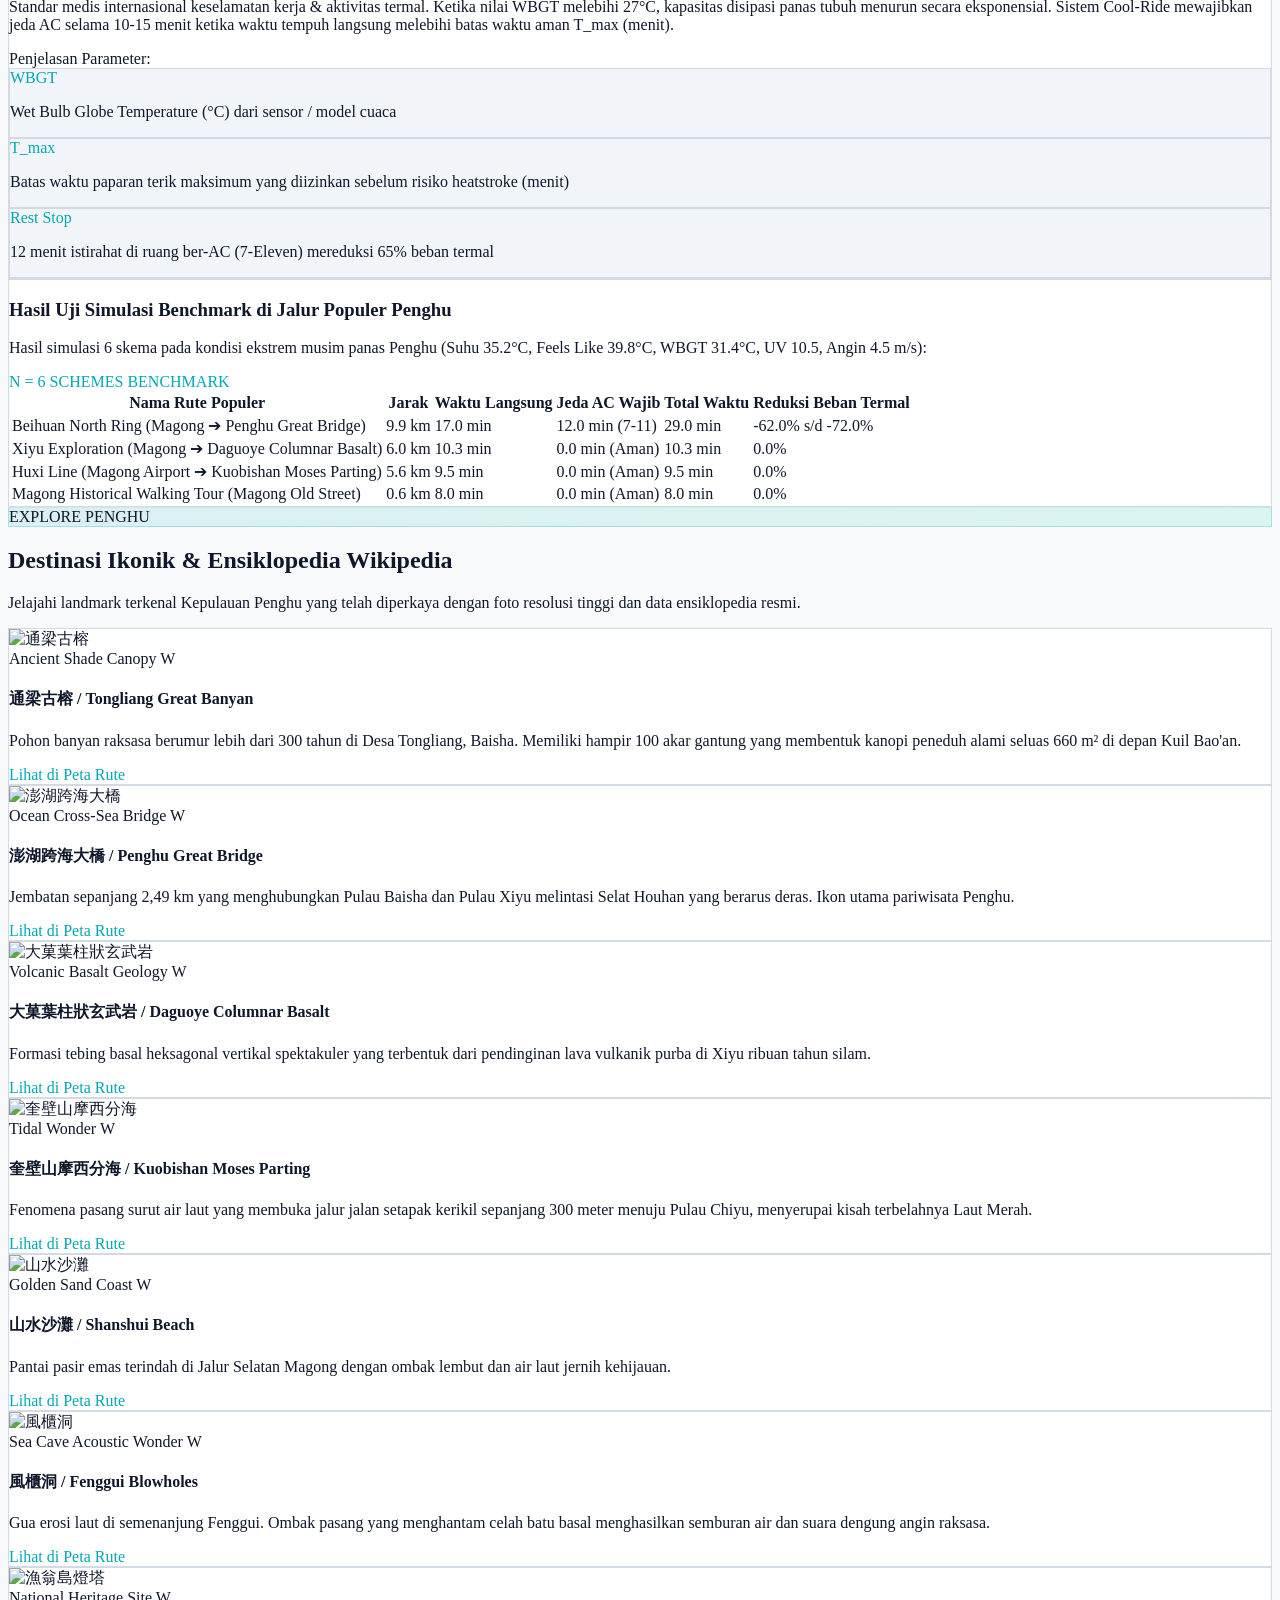
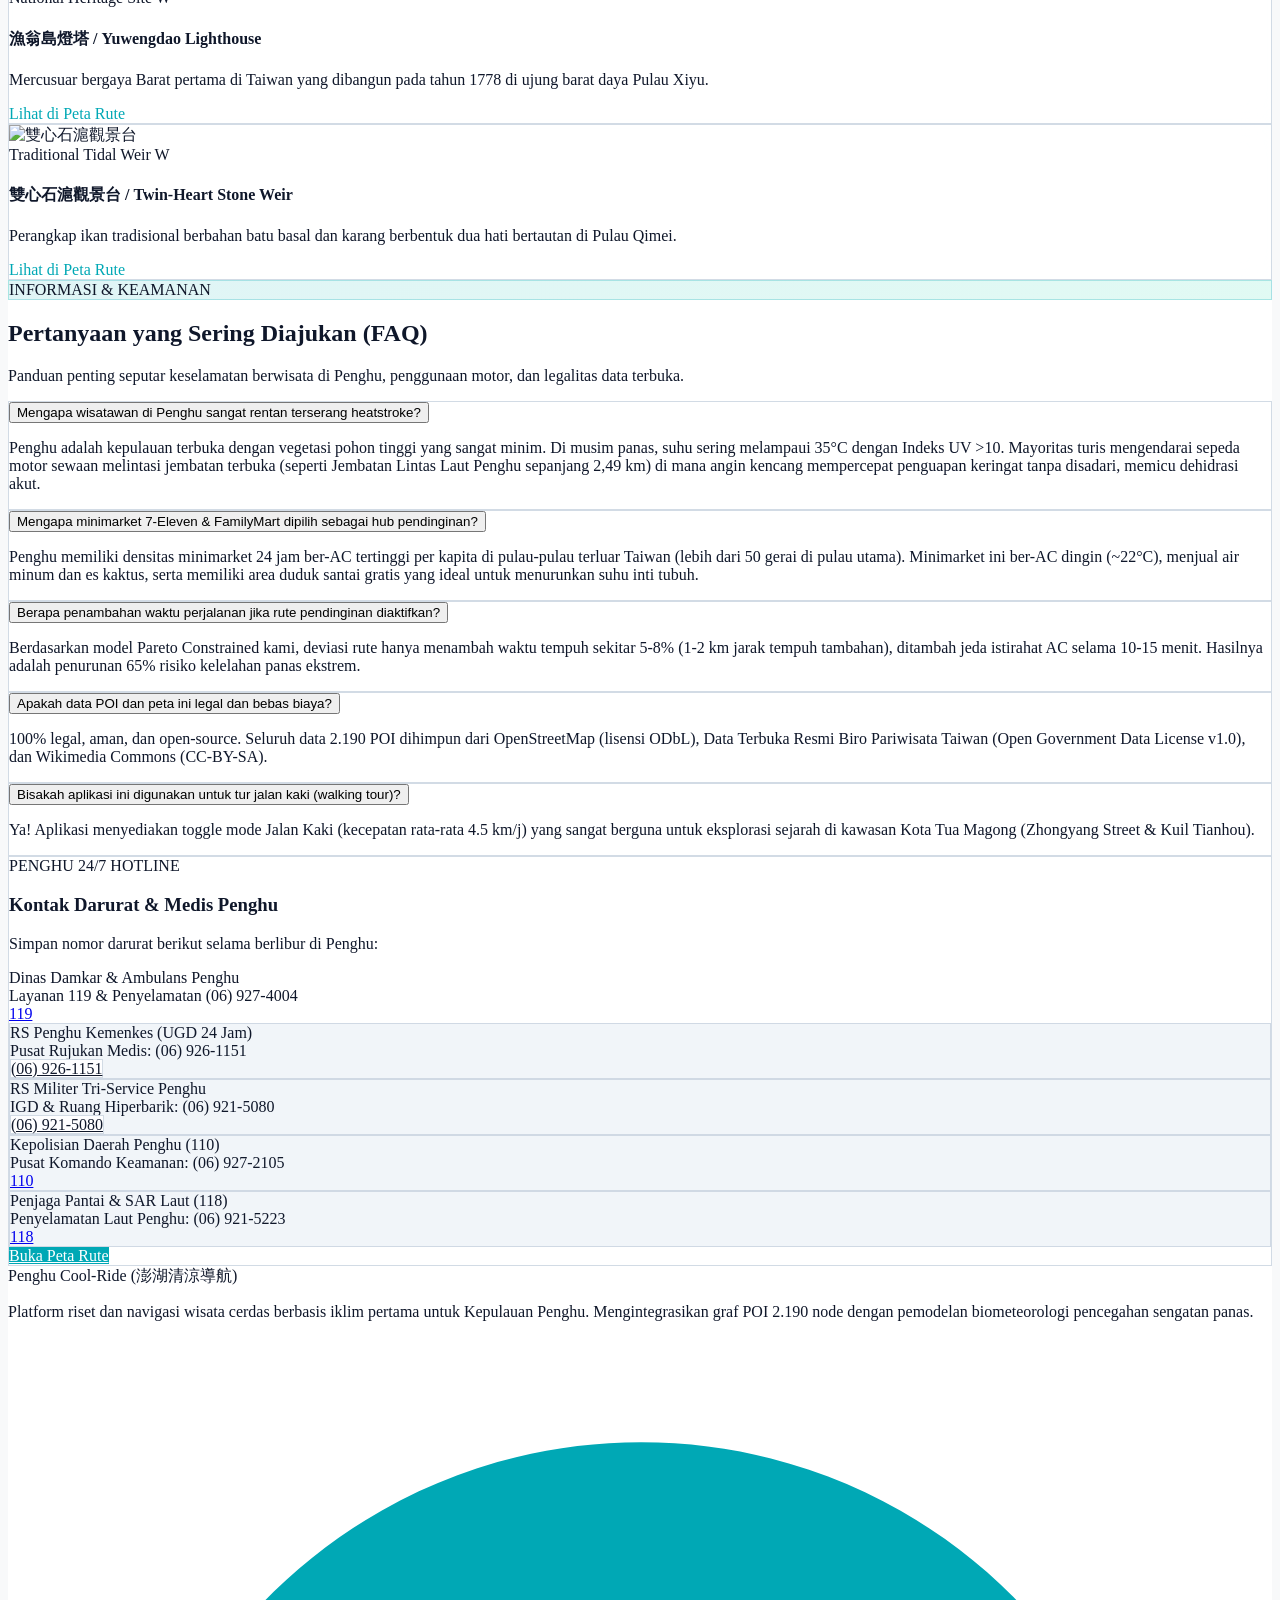
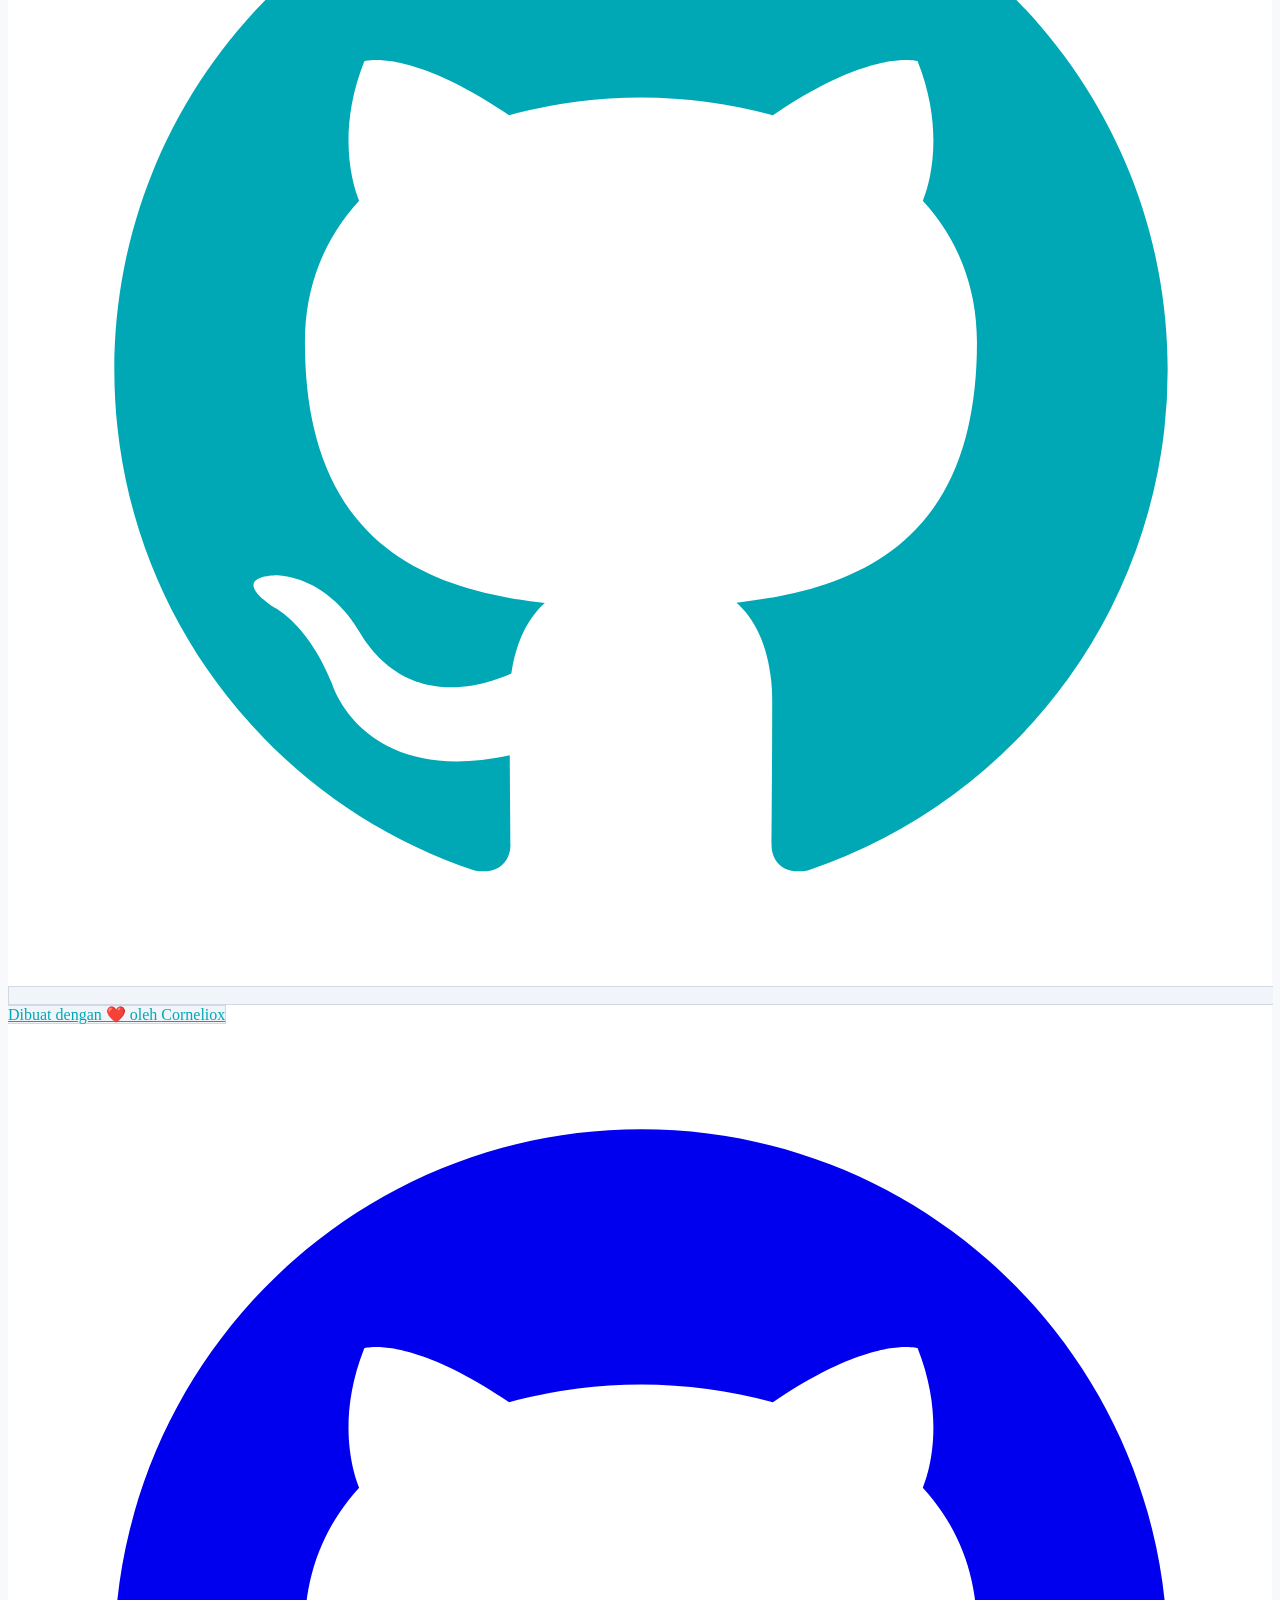
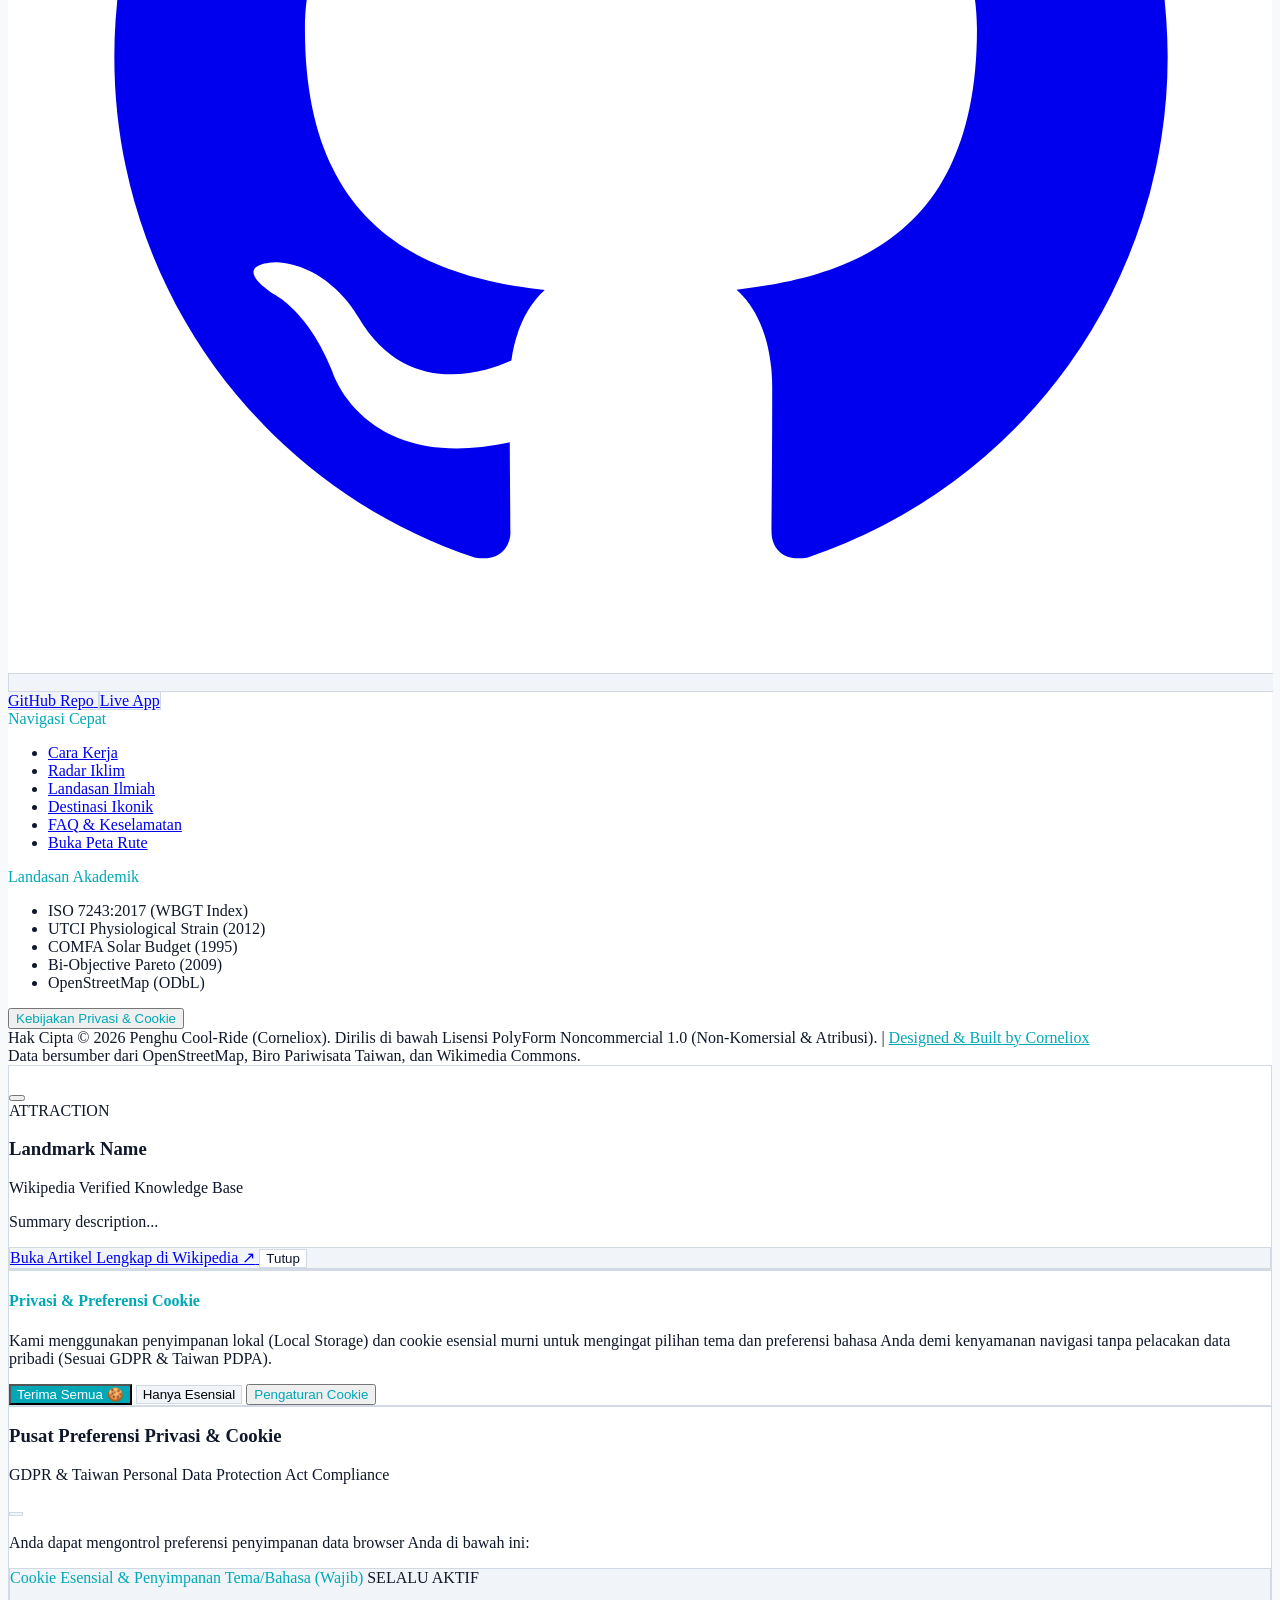
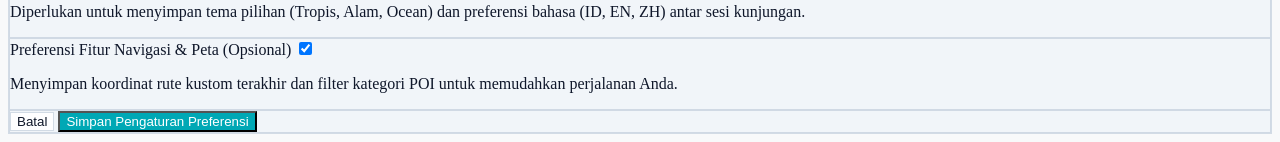
==== commit 5306546e: "feat(v2.5): integrate Seasonal-Adaptive Engine, MOTC bridge crosswind radar, maritime ferry status, " ====
--- a/index.html
+++ b/index.html
@@ -71,6 +71,9 @@
         <a href="#climate-radar" class="opacity-80 hover:opacity-100 hover:text-cyan-600 dark:hover:text-cyan-400 transition-colors" data-i18n="nav_climate_radar">
           Radar Iklim
         </a>
+        <a href="#two-seasons" class="opacity-80 hover:opacity-100 hover:text-cyan-600 dark:hover:text-cyan-400 transition-colors" data-i18n="nav_two_seasons">
+          Dua Musim
+        </a>
         <a href="#how-it-works" class="opacity-80 hover:opacity-100 hover:text-cyan-600 dark:hover:text-cyan-400 transition-colors" data-i18n="nav_how_it_works">
           Cara Kerja
         </a>
@@ -97,6 +100,7 @@
         <!-- Theme Selector (Visible on md: and up, in mobile drawer on small screens) -->
         <select id="theme-selector" onchange="changeTheme(this.value)" class="hidden md:inline-block glass-card-inner border rounded-xl px-2.5 py-1.5 text-xs font-bold focus:outline-none cursor-pointer">
           <option value="tropical" data-i18n="theme_tropical">🏝️ Tropis Pantai</option>
+          <option value="monsoon" data-i18n="theme_monsoon">🌊 Badai Monsun</option>
           <option value="nature" data-i18n="theme_nature">🏜️ Petualangan Alam</option>
           <option value="ocean" data-i18n="theme_ocean">🌌 Ocean Dark</option>
         </select>
@@ -134,6 +138,7 @@
         </div>
         <select id="theme-selector-mobile" onchange="changeTheme(this.value)" class="w-full glass-card border rounded-xl px-3 py-2 text-xs font-bold focus:outline-none cursor-pointer">
           <option value="tropical" data-i18n="theme_tropical">🏝️ Tropis Pantai</option>
+          <option value="monsoon" data-i18n="theme_monsoon">🌊 Badai Monsun</option>
           <option value="nature" data-i18n="theme_nature">🏜️ Petualangan Alam</option>
           <option value="ocean" data-i18n="theme_ocean">🌌 Ocean Dark</option>
         </select>
@@ -148,6 +153,10 @@
         <a href="#climate-radar" onclick="toggleMobileMenu()" class="block py-2.5 px-3 rounded-xl hover:bg-black/5 dark:hover:bg-white/5 flex items-center gap-2 font-bold text-xs sm:text-sm">
           <i data-lucide="activity" class="w-4 h-4 text-primary-var"></i>
           <span data-i18n="nav_climate_radar">Radar Iklim</span>
+        </a>
+        <a href="#two-seasons" onclick="toggleMobileMenu()" class="block py-2.5 px-3 rounded-xl hover:bg-black/5 dark:hover:bg-white/5 flex items-center gap-2 font-bold text-xs sm:text-sm">
+          <i data-lucide="wind" class="w-4 h-4 text-primary-var"></i>
+          <span data-i18n="nav_two_seasons">Dua Musim</span>
         </a>
         <a href="#how-it-works" onclick="toggleMobileMenu()" class="block py-2.5 px-3 rounded-xl hover:bg-black/5 dark:hover:bg-white/5 flex items-center gap-2 font-bold text-xs sm:text-sm">
           <i data-lucide="git-merge" class="w-4 h-4 text-primary-var"></i>
@@ -511,6 +520,164 @@
     </div>
   </section>
 
+
+
+  <!-- ====================================================================
+       3B. KEPULAUAN DUA WAJAH: DUA REZIM IKLIM & REGULASI ANGIN MOTC (v2.5)
+       ==================================================================== -->
+  <section id="two-seasons" class="w-full py-[6vh] md:py-[8vh] border-b glass-navbar relative overflow-hidden">
+    <div class="w-[94%] sm:w-[92%] md:w-[90%] lg:w-[88%] xl:w-[86%] 2xl:w-[82%] mx-auto">
+      
+      <!-- Section Header -->
+      <div class="text-center w-[96%] sm:w-[88%] md:w-[78%] lg:w-[68%] mx-auto mb-[5vh]">
+        <div class="inline-flex items-center gap-2 px-3.5 py-1 rounded-full gradient-badge text-xs font-extrabold mb-3">
+          <i data-lucide="sun-snow" class="w-3.5 h-3.5 text-primary-var"></i>
+          <span data-i18n="two_faces_badge">DINAMIKA IKLIM PENGHU SEPANJANG TAHUN</span>
+        </div>
+        <h2 class="text-2xl sm:text-3xl md:text-4xl 2xl:text-5xl font-extrabold tracking-tight mb-3" data-i18n="two_faces_title">
+          Kepulauan Dua Wajah: Puncak Terik Panas vs Badai Monsun Timur Laut
+        </h2>
+        <p class="text-sm sm:text-base 2xl:text-lg opacity-75 leading-relaxed" data-i18n="two_faces_sub">
+          Pariwisata di Penghu memiliki kontras ekstrem antara musim panas tanpa peneduh dan musim dingin yang diterpa badai monsun. Cool-Ride v2.5 hadir sebagai navigator adaptif sepanjang tahun.
+        </p>
+      </div>
+
+      <!-- 3 Seasonal Contrast Cards -->
+      <div class="grid grid-cols-1 md:grid-cols-3 gap-6 mb-12">
+        
+        <!-- Card 1: Summer Heatwave -->
+        <div class="glass-card rounded-3xl p-6 sm:p-7 border hover:border-amber-500/50 transition-all flex flex-col justify-between group">
+          <div class="space-y-4">
+            <div class="w-12 h-12 rounded-2xl bg-gradient-to-br from-amber-400 to-red-500 text-white flex items-center justify-center font-bold text-xl shadow-md group-hover:scale-105 transition-transform">
+              ☀️
+            </div>
+            <div>
+              <span class="text-[11px] font-extrabold uppercase tracking-wider text-amber-500">MEI – SEPTEMBER</span>
+              <h3 class="text-base sm:text-lg font-extrabold mt-1" data-i18n="summer_card_title">
+                Musim Panas (Mei – September / 酷夏防暑)
+              </h3>
+            </div>
+            <p class="text-xs sm:text-sm opacity-80 leading-relaxed" data-i18n="summer_card_desc">
+              Suhu >35°C, UV ekstrem 10–12. Tantangan utama: sengatan panas (heatstroke) & dehidrasi pada rute motor terbuka. Solusi: Injeksi jeda AC di 50+ minimarket 7-11/FamilyMart & es kaktus.
+            </p>
+          </div>
+          <div class="mt-6 pt-4 border-t border-card flex items-center justify-between text-xs font-mono font-bold">
+            <span class="text-amber-500">UV 10–12 • Heatstroke Risk</span>
+            <span class="opacity-60">ISO 7243 Model</span>
+          </div>
+        </div>
+
+        <!-- Card 2: Northeast Monsoon -->
+        <div class="glass-card rounded-3xl p-6 sm:p-7 border border-sky-500/40 glow-primary transition-all flex flex-col justify-between group bg-sky-500/5">
+          <div class="space-y-4">
+            <div class="w-12 h-12 rounded-2xl bg-gradient-to-br from-sky-400 to-blue-600 text-white flex items-center justify-center font-bold text-xl shadow-md group-hover:scale-105 transition-transform">
+              💨
+            </div>
+            <div>
+              <span class="text-[11px] font-extrabold uppercase tracking-wider text-sky-400">OKTOBER – MARET</span>
+              <h3 class="text-base sm:text-lg font-extrabold mt-1 text-sky-400" data-i18n="monsoon_card_title">
+                Musim Monsun (Oktober – Maret / 東北季風)
+              </h3>
+            </div>
+            <p class="text-xs sm:text-sm opacity-80 leading-relaxed" data-i18n="monsoon_card_desc">
+              Angin kencang 40–70 km/jam (Beaufort 7–10). Tantangan utama: hembusan angin samping (crosswind) berbahaya di Jembatan Lintas Laut Penghu & risiko penangguhan feri laut. Solusi: Radar kepatuhan kecepatan MOTC & monitor cuaca maritim.
+            </p>
+          </div>
+          <div class="mt-6 pt-4 border-t border-card flex items-center justify-between text-xs font-mono font-bold">
+            <span class="text-sky-400">Angin 40–70 km/j • Beaufort 7–10</span>
+            <span class="opacity-60">MOTC Standard</span>
+          </div>
+        </div>
+
+        <!-- Card 3: Spring Cruiser -->
+        <div class="glass-card rounded-3xl p-6 sm:p-7 border hover:border-emerald-500/50 transition-all flex flex-col justify-between group">
+          <div class="space-y-4">
+            <div class="w-12 h-12 rounded-2xl bg-gradient-to-br from-emerald-400 to-teal-600 text-white flex items-center justify-center font-bold text-xl shadow-md group-hover:scale-105 transition-transform">
+              🌸
+            </div>
+            <div>
+              <span class="text-[11px] font-extrabold uppercase tracking-wider text-emerald-500">APRIL & OKTOBER</span>
+              <h3 class="text-base sm:text-lg font-extrabold mt-1" data-i18n="spring_card_title">
+                Musim Semi / Transisi (April & Oktober / 春秋慢活)
+              </h3>
+            </div>
+            <p class="text-xs sm:text-sm opacity-80 leading-relaxed" data-i18n="spring_card_desc">
+              Suhu sejuk 22–26°C dengan angin laut bersahabat. Waktu terbaik untuk jelajah santai pesisir dan wisata budaya pulau.
+            </p>
+          </div>
+          <div class="mt-6 pt-4 border-t border-card flex items-center justify-between text-xs font-mono font-bold">
+            <span class="text-emerald-500">22–26°C • Angin Sedang</span>
+            <span class="opacity-60">Scenic Cruiser</span>
+          </div>
+        </div>
+
+      </div>
+
+      <!-- MOTC Taiwan Official Great Bridge Wind Regulation Infographic -->
+      <div class="glass-card rounded-3xl p-6 sm:p-8 border space-y-6">
+        <div>
+          <div class="flex items-center gap-2 mb-2">
+            <div class="w-3 h-3 rounded-full bg-primary-var animate-pulse"></div>
+            <span class="text-xs font-extrabold uppercase tracking-wider text-primary-var">PROTOKOL RESMI BIRO JALAN RAYA TAIWAN</span>
+          </div>
+          <h3 class="text-xl sm:text-2xl font-extrabold tracking-tight" data-i18n="motc_reg_title">
+            Regulasi Resmi Kecepatan Angin Jembatan Taiwan (MOTC)
+          </h3>
+          <p class="text-xs sm:text-sm opacity-75 mt-1" data-i18n="motc_reg_sub">
+            Biro Jalan Raya Taiwan menetapkan protokol batas kecepatan motor di Jembatan Lintas Laut Penghu (Jalur 203):
+          </p>
+        </div>
+
+        <!-- 3 Levels Breakdown -->
+        <div class="grid grid-cols-1 md:grid-cols-3 gap-4">
+          
+          <!-- Level 1: Normal -->
+          <div class="p-4 rounded-2xl glass-card-inner border border-emerald-500/30 space-y-2">
+            <div class="flex items-center justify-between">
+              <span class="text-xs font-extrabold px-2.5 py-0.5 rounded-full bg-emerald-500/20 text-emerald-500">
+                LEVEL 1
+              </span>
+              <span class="text-xs font-mono font-bold text-emerald-500" data-i18n="motc_lvl1_spec">&lt; 10.8 m/s (&lt; 39 km/j)</span>
+            </div>
+            <h4 class="font-extrabold text-sm" data-i18n="motc_lvl1_title">Level 1: Kecepatan Normal</h4>
+            <p class="text-xs opacity-80 leading-relaxed" data-i18n="motc_lvl1_desc">
+              Jembatan aman dilintasi sepeda motor. Kecepatan jelajah standar disarankan 35 km/jam.
+            </p>
+          </div>
+
+          <!-- Level 2: Caution -->
+          <div class="p-4 rounded-2xl glass-card-inner border border-amber-500/40 space-y-2 bg-amber-500/5">
+            <div class="flex items-center justify-between">
+              <span class="text-xs font-extrabold px-2.5 py-0.5 rounded-full bg-amber-500/20 text-amber-500">
+                LEVEL 2
+              </span>
+              <span class="text-xs font-mono font-bold text-amber-500" data-i18n="motc_lvl2_spec">10.8 – 17.1 m/s (39 – 61 km/j)</span>
+            </div>
+            <h4 class="font-extrabold text-sm text-amber-500" data-i18n="motc_lvl2_title">Level 2: Waspada Angin Samping</h4>
+            <p class="text-xs opacity-80 leading-relaxed" data-i18n="motc_lvl2_desc">
+              Waspada hembusan angin samping! Pegang kemudi motor erat-erat, dilarang menyalip, batas kecepatan wajib ≤ 25 km/jam.
+            </p>
+          </div>
+
+          <!-- Level 3: Danger -->
+          <div class="p-4 rounded-2xl glass-card-inner border border-red-500/50 space-y-2 bg-red-500/5">
+            <div class="flex items-center justify-between">
+              <span class="text-xs font-extrabold px-2.5 py-0.5 rounded-full bg-red-500 text-white animate-pulse">
+                LEVEL 3: BAHAYA
+              </span>
+              <span class="text-xs font-mono font-bold text-red-500" data-i18n="motc_lvl3_spec">≥ 17.2 m/s (≥ 62 km/j)</span>
+            </div>
+            <h4 class="font-extrabold text-sm text-red-500" data-i18n="motc_lvl3_title">Level 3: Bahaya Ekstrem Badai</h4>
+            <p class="text-xs opacity-80 leading-relaxed" data-i18n="motc_lvl3_desc">
+              Bahaya fatal motor terbalik terhempas angin badai monsun. Sistem menyarankan tunda melintas atau beralih ke bus umum / mobil.
+            </p>
+          </div>
+
+        </div>
+      </div>
+
+    </div>
+  </section>
 
   <!-- ====================================================================
        4. CARA KERJA ALGORITMA "NODING" (FLUID 3-STEP INFOGRAPHIC)
@@ -1493,9 +1660,11 @@
         if (sel && dict) {
           const curVal = sel.value || currentTheme;
           const optTropical = sel.querySelector('option[value="tropical"]');
+          const optMonsoon = sel.querySelector('option[value="monsoon"]');
           const optNature = sel.querySelector('option[value="nature"]');
           const optOcean = sel.querySelector('option[value="ocean"]');
           if (optTropical && dict['theme_tropical']) optTropical.innerText = dict['theme_tropical'];
+          if (optMonsoon && dict['theme_monsoon']) optMonsoon.innerText = dict['theme_monsoon'];
           if (optNature && dict['theme_nature']) optNature.innerText = dict['theme_nature'];
           if (optOcean && dict['theme_ocean']) optOcean.innerText = dict['theme_ocean'];
           sel.value = curVal;
--- a/style.css
+++ b/style.css
@@ -0,0 +1,467 @@
+/* ====================================================================
+   Penghu Cool-Ride - Dynamic Holiday Themes & Glassmorphism Design
+   ==================================================================== */
+
+/* --- 1. THEME DEFINITIONS --- */
+
+/* Theme 1: Palet Tropis Pantai (Eksotis & Segar) */
+body.theme-tropical {
+  --bg-app: #F8F9FA;
+  --bg-sidebar: rgba(255, 255, 255, 0.94);
+  --bg-card: rgba(255, 255, 255, 0.88);
+  --bg-card-inner: #F1F5F9;
+  --text-primary: #0F172A;
+  --text-secondary: #475569;
+  --text-muted: #64748B;
+  --color-primary: #00A8B5; /* Biru Pirus */
+  --color-primary-hover: #008B96;
+  --color-accent: #FFD166; /* Kuning Cerah */
+  --color-secondary: #06D6A0; /* Hijau Daun */
+  --border-color: rgba(0, 168, 181, 0.25);
+  --border-card: rgba(203, 213, 225, 0.85);
+  --shadow-color: rgba(0, 168, 181, 0.2);
+}
+
+/* Theme 2: Palet Petualangan Alam (Hangat & Klasik) */
+body.theme-nature {
+  --bg-app: #F4F1DE; /* Beige / Krem */
+  --bg-sidebar: rgba(244, 241, 222, 0.96);
+  --bg-card: rgba(255, 255, 255, 0.92);
+  --bg-card-inner: #EAE6D0;
+  --text-primary: #3D405B; /* Cokelat Tua */
+  --text-secondary: #525672;
+  --text-muted: #727798;
+  --color-primary: #E07A5F; /* Terakota / Oranye Bata */
+  --color-primary-hover: #C9664C;
+  --color-accent: #F2CC8F; /* Kuning Tanah */
+  --color-secondary: #81B29A; /* Hijau Sage / Zaitun */
+  --border-color: rgba(224, 122, 95, 0.25);
+  --border-card: rgba(214, 209, 186, 0.9);
+  --shadow-color: rgba(224, 122, 95, 0.2);
+}
+
+/* Theme 3: Ocean Dark (Mode Gelap) */
+body.theme-ocean {
+  --bg-app: #020617;
+  --bg-sidebar: rgba(15, 23, 42, 0.95);
+  --bg-card: rgba(15, 23, 42, 0.85);
+  --bg-card-inner: #0B1222;
+  --text-primary: #F8FAFC;
+  --text-secondary: #94A3B8;
+  --text-muted: #64748B;
+  --color-primary: #06B6D4;
+  --color-primary-hover: #0891B2;
+  --color-accent: #F59E0B;
+  --color-secondary: #10B981;
+  --border-color: rgba(6, 182, 212, 0.25);
+  --border-card: rgba(51, 65, 85, 0.7);
+  --shadow-color: rgba(6, 182, 212, 0.2);
+}
+
+/* Theme 4: Palet Badai Monsun Timur Laut (Dongbei Jifeng / Blue Storm) */
+body.theme-monsoon {
+  --bg-app: #0F172A; /* Midnight Slate */
+  --bg-sidebar: rgba(30, 41, 59, 0.95); /* Deep Navy Slate */
+  --bg-card: rgba(30, 41, 59, 0.88);
+  --bg-card-inner: #141E33;
+  --text-primary: #F8FAFC;
+  --text-secondary: #94A3B8;
+  --text-muted: #64748B;
+  --color-primary: #38BDF8; /* Sky Blue Badai */
+  --color-primary-hover: #0EA5E9;
+  --color-accent: #F97316; /* Gale Warning Orange */
+  --color-secondary: #06B6D4; /* Deep Cyan */
+  --border-color: rgba(56, 189, 248, 0.3);
+  --border-card: rgba(51, 65, 85, 0.8);
+  --shadow-color: rgba(56, 189, 248, 0.25);
+}
+
+/* Base Body Styles */
+* {
+  -webkit-tap-highlight-color: transparent;
+}
+
+body {
+  background-color: var(--bg-app);
+  color: var(--text-primary);
+  transition: background-color 0.3s ease, color 0.3s ease;
+  -webkit-text-size-adjust: 100%;
+}
+
+/* Dynamic Classes using CSS Variables */
+.dynamic-sidebar {
+  background-color: var(--bg-sidebar);
+  border-color: var(--border-card);
+}
+
+.dynamic-card {
+  background-color: var(--bg-card);
+  border-color: var(--border-card);
+  color: var(--text-primary);
+}
+
+.dynamic-card-inner {
+  background-color: var(--bg-card-inner);
+  border-color: var(--border-card);
+}
+
+.dynamic-btn-primary {
+  background-color: var(--color-primary);
+  color: #FFFFFF;
+}
+.dynamic-btn-primary:hover {
+  background-color: var(--color-primary-hover);
+}
+
+.text-primary-var {
+  color: var(--color-primary);
+}
+
+.text-secondary-var {
+  color: var(--color-secondary);
+}
+
+.text-accent-var {
+  color: var(--color-accent);
+}
+
+/* Custom Scrollbars */
+.custom-scrollbar::-webkit-scrollbar {
+  width: 5px;
+}
+.custom-scrollbar::-webkit-scrollbar-track {
+  background: transparent;
+}
+.custom-scrollbar::-webkit-scrollbar-thumb {
+  background: var(--border-card);
+  border-radius: 9999px;
+}
+.custom-scrollbar::-webkit-scrollbar-thumb:hover {
+  background: var(--color-primary);
+}
+
+/* Leaflet Container Overrides */
+.leaflet-container {
+  background-color: var(--bg-app) !important;
+  font-family: 'Plus Jakarta Sans', sans-serif !important;
+}
+
+/* --- CRITICAL: Ensure Leaflet Marker Absolute Positioning is NEVER Overridden --- */
+.leaflet-marker-icon {
+  position: absolute !important;
+}
+
+/* --- LEAFLET MARKER PINS --- */
+
+/* Standard Pins (22px) */
+.custom-pin {
+  display: flex !important;
+  align-items: center;
+  justify-content: center;
+  border-radius: 50%;
+  color: white;
+  font-size: 10px;
+  box-shadow: 0 3px 8px rgba(0, 0, 0, 0.35);
+  transition: filter 0.2s ease, box-shadow 0.2s ease;
+  cursor: pointer;
+}
+
+.custom-pin:hover {
+  filter: brightness(1.2) drop-shadow(0 0 6px rgba(0, 168, 181, 0.8));
+  box-shadow: 0 0 14px rgba(0, 168, 181, 0.7), 0 4px 12px rgba(0, 0, 0, 0.5);
+  z-index: 1000 !important;
+}
+
+.pin-attraction {
+  background: linear-gradient(135deg, #00A8B5, #007780);
+  border: 1.5px solid #FFFFFF;
+}
+
+.pin-store {
+  background: linear-gradient(135deg, #06D6A0, #048C68);
+  border: 1.5px solid #FFFFFF;
+}
+
+.pin-shelter {
+  background: linear-gradient(135deg, #FFD166, #E5B338);
+  border: 1.5px solid #FFFFFF;
+}
+
+.pin-hotel {
+  background: linear-gradient(135deg, #E07A5F, #B8583F);
+  border: 1.5px solid #FFFFFF;
+}
+
+/* --- PHOTO THUMBNAIL PIN FOR WIKIPEDIA DESTINATIONS (34px) --- */
+.custom-pin-wiki {
+  display: block !important;
+  background: transparent !important;
+  border: none !important;
+  cursor: pointer;
+}
+
+.wiki-pin-inner {
+  position: relative;
+  width: 36px;
+  height: 36px;
+  border-radius: 50%;
+  border: 2px solid #FFD166; /* Golden accent */
+  box-shadow: 0 0 12px rgba(255, 209, 102, 0.8), 0 3px 8px rgba(0, 0, 0, 0.4);
+  background: #0F172A;
+  display: flex;
+  align-items: center;
+  justify-content: center;
+  transition: transform 0.2s cubic-bezier(0.34, 1.56, 0.64, 1);
+  overflow: visible;
+}
+
+.custom-pin-wiki:hover .wiki-pin-inner {
+  transform: scale(1.3) translateY(-2px);
+  box-shadow: 0 0 20px rgba(0, 168, 181, 1), 0 4px 12px rgba(0, 0, 0, 0.5);
+  z-index: 1000 !important;
+}
+
+.wiki-pin-inner img {
+  width: 100%;
+  height: 100%;
+  object-fit: cover;
+  border-radius: 50%;
+}
+
+.wiki-badge-corner {
+  position: absolute;
+  bottom: -2px;
+  right: -2px;
+  width: 13px;
+  height: 13px;
+  background: #00A8B5;
+  color: white;
+  font-family: serif;
+  font-weight: bold;
+  font-size: 8px;
+  border-radius: 50%;
+  border: 1.5px solid white;
+  display: flex;
+  align-items: center;
+  justify-content: center;
+  box-shadow: 0 2px 4px rgba(0, 0, 0, 0.3);
+}
+
+/* Custom MarkerCluster Styling matching Holiday Palette */
+.marker-cluster-small, .marker-cluster-medium, .marker-cluster-large {
+  background-color: rgba(0, 168, 181, 0.4) !important;
+}
+
+.marker-cluster-small div, .marker-cluster-medium div, .marker-cluster-large div {
+  background-color: var(--color-primary) !important;
+  color: #FFFFFF !important;
+  font-weight: 800 !important;
+  font-family: 'Plus Jakarta Sans', sans-serif !important;
+  font-size: 11px !important;
+  box-shadow: 0 2px 8px rgba(0, 0, 0, 0.3);
+}
+
+/* Pulse animation for User GPS */
+.pin-user {
+  background: linear-gradient(135deg, #EF4444, #B91C1C);
+  border: 2px solid #FFFFFF;
+  animation: pulse-ring 2s infinite;
+}
+
+@keyframes pulse-ring {
+  0% {
+    box-shadow: 0 0 0 0 rgba(239, 68, 68, 0.8);
+  }
+  70% {
+    box-shadow: 0 0 0 15px rgba(239, 68, 68, 0);
+  }
+  100% {
+    box-shadow: 0 0 0 0 rgba(239, 68, 68, 0);
+  }
+}
+
+/* Custom Popup Design */
+.leaflet-popup-content-wrapper {
+  background: var(--bg-sidebar) !important;
+  backdrop-filter: blur(16px);
+  color: var(--text-primary) !important;
+  border: 1px solid var(--border-card) !important;
+  border-radius: 18px !important;
+  box-shadow: 0 20px 35px -10px rgba(0, 0, 0, 0.3) !important;
+  padding: 0 !important;
+  overflow: hidden;
+}
+
+.leaflet-popup-tip {
+  background: var(--bg-sidebar) !important;
+  border: 1px solid var(--border-card) !important;
+}
+
+.leaflet-popup-content {
+  margin: 0 !important;
+  line-height: 1.45;
+}
+
+/* Scheme Cards */
+.scheme-card {
+  transition: all 0.2s ease-in-out;
+}
+
+.scheme-card.active {
+  border-color: var(--color-primary) !important;
+  background: var(--bg-card-inner) !important;
+  box-shadow: 0 0 15px var(--shadow-color) !important;
+}
+
+/* --- LANDING PAGE MODERN STYLES & GLASSMORPHISM --- */
+
+html {
+  scroll-behavior: smooth;
+}
+
+.glass-navbar {
+  background-color: var(--bg-sidebar);
+  backdrop-filter: blur(20px);
+  -webkit-backdrop-filter: blur(20px);
+  border-color: var(--border-card);
+}
+
+.glass-card {
+  background-color: var(--bg-card);
+  backdrop-filter: blur(16px);
+  -webkit-backdrop-filter: blur(16px);
+  border: 1px solid var(--border-card);
+  color: var(--text-primary);
+  transition: all 0.25s cubic-bezier(0.4, 0, 0.2, 1);
+}
+
+.glass-card-inner {
+  background-color: var(--bg-card-inner);
+  border: 1px solid var(--border-card);
+}
+
+.glow-primary {
+  box-shadow: 0 4px 20px var(--shadow-color);
+}
+
+.glow-primary-lg {
+  box-shadow: 0 10px 35px -5px var(--shadow-color);
+}
+
+.gradient-text-primary {
+  background: linear-gradient(135deg, var(--color-primary), var(--color-secondary));
+  -webkit-background-clip: text;
+  -webkit-text-fill-color: transparent;
+}
+
+.gradient-badge {
+  background: linear-gradient(135deg, rgba(0, 168, 181, 0.12), rgba(6, 214, 160, 0.12));
+  border: 1px solid var(--border-color);
+}
+
+.dest-card {
+  transition: all 0.35s cubic-bezier(0.34, 1.56, 0.64, 1);
+}
+
+.dest-card:hover {
+  transform: translateY(-8px);
+  box-shadow: 0 20px 35px -10px var(--shadow-color);
+}
+
+@keyframes float-slow {
+  0%, 100% { transform: translateY(0px); }
+  50% { transform: translateY(-8px); }
+}
+
+.animate-float {
+  animation: float-slow 4s ease-in-out infinite;
+}
+
+@keyframes pulse-soft {
+  0%, 100% { opacity: 1; transform: scale(1); }
+  50% { opacity: 0.88; transform: scale(1.02); }
+}
+
+.animate-pulse-soft {
+  animation: pulse-soft 3s ease-in-out infinite;
+}
+
+/* KaTeX custom theme override */
+.katex-display {
+  margin: 0.8em 0 !important;
+  overflow-x: auto;
+  overflow-y: hidden;
+  padding: 4px 0;
+}
+.katex {
+  font-size: 1.05em !important;
+  color: var(--text-primary) !important;
+}
+
+/* Smooth i18n Language Transition Effect */
+.i18n-fade {
+  transition: opacity 0.22s cubic-bezier(0.4, 0, 0.2, 1), transform 0.22s cubic-bezier(0.4, 0, 0.2, 1);
+}
+
+.i18n-fade-out {
+  opacity: 0.45;
+  transform: translateY(2px);
+}
+
+.i18n-fade-in {
+  opacity: 1;
+  transform: translateY(0);
+}
+
+/* --- Crosswind Gauge Bar & Wind Risk Visualizer --- */
+.crosswind-gauge-container {
+  width: 100%;
+  height: 8px;
+  border-radius: 9999px;
+  background: rgba(148, 163, 184, 0.2);
+  overflow: hidden;
+  position: relative;
+}
+
+.crosswind-gauge-bar {
+  height: 100%;
+  transition: width 0.6s cubic-bezier(0.4, 0, 0.2, 1), background 0.6s ease;
+  border-radius: 9999px;
+}
+
+.crosswind-safe {
+  background: linear-gradient(90deg, #10B981, #34D399);
+}
+
+.crosswind-caution {
+  background: linear-gradient(90deg, #F59E0B, #F97316);
+}
+
+.crosswind-danger {
+  background: linear-gradient(90deg, #EF4444, #DC2626);
+  animation: pulse-danger 1.5s infinite;
+}
+
+@keyframes pulse-danger {
+  0%, 100% {
+    opacity: 1;
+    filter: drop-shadow(0 0 6px rgba(239, 68, 68, 0.8));
+  }
+  50% {
+    opacity: 0.6;
+    filter: drop-shadow(0 0 2px rgba(239, 68, 68, 0.3));
+  }
+}
+
+/* --- Maritime Ferry Marine Wave Animation --- */
+@keyframes marine-wave {
+  0% { transform: translateX(0) translateZ(0) scaleY(1); }
+  50% { transform: translateX(-25%) translateZ(0) scaleY(0.85); }
+  100% { transform: translateX(-50%) translateZ(0) scaleY(1); }
+}
+
+.marine-wave-anim {
+  animation: marine-wave 7s cubic-bezier(0.36, 0.45, 0.63, 0.53) infinite;
+}
+
+
